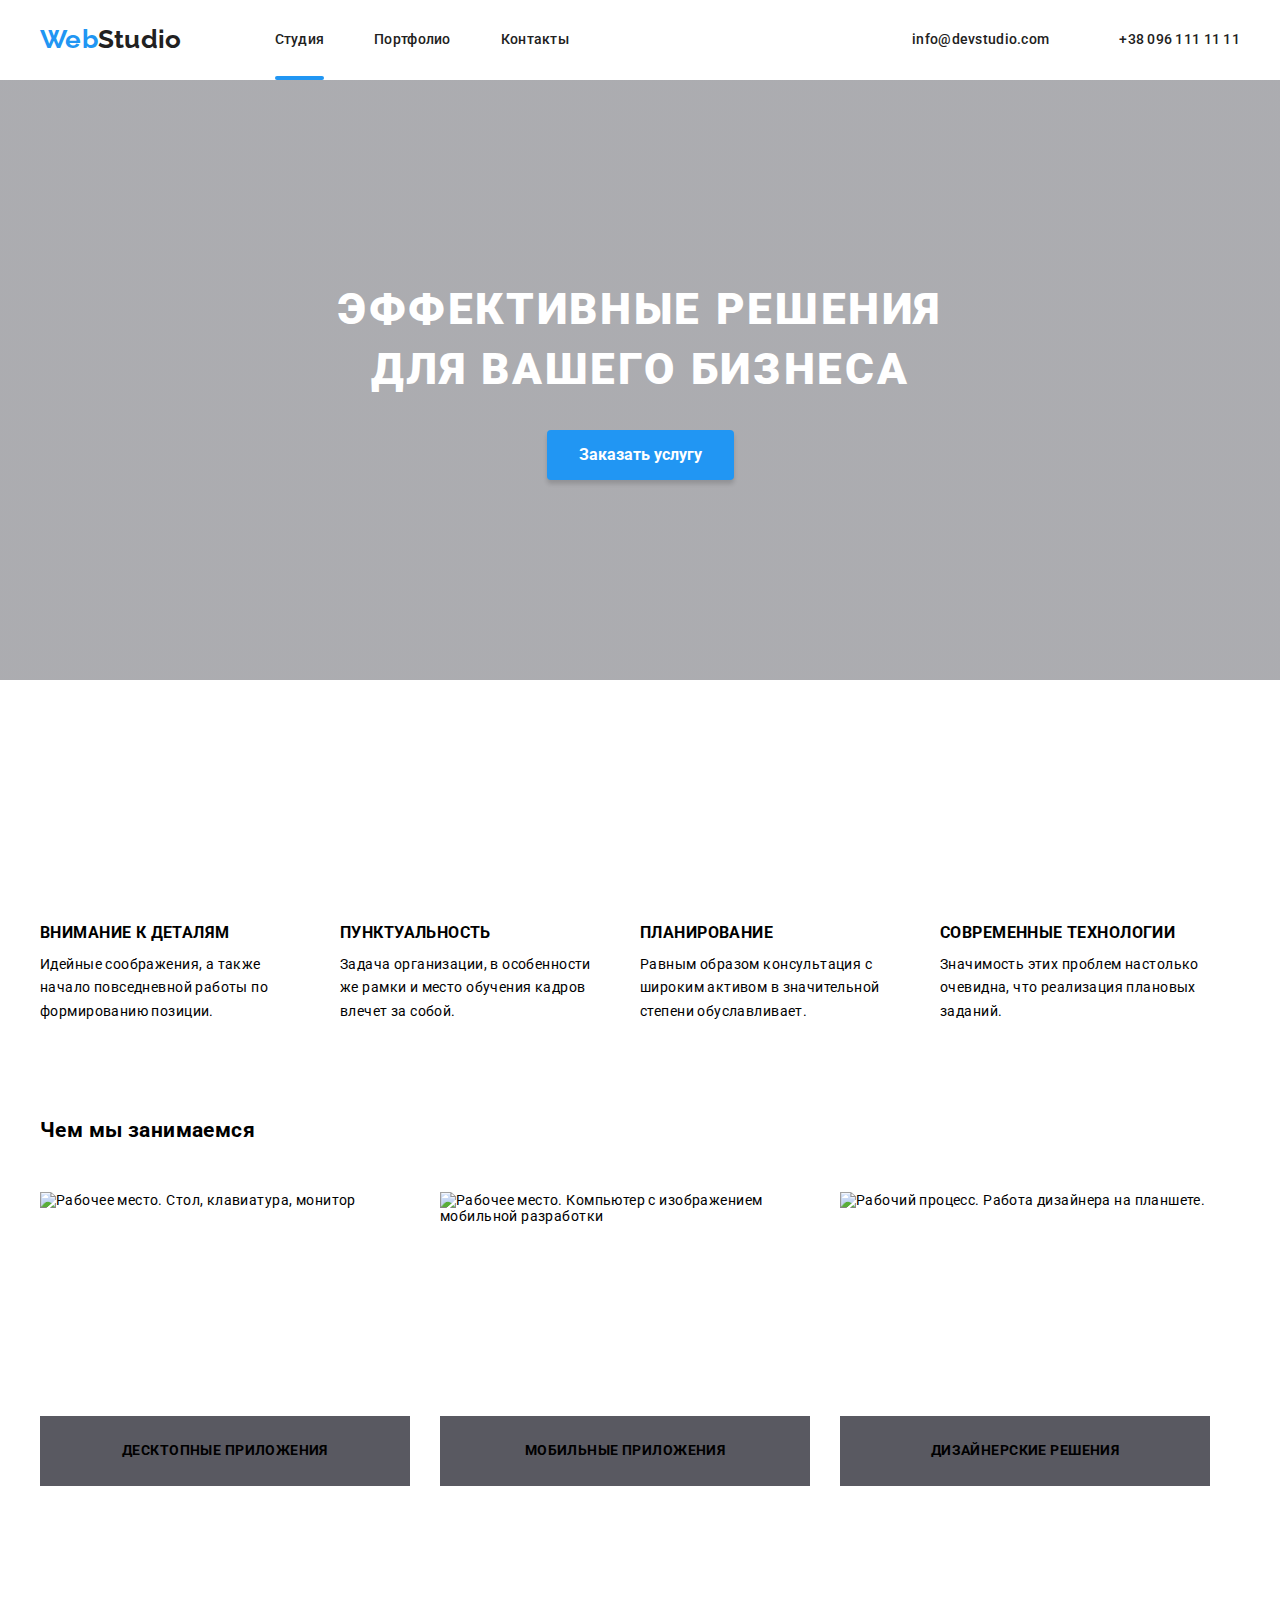
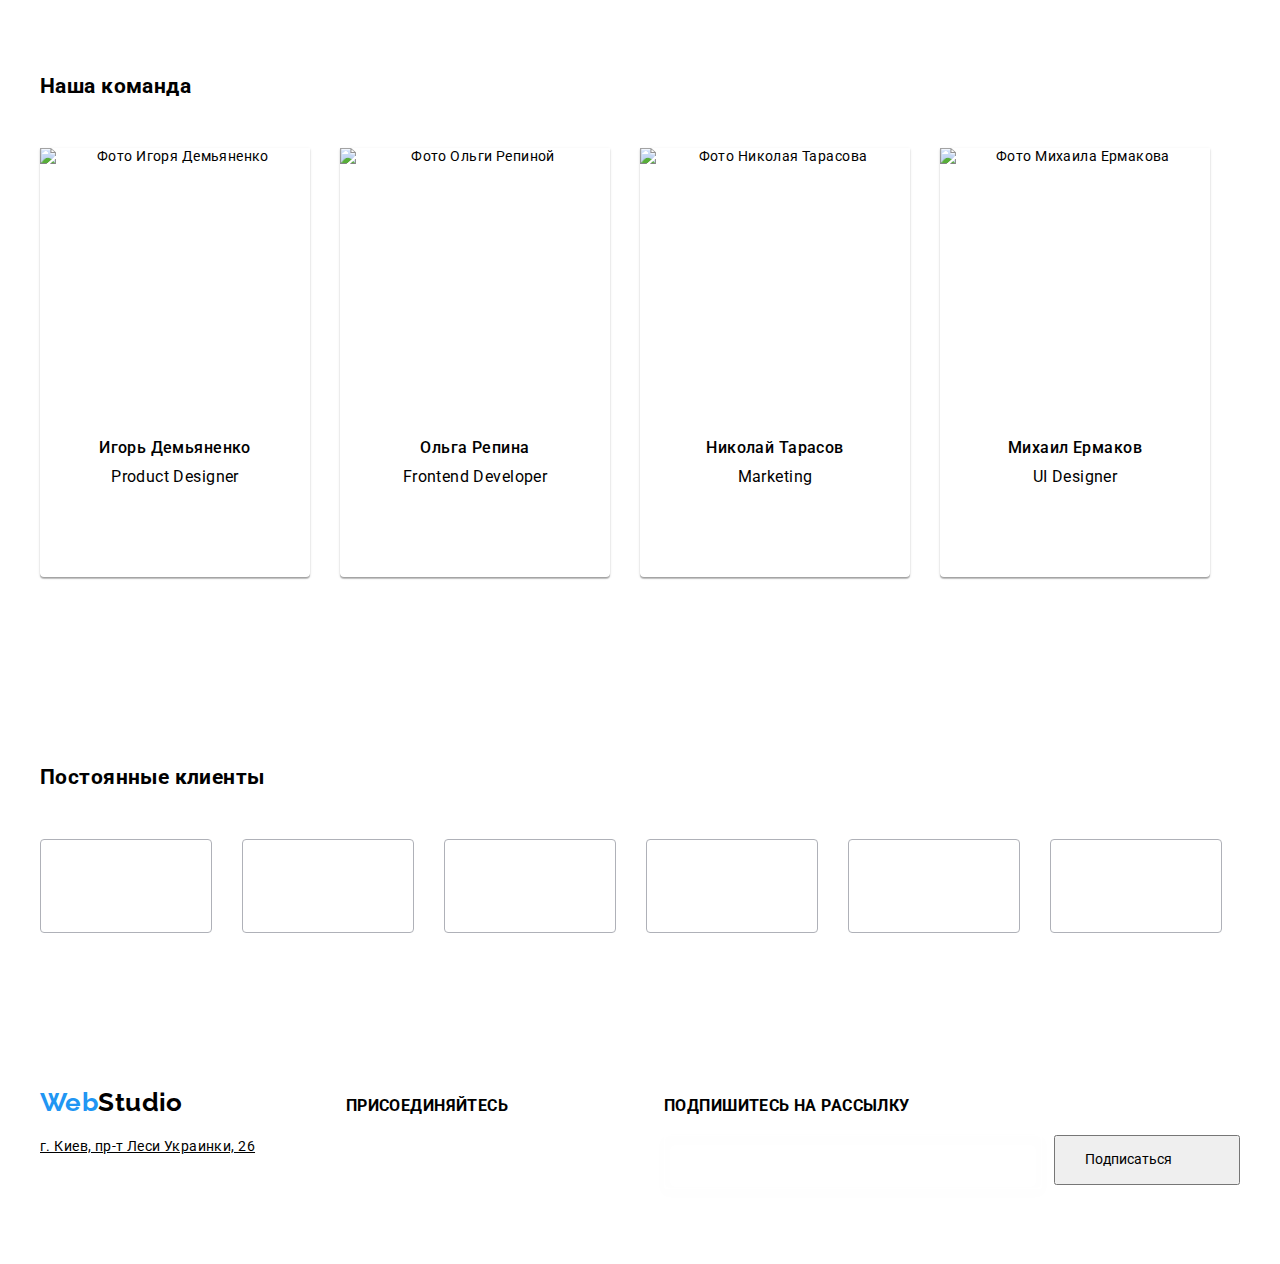
==== index.html @ 843eb381 "Д/З №7 Часть первая" ====
<!DOCTYPE html>
<html lang="ru">
  <head>
    <meta charset="UTF-8" />
    <meta http-equiv="X-UA-Compatible" content="IE=edge" />
    <meta name="viewport" content="width=device-width, initial-scale=1.0" />
    <link rel="preconnect" href="https://fonts.googleapis.com" />
    <link rel="preconnect" href="https://fonts.gstatic.com" crossorigin />
    <link
      href="https://fonts.googleapis.com/css2?family=Raleway:wght@700&family=Roboto:wght@400;500;700;900&display=swap"
      rel="stylesheet"
    />
    <!-- <link rel="stylesheet" href="https://cdnjs.cloudflare.com/ajax/libs/modern-normalize/1.1.0/modern-normalize.min.css" integrity="sha512-wpPYUAdjBVSE4KJnH1VR1HeZfpl1ub8YT/NKx4PuQ5NmX2tKuGu6U/JRp5y+Y8XG2tV+wKQpNHVUX03MfMFn9Q==" crossorigin="anonymous" referrerpolicy="no-referrer" /> -->
    <link rel="stylesheet" href="./css/main.min.css">
    <title>Go IT. Д\З №7</title>
  </head>
  <body data-modal-no-scroll>
    <!-- header -->
    <header class="header">
      <div class="container">
        <nav class="nav">
          <a href="#" class="logo"><span>Web</span>Studio</a>
          <ul class="nav__list">
            <li><a href="#" class="nav__link nav__link--active">Студия</a></li>
            <li><a href="./portfolio.html" class="nav__link">Портфолио</a></li>
            <li><a href="#footer" class="nav__link">Контакты</a></li>
          </ul>
        </nav>
        <ul class="contacts">
          <li class="contacts__item">
            <a href="mailto:info@devstudio.com" class="contacts__link">
              <svg class="contacts__icon" width="16" height="12">
                <use href="./img/sprites2.svg#icon-envelope"></use>
              </svg>
              <span>info@devstudio.com</span>
            </a>
          </li>
          <li class="contacts__item">
            <a href="tel:+380961111111" class="contacts__link">              
              <svg class="contacts__icon" width="10" height="16">
                <use href="./img/sprites2.svg#icon-smartphone"></use>
              </svg>
              <span>+38 096 111 11 11</span>
            </a>
          </li>
        </ul>
      </div>
    </header>
    <!-- /header -->
 
    <!-- main -->
    <main class="content">
      
        <!-- section first-screen -->
        <section class="first-screen">
          <div class="container">
            <div class="first-screen__wrapper">
              <h1 class="first-screen__title">
                Эффективные решения для вашего бизнеса
              </h1>
              <button data-modal-open type="button" class="first-screen__btn">
                Заказать услугу
              </button>
            </div>
          </div>
        </section>
        <!-- /section first-screen -->

        <!-- section advantages -->
        <section class="advantages">
          <div class="container">
            <h2 class="advantages__title">Приемущества</h2>
            <ul class="advantages__items list">
              <li class="advantages__item">
                <div class="advantages__icon">
                  <svg width="65" height="70" >
                    <use href="./img/sprites2.svg#icon-antenna"></use>
                  </svg>
                </div>
                <h3 class="advantages__subtitle">Внимание к деталям</h3>
                <p class="advantages__text">
                  Идейные соображения, а также начало повседневной работы по
                  формированию позиции.
                </p>
              </li>
              <li class="advantages__item">
                <div class="advantages__icon">
                  <svg width="67" height="70">
                    <use href="./img/sprites2.svg#icon-clock"></use>
                  </svg>
                </div>
                <h3 class="advantages__subtitle">Пунктуальность</h3>
                <p class="advantages__text">
                  Задача организации, в особенности же рамки и место обучения кадров
                  влечет за собой.
                </p>
              </li>
              <li class="advantages__item">
                <div class="advantages__icon">
                  <svg width="70" height="70">
                    <use href="./img/sprites2.svg#icon-diagram"></use>
                  </svg>
                </div>
                <h3 class="advantages__subtitle">Планирование</h3>
                <p class="advantages__text">
                  Равным образом консультация с широким активом в значительной
                  степени обуславливает.
                </p>
              </li>
              <li class="advantages__item">
                <div class="advantages__icon">
                  <svg width="70" height="70">
                    <use href="./img/sprites2.svg#icon-astronaut"></use>
                  </svg>
                </div>
                <h3 class="advantages__subtitle">Современные технологии</h3>
                <p class="advantages__text">
                  Значимость этих проблем настолько очевидна, что реализация
                  плановых заданий.
                </p>
              </li>
            </ul>
          </div>
        </section>
        <!-- /section advantages -->

        <!-- section work -->
        <section class="work">
          <div class="container">
            <h2 class="work__title title__section">Чем мы занимаемся</h2>
            <ul class="work__list list">
              <li class="work__item">
                <div class="box">
                  <img
                    class="work__img"
                    src="./img/desktop.jpg"
                    alt="Рабочее место. Стол, клавиатура, монитор"
                    width="370"
                    height="294"
                  />
                  <p>Десктопные Приложения</p>
                </div>

              </li>
              <li class="work__item">
                <div class="box">
                  <img
                    class="work__img"
                    src="./img/mobile.jpg"
                    alt="Рабочее место. Компьютер с изображением мобильной разработки"
                    width="370"
                    height="294"
                  />
                  <p>Мобильные приложения</p>
                </div>
              </li>
              <li class="work__item">
                <div class="box">
                  <img
                    class="work__img"
                    src="./img/design.jpg"
                    alt="Рабочий процесс. Работа дизайнера на планшете."
                    width="370"
                    height="294"
                  />
                  <p>Дизайнерские решения</p>
                </div>
              </li>
            </ul>
          </div>
        </section>
        <!-- /section work -->

        <!-- sectiom team -->
        <section class="team">
          <div class="container">
            <h2 class="team__title title__section">Наша команда</h2>
            <ul class="team__list list">
              <li class="team__item">
                <img
                  class="team__img"
                  src="./img/img-3.jpg"
                  alt="Фото Игоря Демьяненко"
                  width="270"
                  height="260"
                />
                <div class="box">
                  <h3 class="team__subtitle">Игорь Демьяненко</h3>
                  <p class="team__text">Product Designer</p>
                  <ul class="social-list list">
                    <li class="social-list__item">
                      <a href="#" class="social-link link">
                        <svg width="20" height="20">
                          <use href="./img/sprites2.svg#icon-instagram"></use>
                        </svg>
                      </a>
                    </li>
                    <li class="social-list__item">
                      <a href="#" class="social-link link">
                        <svg width="20" height="20">
                          <use href="./img/sprites2.svg#icon-twitter"></use>
                        </svg>
                      </a>
                    </li>
                    <li class="social-list__item">
                      <a href="#" class="social-link link">
                        <svg width="20" height="20">
                          <use href="./img/sprites2.svg#icon-facebook"></use>
                        </svg>
                      </a>
                    </li>
                    <li class="social-list__item">
                      <a href="#" class="social-link link">
                        <svg width="20" height="20">
                          <use href="./img/sprites2.svg#icon-linkedin"></use>
                        </svg>
                      </a>
                    </li>
                  </ul>
                </div>
              </li>
              <li class="team__item">
                <img
                  class="team__img"
                  src="./img/img-2.jpg"
                  alt="Фото Ольги Репиной"
                  width="270"
                  height="260"
                />
                <div class="box">
                  <h3 class="team__subtitle">Ольга Репина</h3>
                  <p class="team__text">Frontend Developer</p>
                  <ul class="social-list list">
                    <li class="social-list__item">
                      <a href="#" class="social-link link">
                        <svg width="20" height="20">
                          <use href="./img/sprites2.svg#icon-instagram"></use>
                        </svg>
                      </a>
                    </li>
                    <li class="social-list__item">
                      <a href="#" class="social-link link">
                        <svg width="20" height="20">
                          <use href="./img/sprites2.svg#icon-twitter"></use>
                        </svg>
                      </a>
                    </li>
                    <li class="social-list__item">
                      <a href="#" class="social-link link">
                        <svg width="20" height="20">
                          <use href="./img/sprites2.svg#icon-facebook"></use>
                        </svg>
                      </a>
                    </li>
                    <li class="social-list__item">
                      <a href="#" class="social-link link">
                        <svg width="20" height="20">
                          <use href="./img/sprites2.svg#icon-linkedin"></use>
                        </svg>
                      </a>
                    </li>
                  </ul>
                </div>
              </li>
              <li class="team__item">
                <img
                  class="team__img"
                  src="./img/img-1.jpg"
                  alt="Фото Николая Тарасова"
                  width="270"
                  height="260"
                />
                <div class="box">
                  <h3 class="team__subtitle">Николай Тарасов</h3>
                  <p class="team__text">Marketing</p>                  
                  <ul class="social-list list">
                    <li class="social-list__item">
                      <a href="#" class="social-link link">
                        <svg width="20" height="20">
                          <use href="./img/sprites2.svg#icon-instagram"></use>
                        </svg>
                      </a>
                    </li>
                    <li class="social-list__item">
                      <a href="#" class="social-link link">
                        <svg width="20" height="20">
                          <use href="./img/sprites2.svg#icon-twitter"></use>
                        </svg>
                      </a>
                    </li>
                    <li class="social-list__item">
                      <a href="#" class="social-link link">
                        <svg width="20" height="20">
                          <use href="./img/sprites2.svg#icon-facebook"></use>
                        </svg>
                      </a>
                    </li>
                    <li class="social-list__item">
                      <a href="#" class="social-link link">
                        <svg width="20" height="20">
                          <use href="./img/sprites2.svg#icon-linkedin"></use>
                        </svg>
                      </a>
                    </li>
                  </ul>
                </div>
              </li>
              <li class="team__item">
                <img
                  class="team__img"
                  src="./img/img.jpg"
                  alt="Фото Михаила Ермакова"
                  width="270"
                  height="260"
                />
                <div class="box">
                  <h3 class="team__subtitle">Михаил Ермаков</h3>
                  <p class="team__text">UI Designer</p>
                  <ul class="social-list list">
                    <li class="social-list__item">
                      <a href="#" class="social-link link">
                        <svg width="20" height="20">
                          <use href="./img/sprites2.svg#icon-instagram"></use>
                        </svg>
                      </a>
                    </li>
                    <li class="social-list__item">
                      <a href="#" class="social-link link">
                        <svg width="20" height="20">
                          <use href="./img/sprites2.svg#icon-twitter"></use>
                        </svg>
                      </a>
                    </li>
                    <li class="social-list__item">
                      <a href="#" class="social-link link">
                        <svg width="20" height="20">
                          <use href="./img/sprites2.svg#icon-facebook"></use>
                        </svg>
                      </a>
                    </li>
                    <li class="social-list__item">
                      <a href="#" class="social-link link">
                        <svg width="20" height="20">
                          <use href="./img/sprites2.svg#icon-linkedin"></use>
                        </svg>
                      </a>
                    </li>
                  </ul>
                </div>
              </li>
            </ul>
          </div>
        </section>
        <!-- /section team -->

        <!-- section clients -->
        <section class="clients">
          <div class="container">
            <h2 class="clients__title title__section">Постоянные клиенты</h2>
            <ul class="clients-list list">
              <li class="clients-list__item">
                <a href="#" class="clients-list__link link">
                  <svg width="41" height="47">
                    <use href="./img/sprites2.svg#icon-company1"></use>
                  </svg>
                </a>
              </li>
              <li class="clients-list__item">
                <a href="#" class="clients-list__link link">
                  <svg width="40" height="52">
                    <use href="./img/sprites2.svg#icon-company2"></use>
                  </svg>
                </a>
              </li>
              <li class="clients-list__item">
                <a href="#" class="clients-list__link link">
                  <svg width="44" height="42">
                    <use href="./img/sprites2.svg#icon-company3"></use>
                  </svg>
                </a>
              </li>
              <li class="clients-list__item">
                <a href="#" class="clients-list__link link">
                  <svg width="85" height="41">
                    <use href="./img/sprites2.svg#icon-company4"></use>
                  </svg>
                </a>
              </li>
              <li class="clients-list__item">
                <a href="#" class="clients-list__link link">
                  <svg width="63" height="46">
                    <use href="./img/sprites2.svg#icon-company5"></use>
                  </svg>
                </a>
              </li>
              <li class="clients-list__item">
                <a href="#" class="clients-list__link link">
                  <svg width="94" height="44">
                    <use href="./img/sprites2.svg#icon-company6"></use>
                  </svg>
                </a>
              </li>
            </ul>
          </div>
        </section>
        <!-- /section clients -->
    </main>
    <!-- /main -->

    <!-- footer -->
    <footer class="footer" id="footer">
      <div class="container">
        <div class="footer__address">
          <a href="#" class="logo  link"><span>Web</span>Studio</a>
          <address class="address">
            <a href="#" class="address__location  link">г. Киев, пр-т Леси Украинки, 26</a>
            <ul class="contacts list">
              <li>
                <a class="contacts__item  link" href="mailto:info@devstudio.com">info@devstudio.com</a>
              </li>
              <li>
                <a class="contacts__item  link" href="tel:+380961111111">+38 096 111 11 11</a>
              </li>
            </ul>
          </address>
        </div>
        <div class="footer__social social">
          <p>Присоединяйтесь</p>
          <ul class="social-list list">
            <li class="social-list__item">
              <a href="#" class="social-link link">
                <svg width="20" height="20">
                  <use href="./img/sprites2.svg#icon-instagram"></use>
                </svg>
              </a>
            </li>
            <li class="social-list__item">
              <a href="#" class="social-link link">
                <svg width="20" height="20">
                  <use href="./img/sprites2.svg#icon-twitter"></use>
                </svg>
              </a>
            </li>
            <li class="social-list__item">
              <a href="#" class="social-link link">
                <svg width="20" height="20">
                  <use href="./img/sprites2.svg#icon-facebook"></use>
                </svg>
              </a>
            </li>
            <li class="social-list__item">
              <a href="#" class="social-link link">
                <svg width="20" height="20">
                  <use href="./img/sprites2.svg#icon-linkedin"></use>
                </svg>
              </a>
            </li>
          </ul>
        </div>

        <!-- form -->
        <div class="footer__form">
          <p>Подпишитесь на рассылку</p>
          <form action="#" class="form-footer">
            <div class="form-footer__field">
              <input type="email" name="subscribe" placeholder="E-mail" id="subscribe" class="form-footer__input">
              <label for="subscribe">E-mail</label>
            </div>
            <div class="form__fild">
              <button type="submit" class="form-footer__btn btn">
                <span>Подписаться</span>
                <svg width="24" height="24" class="send">
                  <use href="./img/sprites2.svg#icon-send"></use>
                </svg>
              </button>
            </div>
          </form>
        </div>
      </div>
    </footer>
    <!-- /footer -->


    <!-- modal window -->
    <div data-modal class="bakdrop is-hidden">
      <div class="modal">
        <button data-modal-close type="button" class="close"></button>
        <strong>Оставьте свои данные, мы вам перезвоним</strong>
        <form action="#" class="form-modal">
          <label class="form-modal__label">
            <span>Имя</span>
            <input type="text" class="form-modal__input" name="name" id="text">
            <svg width="12" height="12" class="icon-name">
              <use href="./img/sprites2.svg#icon-name"></use>
            </svg>
          </label>


          <label class="form-modal__label">
            <span>Телефон</span>
            <input type="tel" class="form-modal__input" name="phone" id="tel">
            <svg width="13" height="13" class="icon-phone">
              <use href="./img/sprites2.svg#icon-phone"></use>
            </svg>
          </label>

          <label for="mail" class="form-modal__label">
            <span>Почта</span>
            <input type="email" class="form-modal__input" name="Email" id="mail">
            <svg width="15" height="12" class="icon-mail">
              <use href="./img/sprites2.svg#icon-mail"></use>
            </svg>
          </label>

          <label class="form-modal__label">
            <span>Комментарий</span>
            <textarea class="form-modal__text" id="textarea" name="mesSage" placeholder="Введите текст"></textarea>
          </label>

          <div class="form-modal__field">
            <input type="checkbox" class="form-modal__checkbox" id="checkbox">
            <label for="checkbox" class="form-modal__label">Соглашаюсь с рассылкой и принимаю <a href="#">Условия договора</a></label>
          </div>

          <button type="submit" class="form-modal__btn btn">Отправить</button></form>
      </div>
    </div>
    <!--/modal window -->

  <script src="./js/modal.js"></script>
  </body>
</html>
---- css/main.min.css ----
/*! normalize.css v8.0.1 | MIT License | github.com/necolas/normalize.css */html{line-height:1.15;-webkit-text-size-adjust:100%}body{margin:0}main{display:block}h1{font-size:2em;margin:0.67em 0}hr{-webkit-box-sizing:content-box;box-sizing:content-box;height:0;overflow:visible}pre{font-family:monospace, monospace;font-size:1em}a{background-color:transparent}abbr[title]{border-bottom:none;text-decoration:underline;-webkit-text-decoration:underline dotted;text-decoration:underline dotted}b,strong{font-weight:bolder}code,kbd,samp{font-family:monospace, monospace;font-size:1em}small{font-size:80%}sub,sup{font-size:75%;line-height:0;position:relative;vertical-align:baseline}sub{bottom:-0.25em}sup{top:-0.5em}img{border-style:none}button,input,optgroup,select,textarea{font-family:inherit;font-size:100%;line-height:1.15;margin:0}button,input{overflow:visible}button,select{text-transform:none}button,[type="button"],[type="reset"],[type="submit"]{-webkit-appearance:button}button::-moz-focus-inner,[type="button"]::-moz-focus-inner,[type="reset"]::-moz-focus-inner,[type="submit"]::-moz-focus-inner{border-style:none;padding:0}button:-moz-focusring,[type="button"]:-moz-focusring,[type="reset"]:-moz-focusring,[type="submit"]:-moz-focusring{outline:1px dotted ButtonText}fieldset{padding:0.35em 0.75em 0.625em}legend{-webkit-box-sizing:border-box;box-sizing:border-box;color:inherit;display:table;max-width:100%;padding:0;white-space:normal}progress{vertical-align:baseline}textarea{overflow:auto}[type="checkbox"],[type="radio"]{-webkit-box-sizing:border-box;box-sizing:border-box;padding:0}[type="number"]::-webkit-inner-spin-button,[type="number"]::-webkit-outer-spin-button{height:auto}[type="search"]{-webkit-appearance:textfield;outline-offset:-2px}[type="search"]::-webkit-search-decoration{-webkit-appearance:none}::-webkit-file-upload-button{-webkit-appearance:button;font:inherit}details{display:block}summary{display:list-item}template{display:none}[hidden]{display:none}h1,h2,h3,h4,h5,h6,p{padding:0;margin:0}ul{list-style:none;padding:0;margin:0}body{margin:0;color:var(--primaryColor);font-family:Roboto, sans-serif;font-weight:400;font-size:14px;letter-spacing:0.03em}img{max-width:100%;height:auto;display:block}.container{width:1200px;margin:0 auto;padding:0 15px}.nav{display:-webkit-box;display:-ms-flexbox;display:flex;-webkit-box-align:center;-ms-flex-align:center;align-items:center}.nav__list{display:-webkit-box;display:-ms-flexbox;display:flex}.nav__list li:not(:last-child){margin-right:50px}.nav__link{position:relative;font-weight:500;line-height:1.14;letter-spacing:0.02em;padding:32px 0px;display:block;-webkit-transition:color 0.25s cubic-bezier(0.4, 0, 0.2, 1);transition:color 0.25s cubic-bezier(0.4, 0, 0.2, 1)}.nav__link:hover,.nav__link:focus{color:#2196f3}.nav__link--active::after{content:"";position:absolute;bottom:0;left:0;width:100%;height:4px;background:#2196f3;border-radius:2px}.nav__link--active{color:#2196f3}.contacts{display:-webkit-box;display:-ms-flexbox;display:flex;margin-left:auto}.contacts__link{font-weight:500;line-height:1.14;letter-spacing:0.02em;color:#757575;display:-webkit-box;display:-ms-flexbox;display:flex;-webkit-box-align:center;-ms-flex-align:center;align-items:center;padding:32px 0;-webkit-transition:color 0.25s cubic-bezier(0.4, 0, 0.2, 1);transition:color 0.25s cubic-bezier(0.4, 0, 0.2, 1)}.contacts__link:hover,.contacts__link:focus{color:#2196f3}.contacts__icon{margin-right:10px;fill:#757575;-webkit-transition:fill 0.25s cubic-bezier(0.4, 0, 0.2, 1);transition:fill 0.25s cubic-bezier(0.4, 0, 0.2, 1)}.contacts__item:hover .contacts__icon,.contacts__link:focus .contacts__icon{fill:#2196f3}.contacts__item:last-child{margin-left:50px}.bakdrop{position:fixed;width:100%;height:100%;left:0px;top:0px;background:rgba(0,0,0,0.2);-webkit-transition:opacity 0.35s cubic-bezier(0.4, 0, 0.2, 1),visibility 0.35s cubic-bezier(0.4, 0, 0.2, 1);transition:opacity 0.35s cubic-bezier(0.4, 0, 0.2, 1),visibility 0.35s cubic-bezier(0.4, 0, 0.2, 1)}.modal{position:absolute;top:50%;left:50%;padding:40px;width:528px;height:581px;background-color:var(--colorText);-webkit-box-shadow:0px 1px 3px rgba(0,0,0,0.12),0px 1px 1px rgba(0,0,0,0.14),0px 2px 1px rgba(0,0,0,0.2);box-shadow:0px 1px 3px rgba(0,0,0,0.12),0px 1px 1px rgba(0,0,0,0.14),0px 2px 1px rgba(0,0,0,0.2);border-radius:4px;-webkit-transform:translate(-50%, -50%);transform:translate(-50%, -50%);-webkit-transition:opacity 0.35s cubic-bezier(0.4, 0, 0.2, 1),visibility 0.35s cubic-bezier(0.4, 0, 0.2, 1);transition:opacity 0.35s cubic-bezier(0.4, 0, 0.2, 1),visibility 0.35s cubic-bezier(0.4, 0, 0.2, 1)}.is-hidden{opacity:0;visibility:hidden;pointer-events:none;-webkit-transition:opacity 0.35s cubic-bezier(0.4, 0, 0.2, 1),visibility 0.35s cubic-bezier(0.4, 0, 0.2, 1);transition:opacity 0.35s cubic-bezier(0.4, 0, 0.2, 1),visibility 0.35s cubic-bezier(0.4, 0, 0.2, 1)}.close{position:absolute;top:8px;right:8px;background-color:var(--colorText);border:1px solid rgba(0,0,0,0.1);width:30px;height:30px;border-radius:50%;cursor:pointer}.close:hover::after,.close:focus::after,.close:hover::before,.close:focus::before{background:var(--activeColor)}.close:hover::after,.close:focus::after{-webkit-transform:rotate(-225deg);transform:rotate(-225deg)}.close:hover::before,.close:focus::before{-webkit-transform:rotate(225deg);transform:rotate(225deg)}.close::after,.close::before{content:"";position:absolute;top:14px;left:8px;height:1px;width:13px;background:#000;-webkit-transition:-webkit-transform 0.3s cubic-bezier(0.4, 0, 0.2, 1);transition:-webkit-transform 0.3s cubic-bezier(0.4, 0, 0.2, 1);transition:transform 0.3s cubic-bezier(0.4, 0, 0.2, 1);transition:transform 0.3s cubic-bezier(0.4, 0, 0.2, 1), -webkit-transform 0.3s cubic-bezier(0.4, 0, 0.2, 1)}.close::after{-webkit-transform:rotate(-45deg);transform:rotate(-45deg)}.close::before{-webkit-transform:rotate(45deg);transform:rotate(45deg)}.no-scroll{overflow:hidden}.footer__form{margin-left:auto}.form-footer{display:-webkit-box;display:-ms-flexbox;display:flex}.form-footer__field{position:relative}.form-footer__input{width:358px;height:50px;background-color:transparent;border:1px solid rgba(255,255,255,0.3);-webkit-filter:drop-shadow(0px 4px 4px rgba(0,0,0,0.15));filter:drop-shadow(0px 4px 4px rgba(0,0,0,0.15));border-radius:4px;padding-left:16px;font-size:16px;font-weight:400;line-height:1.25;color:rgba(255,255,255,0.6)}.form-footer__input:focus+label,.form-footer__input:not(:placeholder-shown)+label{-webkit-transform:translateY(30px);transform:translateY(30px)}.form-footer__input:focus-visible{border-color:var(--activeColor);outline:var(--activeColor)}.form-footer label{position:absolute;top:50%;left:16px;-webkit-transform:translateY(-50%);transform:translateY(-50%);-webkit-transition:-webkit-transform 0.2s linear;transition:-webkit-transform 0.2s linear;transition:transform 0.2s linear;transition:transform 0.2s linear, -webkit-transform 0.2s linear;font-size:16px;line-height:1.25;color:rgba(255,255,255,0.6)}input.form-footer__input::-webkit-input-placeholder{color:transparent}input.form-footer__input:-ms-input-placeholder{color:transparent}input.form-footer__input::-ms-input-placeholder{color:transparent}input.form-footer__input::placeholder{color:transparent}.form-footer__btn,.form-modal__btn{height:50px;margin-left:12px;padding:0px 29px}.form-footer__btn:hover,.form-footer__btn:focus,.form-modal__btn:hover,.form-modal__btn:focus{color:var(--activeColor);background-color:var(--btnBg)}.form-footer__btn .send{fill:var(--colorText);vertical-align:middle;margin-left:10px;-webkit-transition:fill 0.25s cubic-bezier(0.4, 0, 0.2, 1);transition:fill 0.25s cubic-bezier(0.4, 0, 0.2, 1)}.form-footer__btn:hover .send,.form-footer__btn:focus .send{fill:var(--activeColor)}.form-modal__input,.form-modal__label,.form-modal__btn{display:block}.modal strong{display:block;font-size:20px;line-height:1.15;font-weight:700;color:var(--primaryColor);margin-bottom:12px}.form-modal__label{position:relative;font-size:12px;line-height:1.17;color:var(--secondaryColor)}.form-modal__label:not(:last-child){margin-bottom:10px}.form-modal__label:nth-child(4){margin-bottom:20px}.form-modal__label span{display:block;margin-bottom:4px}.form-modal__input{width:100%;height:40px;border:1px solid rgba(33,33,33,0.2);border-radius:4px;padding-left:42px;-webkit-transition:border-color 0.25s cubic-bezier(0.4, 0, 0.2, 1),outline 0.25s cubic-bezier(0.4, 0, 0.2, 1);transition:border-color 0.25s cubic-bezier(0.4, 0, 0.2, 1),outline 0.25s cubic-bezier(0.4, 0, 0.2, 1)}.form-modal__input:focus-visible+svg{fill:var(--activeColor)}.form-modal__input:focus-visible,.form-modal__text:focus-visible{border-color:var(--activeColor);outline:var(--activeColor)}.icon-name,.icon-phone,.icon-mail{position:absolute;top:calc(50% + 4px);left:15px;-webkit-transition:fill 0.25s cubic-bezier(0.4, 0, 0.2, 1);transition:fill 0.25s cubic-bezier(0.4, 0, 0.2, 1)}.form-modal__text{width:100%;height:120px;border:1px solid rgba(33,33,33,0.2);border-radius:4px;resize:none;padding:12px 16px;-webkit-transition:border-color 0.25s cubic-bezier(0.4, 0, 0.2, 1);transition:border-color 0.25s cubic-bezier(0.4, 0, 0.2, 1)}.form-modal__text::-webkit-input-placeholder{font-size:14px;line-height:0.9;letter-spacing:0.01em;color:rgba(117,117,117,0.5)}.form-modal__text:-ms-input-placeholder{font-size:14px;line-height:0.9;letter-spacing:0.01em;color:rgba(117,117,117,0.5)}.form-modal__text::-ms-input-placeholder{font-size:14px;line-height:0.9;letter-spacing:0.01em;color:rgba(117,117,117,0.5)}.form-modal__text::placeholder{font-size:14px;line-height:0.9;letter-spacing:0.01em;color:rgba(117,117,117,0.5)}.form-modal__field{position:relative;display:-webkit-box;display:-ms-flexbox;display:flex;-webkit-box-align:center;-ms-flex-align:center;align-items:center;-webkit-box-pack:center;-ms-flex-pack:center;justify-content:center;margin-bottom:30px}.form-modal__checkbox{position:absolute;clip:rect(1px 1px 1px 1px);clip:rect(1px, 1px, 1px, 1px);padding:0;border:0;height:1px;width:1px;overflow:hidden}.form-modal__checkbox:focus{border:var(--activeColor)}.form-modal__field .form-modal__label{margin-left:8px;font-size:14px;line-height:1.7}.form-modal__field .form-modal__label::before{content:"";position:absolute;top:3px;left:-20px;display:block;width:16px;height:15px;cursor:pointer;background-image:url(../img/bd-check.svg);-webkit-transition:background-image 0.25s cubic-bezier(0.4, 0, 0.2, 1);transition:background-image 0.25s cubic-bezier(0.4, 0, 0.2, 1)}.form-modal__field .form-modal__label a{color:var(--activeColor)}.form-modal__checkbox:checked+.form-modal__label::before{background-image:url(../img/icon-check.svg)}.form-modal__btn{width:200px;margin:0 auto;-webkit-box-shadow:none;box-shadow:none}.form-modal__btn:hover,.form-modal__btn:active{border:1px solid var(--activeColor);-webkit-box-shadow:0px 4px 4px rgba(0,0,0,0.15);box-shadow:0px 4px 4px rgba(0,0,0,0.15)}.first-screen__btn{color:#fff;background-color:#2196f3;font-size:16px;line-height:1.9;font-weight:700;border-radius:4px;border:none;padding:0;cursor:pointer;-webkit-box-shadow:0px 4px 4px rgba(0,0,0,0.15);box-shadow:0px 4px 4px rgba(0,0,0,0.15);-webkit-transition:color 0.25s cubic-bezier(0.4, 0, 0.2, 1),background-color 0.25s cubic-bezier(0.4, 0, 0.2, 1),-webkit-box-shadow 0.25s cubic-bezier(0.4, 0, 0.2, 1);transition:color 0.25s cubic-bezier(0.4, 0, 0.2, 1),background-color 0.25s cubic-bezier(0.4, 0, 0.2, 1),-webkit-box-shadow 0.25s cubic-bezier(0.4, 0, 0.2, 1);transition:color 0.25s cubic-bezier(0.4, 0, 0.2, 1),background-color 0.25s cubic-bezier(0.4, 0, 0.2, 1),box-shadow 0.25s cubic-bezier(0.4, 0, 0.2, 1);transition:color 0.25s cubic-bezier(0.4, 0, 0.2, 1),background-color 0.25s cubic-bezier(0.4, 0, 0.2, 1),box-shadow 0.25s cubic-bezier(0.4, 0, 0.2, 1),-webkit-box-shadow 0.25s cubic-bezier(0.4, 0, 0.2, 1)}.first-screen__btn:hover,.first-screen__btn:focus{color:#2196f3;background-color:#f5f4fa}.logo{color:#000000;font-family:Raleway;font-weight:700;font-size:26px;line-height:1.2;margin-right:93px;padding:24px 0px}.logo span{color:#2196f3}.header{font-weight:500;line-height:1.14;letter-spacing:0.02em}.header .container{display:-webkit-box;display:-ms-flexbox;display:flex}.first-screen{background-color:var(--sectionBg);background-image:-webkit-gradient(linear, left top, left bottom, from(rgba(47,48,58,0.4)), to(rgba(47,48,58,0.4))),url(../img/bg.jpg);background-image:linear-gradient(rgba(47,48,58,0.4), rgba(47,48,58,0.4)),url(../img/bg.jpg);text-align:center;height:600px;max-width:1600px;margin:0 auto}.first-screen .container{display:-webkit-box;display:-ms-flexbox;display:flex;-webkit-box-pack:center;-ms-flex-pack:center;justify-content:center;-webkit-box-align:center;-ms-flex-align:center;align-items:center;height:100%}.first-screen__wrapper{width:696px}.first-screen__title{color:#fff;font-size:44px;font-weight:900;line-height:1.36;letter-spacing:0.06em;text-transform:uppercase;margin-bottom:30px}.first-screen__btn{padding:10px 32px}.advantages{padding-top:94px;padding-bottom:47px}.advantages__title{font-size:0px}.advantages__items{display:-webkit-box;display:-ms-flexbox;display:flex}.advantages__item{width:270px}.advantages__icon{display:-webkit-box;display:-ms-flexbox;display:flex;-webkit-box-pack:center;-ms-flex-pack:center;justify-content:center;-webkit-box-align:center;-ms-flex-align:center;align-items:center;margin-bottom:30px;height:120px;background-color:var(--btnBg);border-radius:4px}.advantages__item:not(:last-child){margin-right:30px}.advantages__subtitle{color:var(--primaryColor);font-weight:700;line-height:1.14;text-transform:uppercase;margin-bottom:10px}.advantages__text{color:var(--secondaryColor);line-height:1.7}.work{padding-top:47px;padding-bottom:94px}.work__title{margin-bottom:50px}.work__list{display:-webkit-box;display:-ms-flexbox;display:flex;margin:-15px}.work__item{margin:15px}.work__item .box{position:relative;width:100%;height:100%}.work__item .box p{position:absolute;bottom:0;display:-webkit-box;display:-ms-flexbox;display:flex;-webkit-box-pack:center;-ms-flex-pack:center;justify-content:center;-webkit-box-align:center;-ms-flex-align:center;align-items:center;font-weight:700;font-size:14px;line-height:1.14;text-transform:uppercase;color:var(--colorText);width:370px;height:70px;background:rgba(47,48,58,0.8)}.team{background-color:var(--btnBg);padding:94px 0px}.team__title{margin-bottom:50px}.team__list{display:-webkit-box;display:-ms-flexbox;display:flex;margin:-15px}.team__item{text-align:center;margin:15px;-webkit-box-shadow:0px 1px 3px rgba(0,0,0,0.12),0px 1px 1px rgba(0,0,0,0.14),0px 2px 1px rgba(0,0,0,0.2);box-shadow:0px 1px 3px rgba(0,0,0,0.12),0px 1px 1px rgba(0,0,0,0.14),0px 2px 1px rgba(0,0,0,0.2);border-radius:0px 0px 4px 4px}.team__item .box{padding:30px 32px;background-color:var(--colorText)}.team__subtitle{font-size:16px;line-height:1.19;font-weight:500;margin-bottom:10px}.team__text{color:var(--secondaryColor);font-size:16px;line-height:1.2;margin-bottom:16px}.social-list{display:-webkit-box;display:-ms-flexbox;display:flex;-webkit-box-pack:center;-ms-flex-pack:center;justify-content:center;-webkit-box-align:center;-ms-flex-align:center;align-items:center}.social-list__item a{width:44px;height:44px;border-radius:50%;display:-webkit-box;display:-ms-flexbox;display:flex;-webkit-box-pack:center;-ms-flex-pack:center;justify-content:center;-webkit-box-align:center;-ms-flex-align:center;align-items:center;-webkit-transition:color 0.25s cubic-bezier(0.4, 0, 0.2, 1),background-color 0.25s cubic-bezier(0.4, 0, 0.2, 1);transition:color 0.25s cubic-bezier(0.4, 0, 0.2, 1),background-color 0.25s cubic-bezier(0.4, 0, 0.2, 1)}.social-list__item a:hover,.social-list__item a:focus,.footer .social-list__item a:hover,.footer .social-list__item a:focus{background-color:var(--activeColor)}.social-list__item svg{fill:#afb1b8;-webkit-transition:fill 0.25s cubic-bezier(0.4, 0, 0.2, 1);transition:fill 0.25s cubic-bezier(0.4, 0, 0.2, 1)}.social-list .social-list__item a:hover svg,.social-link:focus svg{fill:var(--colorText)}.clients-list{display:-webkit-box;display:-ms-flexbox;display:flex}.clients{padding:94px 0px}.clients__title{margin-bottom:50px}.clients-list__item{width:170px;height:92px;border:1px solid #afb1b8;border-radius:4px}.clients-list__item a{width:100%;height:100%;display:-webkit-box;display:-ms-flexbox;display:flex;-webkit-box-pack:center;-ms-flex-pack:center;justify-content:center;-webkit-box-align:center;-ms-flex-align:center;align-items:center;-webkit-transition:border 0.25s cubic-bezier(0.4, 0, 0.2, 1);transition:border 0.25s cubic-bezier(0.4, 0, 0.2, 1)}.clients-list__item:hover,.clients-list__link:focus{border:1px solid var(--activeColor)}.clients-list__item svg{fill:#afb1b8;-webkit-transition:fill 0.25s cubic-bezier(0.4, 0, 0.2, 1);transition:fill 0.25s cubic-bezier(0.4, 0, 0.2, 1)}.clients-list .clients-list__item:hover svg,.clients-list__link:focus svg{fill:var(--activeColor);-webkit-transition:fill 0.25s cubic-bezier(0.4, 0, 0.2, 1);transition:fill 0.25s cubic-bezier(0.4, 0, 0.2, 1)}.clients-list__item:not(:last-child){margin-right:30px}.advantages{padding-top:94px;padding-bottom:47px}.advantages__title{font-size:0px}.advantages__items{display:-webkit-box;display:-ms-flexbox;display:flex}.advantages__item{width:270px}.advantages__icon{display:-webkit-box;display:-ms-flexbox;display:flex;-webkit-box-pack:center;-ms-flex-pack:center;justify-content:center;-webkit-box-align:center;-ms-flex-align:center;align-items:center;margin-bottom:30px;height:120px;background-color:var(--btnBg);border-radius:4px}.advantages__item:not(:last-child){margin-right:30px}.advantages__subtitle{color:var(--primaryColor);font-weight:700;line-height:1.14;text-transform:uppercase;margin-bottom:10px}.advantages__text{color:var(--secondaryColor);line-height:1.7}.footer{background-color:var(--sectionBg);padding:60px 0px}.footer .container{display:-webkit-box;display:-ms-flexbox;display:flex;-webkit-box-align:baseline;-ms-flex-align:baseline;align-items:baseline}.footer .logo{color:var(--colorText);display:block;margin-bottom:20px;padding:0}.footer__address{margin-right:70px}.address{font-style:normal}.address__location{color:var(--colorText);margin-bottom:9px;display:block}.address .contacts{display:inline}.address .contacts li:first-child{margin-bottom:9px}.address .contacts li:last-child{margin-left:0px}.address .contacts__item{color:rgba(255,255,255,0.6);font-weight:400;padding:0}.footer__social p,.footer__form p{font-weight:700;font-size:16px;line-height:1.14;color:var(--colorText);text-transform:uppercase;margin-bottom:20px}.footer .social-list__item svg{fill:var(--colorText)}.footer .social-list__item a{background-color:rgba(255,255,255,0.1)}.footer .social-list__item:not(:last-child){margin-right:10px}.section-portfolio{border-top:1px solid #ececec;padding:94px 0px}.section-portfolio .tittle{font-size:0}.filter-list{display:-webkit-box;display:-ms-flexbox;display:flex;-webkit-box-pack:center;-ms-flex-pack:center;justify-content:center;margin-bottom:50px}.filter-list__item:not(:last-child){margin-right:8px}.filter-list__btn{display:inline-block;color:var(--primaryColor);background-color:var(--btnBg);font-family:inherit;font-weight:500;line-height:1.5;text-align:center;-webkit-box-shadow:none;box-shadow:none;padding:6px 22px}.filter-list__btn:hover,.filter-list__btn:focus{background-color:var(--activeColor);color:var(--colorText);-webkit-box-shadow:0px 3px 1px rgba(0,0,0,0.1),0px 1px 2px rgba(0,0,0,0.08),0px 2px 2px rgba(0,0,0,0.12);box-shadow:0px 3px 1px rgba(0,0,0,0.1),0px 1px 2px rgba(0,0,0,0.08),0px 2px 2px rgba(0,0,0,0.12)}.filter-list__btn.btn-active{color:var(--colorText)}.content-list{display:-webkit-box;display:-ms-flexbox;display:flex;-ms-flex-wrap:wrap;flex-wrap:wrap;margin:-15px}.content-list__item{margin:15px;-webkit-transition:-webkit-box-shadow 0.25s cubic-bezier(0.4, 0, 0.2, 1);transition:-webkit-box-shadow 0.25s cubic-bezier(0.4, 0, 0.2, 1);transition:box-shadow 0.25s cubic-bezier(0.4, 0, 0.2, 1);transition:box-shadow 0.25s cubic-bezier(0.4, 0, 0.2, 1), -webkit-box-shadow 0.25s cubic-bezier(0.4, 0, 0.2, 1)}.content-list__item:hover{-webkit-box-shadow:0px 1px 1px rgba(0,0,0,0.12),0px 4px 4px rgba(0,0,0,0.06),1px 4px 6px rgba(0,0,0,0.16);box-shadow:0px 1px 1px rgba(0,0,0,0.12),0px 4px 4px rgba(0,0,0,0.06),1px 4px 6px rgba(0,0,0,0.16)}.content-list__item:hover .wrapper-img::before,.content-list__link:focus .wrapper-img::before,.content-list__item:hover .wrapper-img>p,.content-list__link:focus .wrapper-img>p{opacity:1;-webkit-transform:translateY(0%);transform:translateY(0%);overflow:auto}.content-list__link{display:inline-block;position:relative}.content-list__link:focus{-webkit-box-shadow:0px 1px 1px rgba(0,0,0,0.12),0px 4px 4px rgba(0,0,0,0.06),1px 4px 6px rgba(0,0,0,0.16);box-shadow:0px 1px 1px rgba(0,0,0,0.12),0px 4px 4px rgba(0,0,0,0.06),1px 4px 6px rgba(0,0,0,0.16)}.content-list__link .wrapper-img{position:relative;width:100%;height:100%;overflow:hidden}.content-list__link .wrapper-img::before{content:"";position:absolute;top:0;right:0;bottom:100%;width:100%;height:100%;background-color:rgba(33,150,243,0.9);opacity:0;-webkit-transform:translateY(100%);transform:translateY(100%);-webkit-transition:0.25s linear;transition:0.25s linear}.wrapper-img>p{position:absolute;top:0;right:0;width:100%;height:100%;padding:60px 24px;font-size:18px;line-height:1.6;color:var(--colorText);opacity:0;-webkit-transform:translateY(100%);transform:translateY(100%);-webkit-transition-property:opasity, -webkit-transform;transition-property:opasity, -webkit-transform;transition-property:opasity, transform;transition-property:opasity, transform, -webkit-transform;-webkit-transition:0.25s linear;transition:0.25s linear}.wrapper-text{padding:20px 24px;border-left:1px solid #eeeeee;border-right:1px solid #eeeeee;border-bottom:1px solid #eeeeee}.content-list__tittle{font-size:18px;line-height:2;letter-spacing:0.06em;margin-bottom:4px}.content-list__text{color:var(--secondaryColor);font-size:16px;line-height:1.86}.nav__link,.contacts__link,.logo{text-decoration:none;color:#212121}
/*# sourceMappingURL=main.min.css.map */
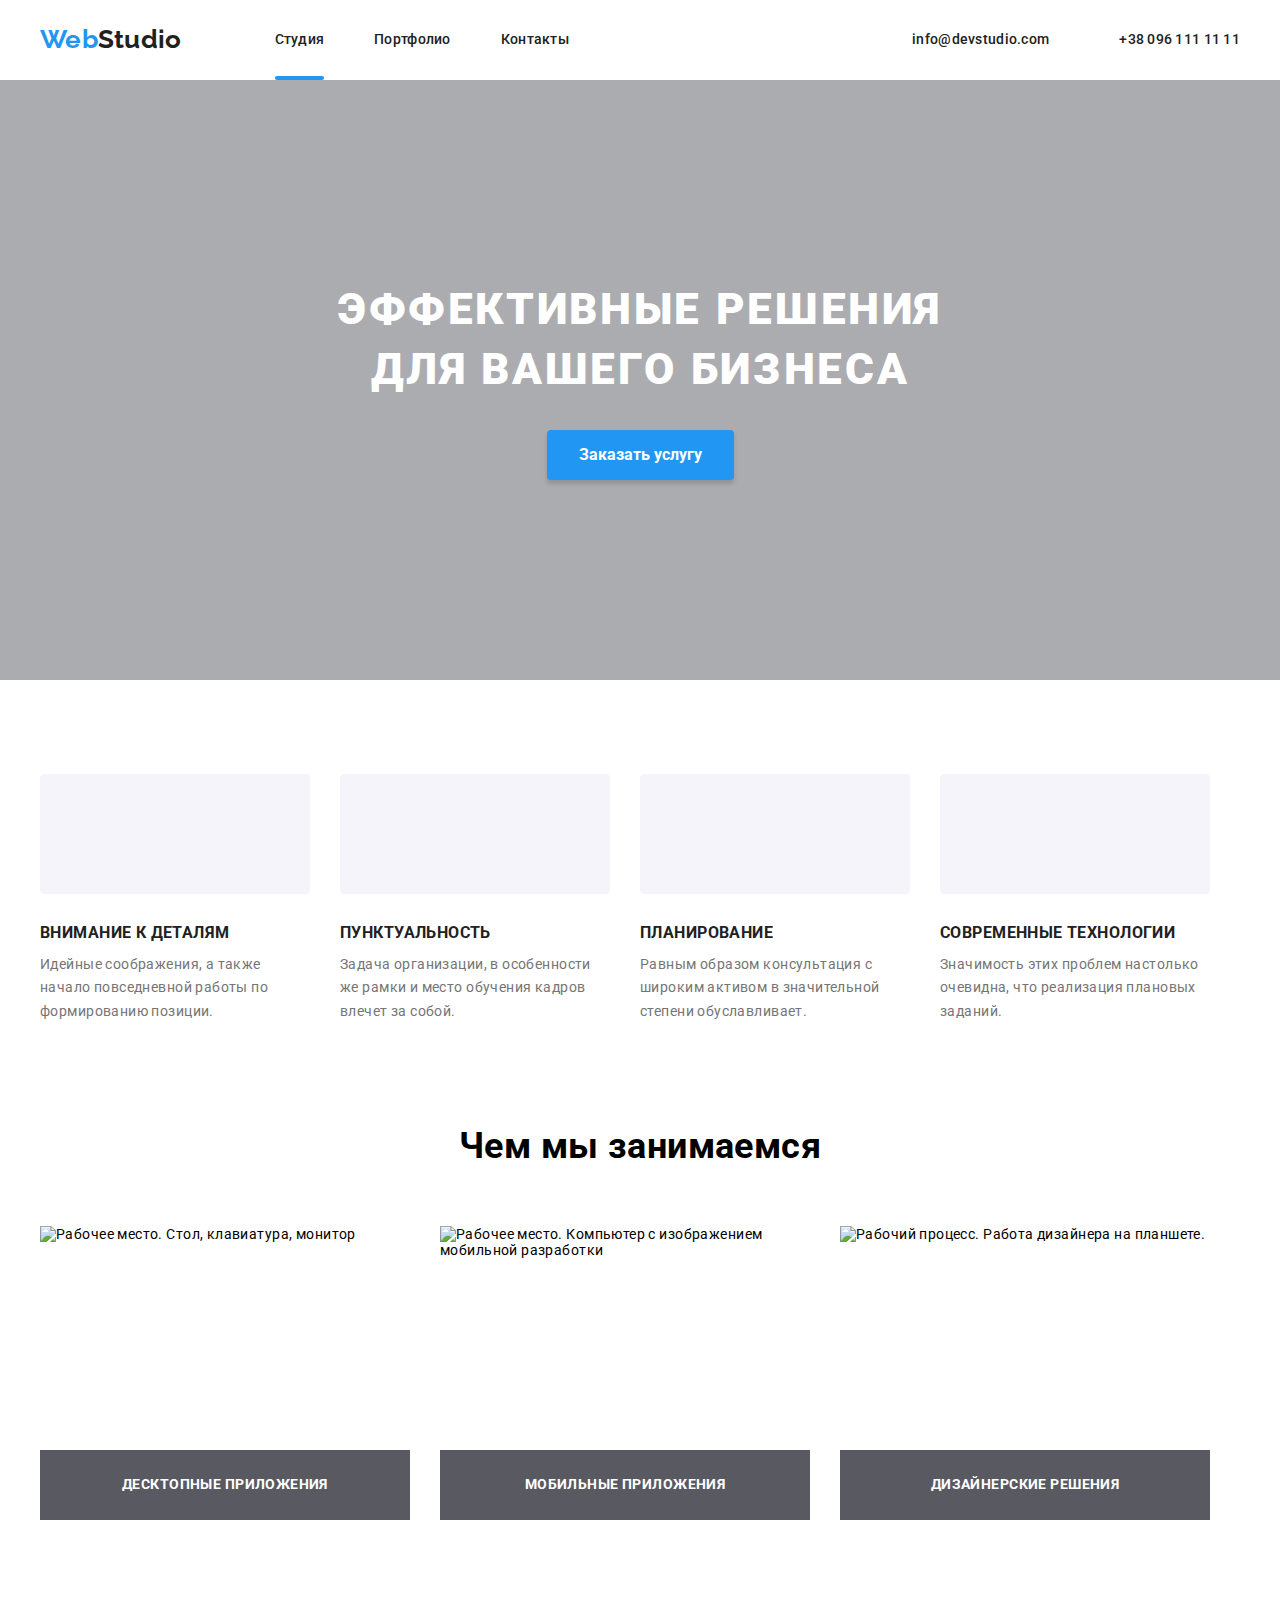
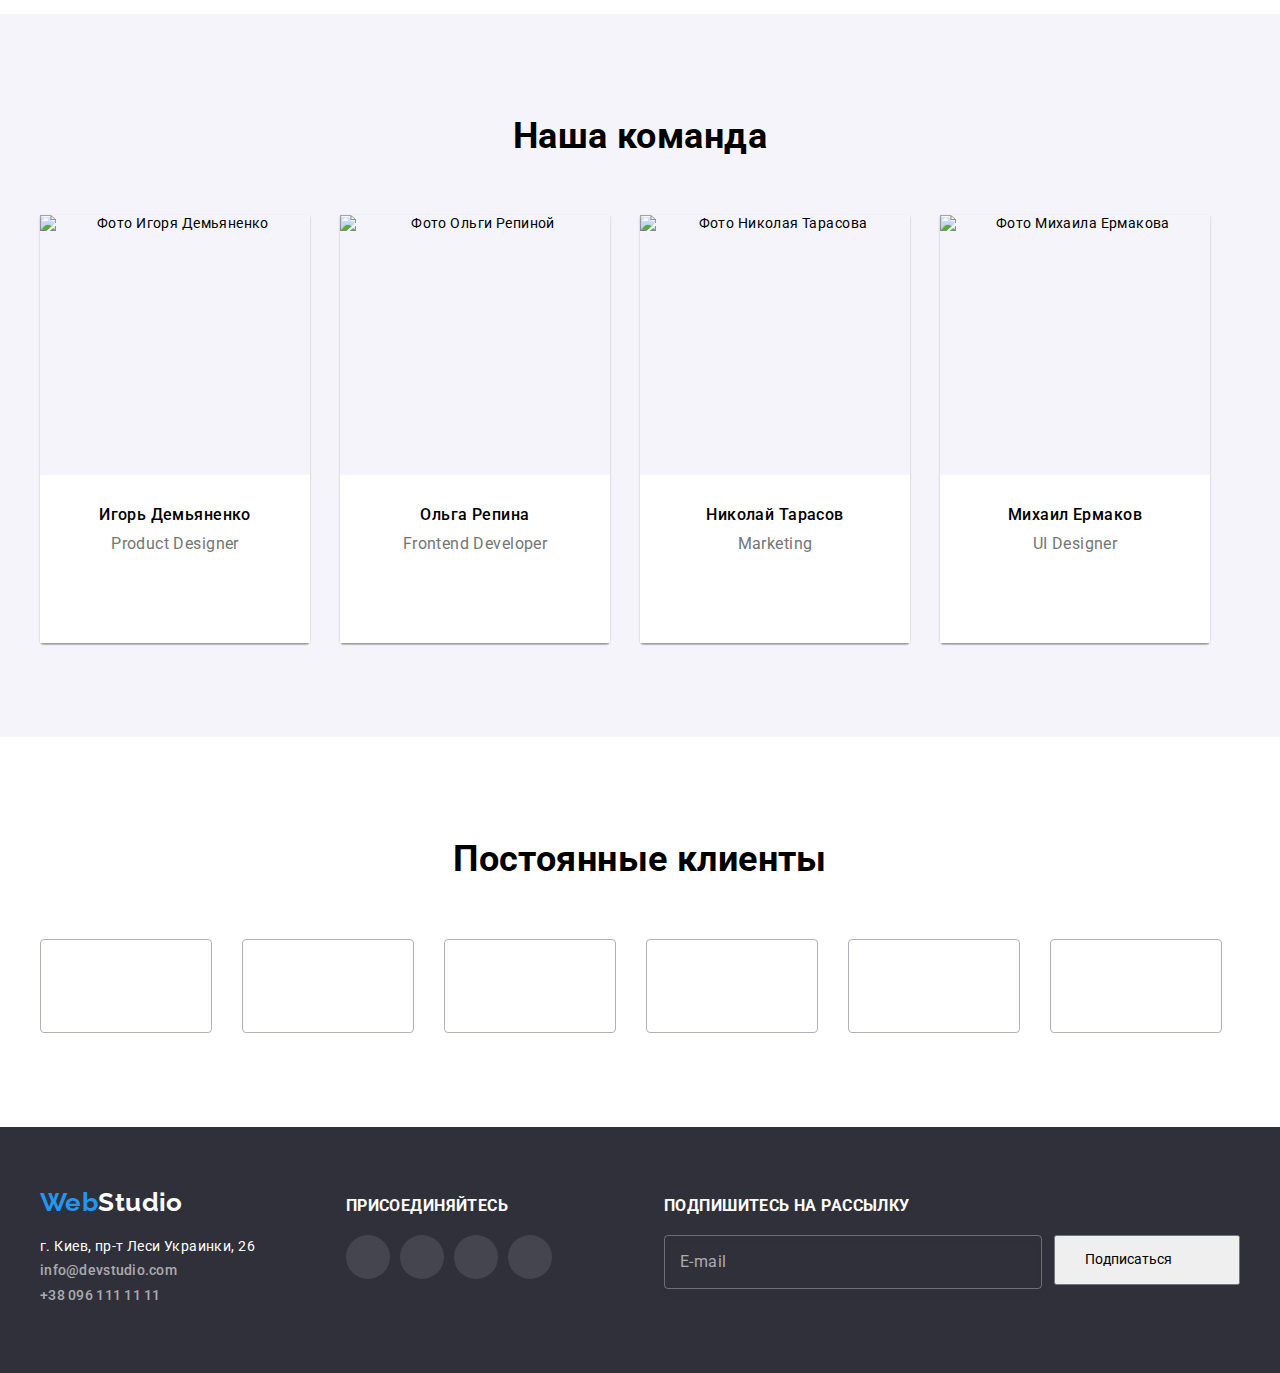
==== commit d8662b08: "Д/З №7 часть вторая" ====
--- a/index.html
+++ b/index.html
@@ -70,10 +70,11 @@
         <section class="advantages">
           <div class="container">
             <h2 class="advantages__title">Приемущества</h2>
-            <ul class="advantages__items list">
+            <ul class="advantages__list">
+
               <li class="advantages__item">
-                <div class="advantages__icon">
-                  <svg width="65" height="70" >
+                <div class="advantages__wrapper">
+                  <svg class="advantages__icon" width="65" height="70">
                     <use href="./img/sprites2.svg#icon-antenna"></use>
                   </svg>
                 </div>
@@ -83,9 +84,10 @@
                   формированию позиции.
                 </p>
               </li>
+
               <li class="advantages__item">
-                <div class="advantages__icon">
-                  <svg width="67" height="70">
+                <div class="advantages__wrapper">
+                  <svg class="advantages__icon" width="67" height="70">
                     <use href="./img/sprites2.svg#icon-clock"></use>
                   </svg>
                 </div>
@@ -95,9 +97,10 @@
                   влечет за собой.
                 </p>
               </li>
+
               <li class="advantages__item">
-                <div class="advantages__icon">
-                  <svg width="70" height="70">
+                <div class="advantages__wrapper">
+                  <svg class="advantages__icon" width="70" height="70">
                     <use href="./img/sprites2.svg#icon-diagram"></use>
                   </svg>
                 </div>
@@ -107,9 +110,10 @@
                   степени обуславливает.
                 </p>
               </li>
+
               <li class="advantages__item">
-                <div class="advantages__icon">
-                  <svg width="70" height="70">
+                <div class="advantages__wrapper">
+                  <svg class="advantages__icon" width="70" height="70">
                     <use href="./img/sprites2.svg#icon-astronaut"></use>
                   </svg>
                 </div>
@@ -119,6 +123,7 @@
                   плановых заданий.
                 </p>
               </li>
+
             </ul>
           </div>
         </section>
@@ -127,10 +132,10 @@
         <!-- section work -->
         <section class="work">
           <div class="container">
-            <h2 class="work__title title__section">Чем мы занимаемся</h2>
-            <ul class="work__list list">
+            <h2 class="work__title">Чем мы занимаемся</h2>
+            <ul class="work__list">
               <li class="work__item">
-                <div class="box">
+                <div class="work__wrapper">
                   <img
                     class="work__img"
                     src="./img/desktop.jpg"
@@ -143,7 +148,7 @@
 
               </li>
               <li class="work__item">
-                <div class="box">
+                <div class="work__wrapper">
                   <img
                     class="work__img"
                     src="./img/mobile.jpg"
@@ -155,7 +160,7 @@
                 </div>
               </li>
               <li class="work__item">
-                <div class="box">
+                <div class="work__wrapper">
                   <img
                     class="work__img"
                     src="./img/design.jpg"
@@ -174,8 +179,8 @@
         <!-- sectiom team -->
         <section class="team">
           <div class="container">
-            <h2 class="team__title title__section">Наша команда</h2>
-            <ul class="team__list list">
+            <h2 class="team__title">Наша команда</h2>
+            <ul class="team__list">
               <li class="team__item">
                 <img
                   class="team__img"
@@ -184,34 +189,36 @@
                   width="270"
                   height="260"
                 />
-                <div class="box">
+                <div class="team__wrapper">
                   <h3 class="team__subtitle">Игорь Демьяненко</h3>
                   <p class="team__text">Product Designer</p>
-                  <ul class="social-list list">
-                    <li class="social-list__item">
-                      <a href="#" class="social-link link">
-                        <svg width="20" height="20">
+
+                  <!-- social-list -->
+                  <ul class="social-list">
+                    <li class="social-list__item">
+                      <a href="#" class="social-list__link">
+                        <svg class="social-list__icon" width="20" height="20">
                           <use href="./img/sprites2.svg#icon-instagram"></use>
                         </svg>
                       </a>
                     </li>
                     <li class="social-list__item">
-                      <a href="#" class="social-link link">
-                        <svg width="20" height="20">
+                      <a href="#" class="social-list__link">
+                        <svg class="social-list__icon" width="20" height="20">
                           <use href="./img/sprites2.svg#icon-twitter"></use>
                         </svg>
                       </a>
                     </li>
                     <li class="social-list__item">
-                      <a href="#" class="social-link link">
-                        <svg width="20" height="20">
+                      <a href="#" class="social-list__link">
+                        <svg class="social-list__icon" width="20" height="20">
                           <use href="./img/sprites2.svg#icon-facebook"></use>
                         </svg>
                       </a>
                     </li>
                     <li class="social-list__item">
-                      <a href="#" class="social-link link">
-                        <svg width="20" height="20">
+                      <a href="#" class="social-list__link">
+                        <svg class="social-list__icon" width="20" height="20">
                           <use href="./img/sprites2.svg#icon-linkedin"></use>
                         </svg>
                       </a>
@@ -227,34 +234,36 @@
                   width="270"
                   height="260"
                 />
-                <div class="box">
+                <div class="team__wrapper">
                   <h3 class="team__subtitle">Ольга Репина</h3>
                   <p class="team__text">Frontend Developer</p>
-                  <ul class="social-list list">
-                    <li class="social-list__item">
-                      <a href="#" class="social-link link">
-                        <svg width="20" height="20">
+
+                  <!-- social-list -->
+                  <ul class="social-list">
+                    <li class="social-list__item">
+                      <a href="#" class="social-list__link">
+                        <svg class="social-list__icon" width="20" height="20">
                           <use href="./img/sprites2.svg#icon-instagram"></use>
                         </svg>
                       </a>
                     </li>
                     <li class="social-list__item">
-                      <a href="#" class="social-link link">
-                        <svg width="20" height="20">
+                      <a href="#" class="social-list__link">
+                        <svg class="social-list__icon" width="20" height="20">
                           <use href="./img/sprites2.svg#icon-twitter"></use>
                         </svg>
                       </a>
                     </li>
                     <li class="social-list__item">
-                      <a href="#" class="social-link link">
-                        <svg width="20" height="20">
+                      <a href="#" class="social-list__link">
+                        <svg class="social-list__icon" width="20" height="20">
                           <use href="./img/sprites2.svg#icon-facebook"></use>
                         </svg>
                       </a>
                     </li>
                     <li class="social-list__item">
-                      <a href="#" class="social-link link">
-                        <svg width="20" height="20">
+                      <a href="#" class="social-list__link">
+                        <svg class="social-list__icon" width="20" height="20">
                           <use href="./img/sprites2.svg#icon-linkedin"></use>
                         </svg>
                       </a>
@@ -270,34 +279,36 @@
                   width="270"
                   height="260"
                 />
-                <div class="box">
+                <div class="team__wrapper">
                   <h3 class="team__subtitle">Николай Тарасов</h3>
-                  <p class="team__text">Marketing</p>                  
-                  <ul class="social-list list">
-                    <li class="social-list__item">
-                      <a href="#" class="social-link link">
-                        <svg width="20" height="20">
+                  <p class="team__text">Marketing</p>
+
+                  <!-- social-list -->
+                  <ul class="social-list">
+                    <li class="social-list__item">
+                      <a href="#" class="social-list__link">
+                        <svg class="social-list__icon" width="20" height="20">
                           <use href="./img/sprites2.svg#icon-instagram"></use>
                         </svg>
                       </a>
                     </li>
                     <li class="social-list__item">
-                      <a href="#" class="social-link link">
-                        <svg width="20" height="20">
+                      <a href="#" class="social-list__link">
+                        <svg class="social-list__icon" width="20" height="20">
                           <use href="./img/sprites2.svg#icon-twitter"></use>
                         </svg>
                       </a>
                     </li>
                     <li class="social-list__item">
-                      <a href="#" class="social-link link">
-                        <svg width="20" height="20">
+                      <a href="#" class="social-list__link">
+                        <svg class="social-list__icon" width="20" height="20">
                           <use href="./img/sprites2.svg#icon-facebook"></use>
                         </svg>
                       </a>
                     </li>
                     <li class="social-list__item">
-                      <a href="#" class="social-link link">
-                        <svg width="20" height="20">
+                      <a href="#" class="social-list__link">
+                        <svg class="social-list__icon" width="20" height="20">
                           <use href="./img/sprites2.svg#icon-linkedin"></use>
                         </svg>
                       </a>
@@ -313,34 +324,36 @@
                   width="270"
                   height="260"
                 />
-                <div class="box">
+                <div class="team__wrapper">
                   <h3 class="team__subtitle">Михаил Ермаков</h3>
                   <p class="team__text">UI Designer</p>
-                  <ul class="social-list list">
-                    <li class="social-list__item">
-                      <a href="#" class="social-link link">
-                        <svg width="20" height="20">
+
+                  <!-- social-list -->
+                  <ul class="social-list">
+                    <li class="social-list__item">
+                      <a href="#" class="social-list__link">
+                        <svg class="social-list__icon" width="20" height="20">
                           <use href="./img/sprites2.svg#icon-instagram"></use>
                         </svg>
                       </a>
                     </li>
                     <li class="social-list__item">
-                      <a href="#" class="social-link link">
-                        <svg width="20" height="20">
+                      <a href="#" class="social-list__link">
+                        <svg class="social-list__icon" width="20" height="20">
                           <use href="./img/sprites2.svg#icon-twitter"></use>
                         </svg>
                       </a>
                     </li>
                     <li class="social-list__item">
-                      <a href="#" class="social-link link">
-                        <svg width="20" height="20">
+                      <a href="#" class="social-list__link">
+                        <svg class="social-list__icon" width="20" height="20">
                           <use href="./img/sprites2.svg#icon-facebook"></use>
                         </svg>
                       </a>
                     </li>
                     <li class="social-list__item">
-                      <a href="#" class="social-link link">
-                        <svg width="20" height="20">
+                      <a href="#" class="social-list__link">
+                        <svg class="social-list__icon" width="20" height="20">
                           <use href="./img/sprites2.svg#icon-linkedin"></use>
                         </svg>
                       </a>
@@ -356,46 +369,46 @@
         <!-- section clients -->
         <section class="clients">
           <div class="container">
-            <h2 class="clients__title title__section">Постоянные клиенты</h2>
-            <ul class="clients-list list">
-              <li class="clients-list__item">
-                <a href="#" class="clients-list__link link">
-                  <svg width="41" height="47">
+            <h2 class="clients__title">Постоянные клиенты</h2>
+            <ul class="clients__list">
+              <li class="clients__item">
+                <a href="#" class="clients__link">
+                  <svg class="clients__icon" width="41" height="47">
                     <use href="./img/sprites2.svg#icon-company1"></use>
                   </svg>
                 </a>
               </li>
-              <li class="clients-list__item">
-                <a href="#" class="clients-list__link link">
-                  <svg width="40" height="52">
+              <li class="clients__item">
+                <a href="#" class="clients__link">
+                  <svg class="clients__icon" width="40" height="52">
                     <use href="./img/sprites2.svg#icon-company2"></use>
                   </svg>
                 </a>
               </li>
-              <li class="clients-list__item">
-                <a href="#" class="clients-list__link link">
-                  <svg width="44" height="42">
+              <li class="clients__item">
+                <a href="#" class="clients__link">
+                  <svg class="clients__icon" width="44" height="42">
                     <use href="./img/sprites2.svg#icon-company3"></use>
                   </svg>
                 </a>
               </li>
-              <li class="clients-list__item">
-                <a href="#" class="clients-list__link link">
-                  <svg width="85" height="41">
+              <li class="clients__item">
+                <a href="#" class="clients__link">
+                  <svg class="clients__icon" width="85" height="41">
                     <use href="./img/sprites2.svg#icon-company4"></use>
                   </svg>
                 </a>
               </li>
-              <li class="clients-list__item">
-                <a href="#" class="clients-list__link link">
-                  <svg width="63" height="46">
+              <li class="clients__item">
+                <a href="#" class="clients__link">
+                  <svg class="clients__icon" width="63" height="46">
                     <use href="./img/sprites2.svg#icon-company5"></use>
                   </svg>
                 </a>
               </li>
-              <li class="clients-list__item">
-                <a href="#" class="clients-list__link link">
-                  <svg width="94" height="44">
+              <li class="clients__item">
+                <a href="#" class="clients__link">
+                  <svg class="clients__icon" width="94" height="44">
                     <use href="./img/sprites2.svg#icon-company6"></use>
                   </svg>
                 </a>
@@ -411,46 +424,51 @@
     <footer class="footer" id="footer">
       <div class="container">
         <div class="footer__address">
-          <a href="#" class="logo  link"><span>Web</span>Studio</a>
+          <a href="#" class="logo"><span>Web</span>Studio</a>
           <address class="address">
             <a href="#" class="address__location  link">г. Киев, пр-т Леси Украинки, 26</a>
-            <ul class="contacts list">
-              <li>
-                <a class="contacts__item  link" href="mailto:info@devstudio.com">info@devstudio.com</a>
-              </li>
-              <li>
-                <a class="contacts__item  link" href="tel:+380961111111">+38 096 111 11 11</a>
+            
+            <!-- contacts -->
+            <ul class="contacts">
+              <li class="contacts__item">
+                <a class="contacts__link" href="mailto:info@devstudio.com">info@devstudio.com</a>
+              </li>
+              <li class="contacts__item">
+                <a class="contacts__link" href="tel:+380961111111">+38 096 111 11 11</a>
               </li>
             </ul>
           </address>
         </div>
-        <div class="footer__social social">
-          <p>Присоединяйтесь</p>
-          <ul class="social-list list">
+
+        <div class="footer__social">
+          <p class="footer__social-title">Присоединяйтесь</p>
+          
+          <!-- social-list -->
+          <ul class="social-list">
             <li class="social-list__item">
-              <a href="#" class="social-link link">
-                <svg width="20" height="20">
+              <a href="#" class="social-list__link">
+                <svg class="social-list__icon" width="20" height="20">
                   <use href="./img/sprites2.svg#icon-instagram"></use>
                 </svg>
               </a>
             </li>
             <li class="social-list__item">
-              <a href="#" class="social-link link">
-                <svg width="20" height="20">
+              <a href="#" class="social-list__link">
+                <svg class="social-list__icon" class="social__icon" width="20" height="20">
                   <use href="./img/sprites2.svg#icon-twitter"></use>
                 </svg>
               </a>
             </li>
             <li class="social-list__item">
-              <a href="#" class="social-link link">
-                <svg width="20" height="20">
+              <a href="#" class="social-list__link">
+                <svg class="social-list__icon" width="20" height="20">
                   <use href="./img/sprites2.svg#icon-facebook"></use>
                 </svg>
               </a>
             </li>
             <li class="social-list__item">
-              <a href="#" class="social-link link">
-                <svg width="20" height="20">
+              <a href="#" class="social-list__link">
+                <svg class="social-list__icon" width="20" height="20">
                   <use href="./img/sprites2.svg#icon-linkedin"></use>
                 </svg>
               </a>
@@ -460,7 +478,7 @@
 
         <!-- form -->
         <div class="footer__form">
-          <p>Подпишитесь на рассылку</p>
+          <p class="footer__form-title">Подпишитесь на рассылку</p>
           <form action="#" class="form-footer">
             <div class="form-footer__field">
               <input type="email" name="subscribe" placeholder="E-mail" id="subscribe" class="form-footer__input">
--- a/css/main.min.css
+++ b/css/main.min.css
@@ -1,2 +1 @@
-/*! normalize.css v8.0.1 | MIT License | github.com/necolas/normalize.css */html{line-height:1.15;-webkit-text-size-adjust:100%}body{margin:0}main{display:block}h1{font-size:2em;margin:0.67em 0}hr{-webkit-box-sizing:content-box;box-sizing:content-box;height:0;overflow:visible}pre{font-family:monospace, monospace;font-size:1em}a{background-color:transparent}abbr[title]{border-bottom:none;text-decoration:underline;-webkit-text-decoration:underline dotted;text-decoration:underline dotted}b,strong{font-weight:bolder}code,kbd,samp{font-family:monospace, monospace;font-size:1em}small{font-size:80%}sub,sup{font-size:75%;line-height:0;position:relative;vertical-align:baseline}sub{bottom:-0.25em}sup{top:-0.5em}img{border-style:none}button,input,optgroup,select,textarea{font-family:inherit;font-size:100%;line-height:1.15;margin:0}button,input{overflow:visible}button,select{text-transform:none}button,[type="button"],[type="reset"],[type="submit"]{-webkit-appearance:button}button::-moz-focus-inner,[type="button"]::-moz-focus-inner,[type="reset"]::-moz-focus-inner,[type="submit"]::-moz-focus-inner{border-style:none;padding:0}button:-moz-focusring,[type="button"]:-moz-focusring,[type="reset"]:-moz-focusring,[type="submit"]:-moz-focusring{outline:1px dotted ButtonText}fieldset{padding:0.35em 0.75em 0.625em}legend{-webkit-box-sizing:border-box;box-sizing:border-box;color:inherit;display:table;max-width:100%;padding:0;white-space:normal}progress{vertical-align:baseline}textarea{overflow:auto}[type="checkbox"],[type="radio"]{-webkit-box-sizing:border-box;box-sizing:border-box;padding:0}[type="number"]::-webkit-inner-spin-button,[type="number"]::-webkit-outer-spin-button{height:auto}[type="search"]{-webkit-appearance:textfield;outline-offset:-2px}[type="search"]::-webkit-search-decoration{-webkit-appearance:none}::-webkit-file-upload-button{-webkit-appearance:button;font:inherit}details{display:block}summary{display:list-item}template{display:none}[hidden]{display:none}h1,h2,h3,h4,h5,h6,p{padding:0;margin:0}ul{list-style:none;padding:0;margin:0}body{margin:0;color:var(--primaryColor);font-family:Roboto, sans-serif;font-weight:400;font-size:14px;letter-spacing:0.03em}img{max-width:100%;height:auto;display:block}.container{width:1200px;margin:0 auto;padding:0 15px}.nav{display:-webkit-box;display:-ms-flexbox;display:flex;-webkit-box-align:center;-ms-flex-align:center;align-items:center}.nav__list{display:-webkit-box;display:-ms-flexbox;display:flex}.nav__list li:not(:last-child){margin-right:50px}.nav__link{position:relative;font-weight:500;line-height:1.14;letter-spacing:0.02em;padding:32px 0px;display:block;-webkit-transition:color 0.25s cubic-bezier(0.4, 0, 0.2, 1);transition:color 0.25s cubic-bezier(0.4, 0, 0.2, 1)}.nav__link:hover,.nav__link:focus{color:#2196f3}.nav__link--active::after{content:"";position:absolute;bottom:0;left:0;width:100%;height:4px;background:#2196f3;border-radius:2px}.nav__link--active{color:#2196f3}.contacts{display:-webkit-box;display:-ms-flexbox;display:flex;margin-left:auto}.contacts__link{font-weight:500;line-height:1.14;letter-spacing:0.02em;color:#757575;display:-webkit-box;display:-ms-flexbox;display:flex;-webkit-box-align:center;-ms-flex-align:center;align-items:center;padding:32px 0;-webkit-transition:color 0.25s cubic-bezier(0.4, 0, 0.2, 1);transition:color 0.25s cubic-bezier(0.4, 0, 0.2, 1)}.contacts__link:hover,.contacts__link:focus{color:#2196f3}.contacts__icon{margin-right:10px;fill:#757575;-webkit-transition:fill 0.25s cubic-bezier(0.4, 0, 0.2, 1);transition:fill 0.25s cubic-bezier(0.4, 0, 0.2, 1)}.contacts__item:hover .contacts__icon,.contacts__link:focus .contacts__icon{fill:#2196f3}.contacts__item:last-child{margin-left:50px}.bakdrop{position:fixed;width:100%;height:100%;left:0px;top:0px;background:rgba(0,0,0,0.2);-webkit-transition:opacity 0.35s cubic-bezier(0.4, 0, 0.2, 1),visibility 0.35s cubic-bezier(0.4, 0, 0.2, 1);transition:opacity 0.35s cubic-bezier(0.4, 0, 0.2, 1),visibility 0.35s cubic-bezier(0.4, 0, 0.2, 1)}.modal{position:absolute;top:50%;left:50%;padding:40px;width:528px;height:581px;background-color:var(--colorText);-webkit-box-shadow:0px 1px 3px rgba(0,0,0,0.12),0px 1px 1px rgba(0,0,0,0.14),0px 2px 1px rgba(0,0,0,0.2);box-shadow:0px 1px 3px rgba(0,0,0,0.12),0px 1px 1px rgba(0,0,0,0.14),0px 2px 1px rgba(0,0,0,0.2);border-radius:4px;-webkit-transform:translate(-50%, -50%);transform:translate(-50%, -50%);-webkit-transition:opacity 0.35s cubic-bezier(0.4, 0, 0.2, 1),visibility 0.35s cubic-bezier(0.4, 0, 0.2, 1);transition:opacity 0.35s cubic-bezier(0.4, 0, 0.2, 1),visibility 0.35s cubic-bezier(0.4, 0, 0.2, 1)}.is-hidden{opacity:0;visibility:hidden;pointer-events:none;-webkit-transition:opacity 0.35s cubic-bezier(0.4, 0, 0.2, 1),visibility 0.35s cubic-bezier(0.4, 0, 0.2, 1);transition:opacity 0.35s cubic-bezier(0.4, 0, 0.2, 1),visibility 0.35s cubic-bezier(0.4, 0, 0.2, 1)}.close{position:absolute;top:8px;right:8px;background-color:var(--colorText);border:1px solid rgba(0,0,0,0.1);width:30px;height:30px;border-radius:50%;cursor:pointer}.close:hover::after,.close:focus::after,.close:hover::before,.close:focus::before{background:var(--activeColor)}.close:hover::after,.close:focus::after{-webkit-transform:rotate(-225deg);transform:rotate(-225deg)}.close:hover::before,.close:focus::before{-webkit-transform:rotate(225deg);transform:rotate(225deg)}.close::after,.close::before{content:"";position:absolute;top:14px;left:8px;height:1px;width:13px;background:#000;-webkit-transition:-webkit-transform 0.3s cubic-bezier(0.4, 0, 0.2, 1);transition:-webkit-transform 0.3s cubic-bezier(0.4, 0, 0.2, 1);transition:transform 0.3s cubic-bezier(0.4, 0, 0.2, 1);transition:transform 0.3s cubic-bezier(0.4, 0, 0.2, 1), -webkit-transform 0.3s cubic-bezier(0.4, 0, 0.2, 1)}.close::after{-webkit-transform:rotate(-45deg);transform:rotate(-45deg)}.close::before{-webkit-transform:rotate(45deg);transform:rotate(45deg)}.no-scroll{overflow:hidden}.footer__form{margin-left:auto}.form-footer{display:-webkit-box;display:-ms-flexbox;display:flex}.form-footer__field{position:relative}.form-footer__input{width:358px;height:50px;background-color:transparent;border:1px solid rgba(255,255,255,0.3);-webkit-filter:drop-shadow(0px 4px 4px rgba(0,0,0,0.15));filter:drop-shadow(0px 4px 4px rgba(0,0,0,0.15));border-radius:4px;padding-left:16px;font-size:16px;font-weight:400;line-height:1.25;color:rgba(255,255,255,0.6)}.form-footer__input:focus+label,.form-footer__input:not(:placeholder-shown)+label{-webkit-transform:translateY(30px);transform:translateY(30px)}.form-footer__input:focus-visible{border-color:var(--activeColor);outline:var(--activeColor)}.form-footer label{position:absolute;top:50%;left:16px;-webkit-transform:translateY(-50%);transform:translateY(-50%);-webkit-transition:-webkit-transform 0.2s linear;transition:-webkit-transform 0.2s linear;transition:transform 0.2s linear;transition:transform 0.2s linear, -webkit-transform 0.2s linear;font-size:16px;line-height:1.25;color:rgba(255,255,255,0.6)}input.form-footer__input::-webkit-input-placeholder{color:transparent}input.form-footer__input:-ms-input-placeholder{color:transparent}input.form-footer__input::-ms-input-placeholder{color:transparent}input.form-footer__input::placeholder{color:transparent}.form-footer__btn,.form-modal__btn{height:50px;margin-left:12px;padding:0px 29px}.form-footer__btn:hover,.form-footer__btn:focus,.form-modal__btn:hover,.form-modal__btn:focus{color:var(--activeColor);background-color:var(--btnBg)}.form-footer__btn .send{fill:var(--colorText);vertical-align:middle;margin-left:10px;-webkit-transition:fill 0.25s cubic-bezier(0.4, 0, 0.2, 1);transition:fill 0.25s cubic-bezier(0.4, 0, 0.2, 1)}.form-footer__btn:hover .send,.form-footer__btn:focus .send{fill:var(--activeColor)}.form-modal__input,.form-modal__label,.form-modal__btn{display:block}.modal strong{display:block;font-size:20px;line-height:1.15;font-weight:700;color:var(--primaryColor);margin-bottom:12px}.form-modal__label{position:relative;font-size:12px;line-height:1.17;color:var(--secondaryColor)}.form-modal__label:not(:last-child){margin-bottom:10px}.form-modal__label:nth-child(4){margin-bottom:20px}.form-modal__label span{display:block;margin-bottom:4px}.form-modal__input{width:100%;height:40px;border:1px solid rgba(33,33,33,0.2);border-radius:4px;padding-left:42px;-webkit-transition:border-color 0.25s cubic-bezier(0.4, 0, 0.2, 1),outline 0.25s cubic-bezier(0.4, 0, 0.2, 1);transition:border-color 0.25s cubic-bezier(0.4, 0, 0.2, 1),outline 0.25s cubic-bezier(0.4, 0, 0.2, 1)}.form-modal__input:focus-visible+svg{fill:var(--activeColor)}.form-modal__input:focus-visible,.form-modal__text:focus-visible{border-color:var(--activeColor);outline:var(--activeColor)}.icon-name,.icon-phone,.icon-mail{position:absolute;top:calc(50% + 4px);left:15px;-webkit-transition:fill 0.25s cubic-bezier(0.4, 0, 0.2, 1);transition:fill 0.25s cubic-bezier(0.4, 0, 0.2, 1)}.form-modal__text{width:100%;height:120px;border:1px solid rgba(33,33,33,0.2);border-radius:4px;resize:none;padding:12px 16px;-webkit-transition:border-color 0.25s cubic-bezier(0.4, 0, 0.2, 1);transition:border-color 0.25s cubic-bezier(0.4, 0, 0.2, 1)}.form-modal__text::-webkit-input-placeholder{font-size:14px;line-height:0.9;letter-spacing:0.01em;color:rgba(117,117,117,0.5)}.form-modal__text:-ms-input-placeholder{font-size:14px;line-height:0.9;letter-spacing:0.01em;color:rgba(117,117,117,0.5)}.form-modal__text::-ms-input-placeholder{font-size:14px;line-height:0.9;letter-spacing:0.01em;color:rgba(117,117,117,0.5)}.form-modal__text::placeholder{font-size:14px;line-height:0.9;letter-spacing:0.01em;color:rgba(117,117,117,0.5)}.form-modal__field{position:relative;display:-webkit-box;display:-ms-flexbox;display:flex;-webkit-box-align:center;-ms-flex-align:center;align-items:center;-webkit-box-pack:center;-ms-flex-pack:center;justify-content:center;margin-bottom:30px}.form-modal__checkbox{position:absolute;clip:rect(1px 1px 1px 1px);clip:rect(1px, 1px, 1px, 1px);padding:0;border:0;height:1px;width:1px;overflow:hidden}.form-modal__checkbox:focus{border:var(--activeColor)}.form-modal__field .form-modal__label{margin-left:8px;font-size:14px;line-height:1.7}.form-modal__field .form-modal__label::before{content:"";position:absolute;top:3px;left:-20px;display:block;width:16px;height:15px;cursor:pointer;background-image:url(../img/bd-check.svg);-webkit-transition:background-image 0.25s cubic-bezier(0.4, 0, 0.2, 1);transition:background-image 0.25s cubic-bezier(0.4, 0, 0.2, 1)}.form-modal__field .form-modal__label a{color:var(--activeColor)}.form-modal__checkbox:checked+.form-modal__label::before{background-image:url(../img/icon-check.svg)}.form-modal__btn{width:200px;margin:0 auto;-webkit-box-shadow:none;box-shadow:none}.form-modal__btn:hover,.form-modal__btn:active{border:1px solid var(--activeColor);-webkit-box-shadow:0px 4px 4px rgba(0,0,0,0.15);box-shadow:0px 4px 4px rgba(0,0,0,0.15)}.first-screen__btn{color:#fff;background-color:#2196f3;font-size:16px;line-height:1.9;font-weight:700;border-radius:4px;border:none;padding:0;cursor:pointer;-webkit-box-shadow:0px 4px 4px rgba(0,0,0,0.15);box-shadow:0px 4px 4px rgba(0,0,0,0.15);-webkit-transition:color 0.25s cubic-bezier(0.4, 0, 0.2, 1),background-color 0.25s cubic-bezier(0.4, 0, 0.2, 1),-webkit-box-shadow 0.25s cubic-bezier(0.4, 0, 0.2, 1);transition:color 0.25s cubic-bezier(0.4, 0, 0.2, 1),background-color 0.25s cubic-bezier(0.4, 0, 0.2, 1),-webkit-box-shadow 0.25s cubic-bezier(0.4, 0, 0.2, 1);transition:color 0.25s cubic-bezier(0.4, 0, 0.2, 1),background-color 0.25s cubic-bezier(0.4, 0, 0.2, 1),box-shadow 0.25s cubic-bezier(0.4, 0, 0.2, 1);transition:color 0.25s cubic-bezier(0.4, 0, 0.2, 1),background-color 0.25s cubic-bezier(0.4, 0, 0.2, 1),box-shadow 0.25s cubic-bezier(0.4, 0, 0.2, 1),-webkit-box-shadow 0.25s cubic-bezier(0.4, 0, 0.2, 1)}.first-screen__btn:hover,.first-screen__btn:focus{color:#2196f3;background-color:#f5f4fa}.logo{color:#000000;font-family:Raleway;font-weight:700;font-size:26px;line-height:1.2;margin-right:93px;padding:24px 0px}.logo span{color:#2196f3}.header{font-weight:500;line-height:1.14;letter-spacing:0.02em}.header .container{display:-webkit-box;display:-ms-flexbox;display:flex}.first-screen{background-color:var(--sectionBg);background-image:-webkit-gradient(linear, left top, left bottom, from(rgba(47,48,58,0.4)), to(rgba(47,48,58,0.4))),url(../img/bg.jpg);background-image:linear-gradient(rgba(47,48,58,0.4), rgba(47,48,58,0.4)),url(../img/bg.jpg);text-align:center;height:600px;max-width:1600px;margin:0 auto}.first-screen .container{display:-webkit-box;display:-ms-flexbox;display:flex;-webkit-box-pack:center;-ms-flex-pack:center;justify-content:center;-webkit-box-align:center;-ms-flex-align:center;align-items:center;height:100%}.first-screen__wrapper{width:696px}.first-screen__title{color:#fff;font-size:44px;font-weight:900;line-height:1.36;letter-spacing:0.06em;text-transform:uppercase;margin-bottom:30px}.first-screen__btn{padding:10px 32px}.advantages{padding-top:94px;padding-bottom:47px}.advantages__title{font-size:0px}.advantages__items{display:-webkit-box;display:-ms-flexbox;display:flex}.advantages__item{width:270px}.advantages__icon{display:-webkit-box;display:-ms-flexbox;display:flex;-webkit-box-pack:center;-ms-flex-pack:center;justify-content:center;-webkit-box-align:center;-ms-flex-align:center;align-items:center;margin-bottom:30px;height:120px;background-color:var(--btnBg);border-radius:4px}.advantages__item:not(:last-child){margin-right:30px}.advantages__subtitle{color:var(--primaryColor);font-weight:700;line-height:1.14;text-transform:uppercase;margin-bottom:10px}.advantages__text{color:var(--secondaryColor);line-height:1.7}.work{padding-top:47px;padding-bottom:94px}.work__title{margin-bottom:50px}.work__list{display:-webkit-box;display:-ms-flexbox;display:flex;margin:-15px}.work__item{margin:15px}.work__item .box{position:relative;width:100%;height:100%}.work__item .box p{position:absolute;bottom:0;display:-webkit-box;display:-ms-flexbox;display:flex;-webkit-box-pack:center;-ms-flex-pack:center;justify-content:center;-webkit-box-align:center;-ms-flex-align:center;align-items:center;font-weight:700;font-size:14px;line-height:1.14;text-transform:uppercase;color:var(--colorText);width:370px;height:70px;background:rgba(47,48,58,0.8)}.team{background-color:var(--btnBg);padding:94px 0px}.team__title{margin-bottom:50px}.team__list{display:-webkit-box;display:-ms-flexbox;display:flex;margin:-15px}.team__item{text-align:center;margin:15px;-webkit-box-shadow:0px 1px 3px rgba(0,0,0,0.12),0px 1px 1px rgba(0,0,0,0.14),0px 2px 1px rgba(0,0,0,0.2);box-shadow:0px 1px 3px rgba(0,0,0,0.12),0px 1px 1px rgba(0,0,0,0.14),0px 2px 1px rgba(0,0,0,0.2);border-radius:0px 0px 4px 4px}.team__item .box{padding:30px 32px;background-color:var(--colorText)}.team__subtitle{font-size:16px;line-height:1.19;font-weight:500;margin-bottom:10px}.team__text{color:var(--secondaryColor);font-size:16px;line-height:1.2;margin-bottom:16px}.social-list{display:-webkit-box;display:-ms-flexbox;display:flex;-webkit-box-pack:center;-ms-flex-pack:center;justify-content:center;-webkit-box-align:center;-ms-flex-align:center;align-items:center}.social-list__item a{width:44px;height:44px;border-radius:50%;display:-webkit-box;display:-ms-flexbox;display:flex;-webkit-box-pack:center;-ms-flex-pack:center;justify-content:center;-webkit-box-align:center;-ms-flex-align:center;align-items:center;-webkit-transition:color 0.25s cubic-bezier(0.4, 0, 0.2, 1),background-color 0.25s cubic-bezier(0.4, 0, 0.2, 1);transition:color 0.25s cubic-bezier(0.4, 0, 0.2, 1),background-color 0.25s cubic-bezier(0.4, 0, 0.2, 1)}.social-list__item a:hover,.social-list__item a:focus,.footer .social-list__item a:hover,.footer .social-list__item a:focus{background-color:var(--activeColor)}.social-list__item svg{fill:#afb1b8;-webkit-transition:fill 0.25s cubic-bezier(0.4, 0, 0.2, 1);transition:fill 0.25s cubic-bezier(0.4, 0, 0.2, 1)}.social-list .social-list__item a:hover svg,.social-link:focus svg{fill:var(--colorText)}.clients-list{display:-webkit-box;display:-ms-flexbox;display:flex}.clients{padding:94px 0px}.clients__title{margin-bottom:50px}.clients-list__item{width:170px;height:92px;border:1px solid #afb1b8;border-radius:4px}.clients-list__item a{width:100%;height:100%;display:-webkit-box;display:-ms-flexbox;display:flex;-webkit-box-pack:center;-ms-flex-pack:center;justify-content:center;-webkit-box-align:center;-ms-flex-align:center;align-items:center;-webkit-transition:border 0.25s cubic-bezier(0.4, 0, 0.2, 1);transition:border 0.25s cubic-bezier(0.4, 0, 0.2, 1)}.clients-list__item:hover,.clients-list__link:focus{border:1px solid var(--activeColor)}.clients-list__item svg{fill:#afb1b8;-webkit-transition:fill 0.25s cubic-bezier(0.4, 0, 0.2, 1);transition:fill 0.25s cubic-bezier(0.4, 0, 0.2, 1)}.clients-list .clients-list__item:hover svg,.clients-list__link:focus svg{fill:var(--activeColor);-webkit-transition:fill 0.25s cubic-bezier(0.4, 0, 0.2, 1);transition:fill 0.25s cubic-bezier(0.4, 0, 0.2, 1)}.clients-list__item:not(:last-child){margin-right:30px}.advantages{padding-top:94px;padding-bottom:47px}.advantages__title{font-size:0px}.advantages__items{display:-webkit-box;display:-ms-flexbox;display:flex}.advantages__item{width:270px}.advantages__icon{display:-webkit-box;display:-ms-flexbox;display:flex;-webkit-box-pack:center;-ms-flex-pack:center;justify-content:center;-webkit-box-align:center;-ms-flex-align:center;align-items:center;margin-bottom:30px;height:120px;background-color:var(--btnBg);border-radius:4px}.advantages__item:not(:last-child){margin-right:30px}.advantages__subtitle{color:var(--primaryColor);font-weight:700;line-height:1.14;text-transform:uppercase;margin-bottom:10px}.advantages__text{color:var(--secondaryColor);line-height:1.7}.footer{background-color:var(--sectionBg);padding:60px 0px}.footer .container{display:-webkit-box;display:-ms-flexbox;display:flex;-webkit-box-align:baseline;-ms-flex-align:baseline;align-items:baseline}.footer .logo{color:var(--colorText);display:block;margin-bottom:20px;padding:0}.footer__address{margin-right:70px}.address{font-style:normal}.address__location{color:var(--colorText);margin-bottom:9px;display:block}.address .contacts{display:inline}.address .contacts li:first-child{margin-bottom:9px}.address .contacts li:last-child{margin-left:0px}.address .contacts__item{color:rgba(255,255,255,0.6);font-weight:400;padding:0}.footer__social p,.footer__form p{font-weight:700;font-size:16px;line-height:1.14;color:var(--colorText);text-transform:uppercase;margin-bottom:20px}.footer .social-list__item svg{fill:var(--colorText)}.footer .social-list__item a{background-color:rgba(255,255,255,0.1)}.footer .social-list__item:not(:last-child){margin-right:10px}.section-portfolio{border-top:1px solid #ececec;padding:94px 0px}.section-portfolio .tittle{font-size:0}.filter-list{display:-webkit-box;display:-ms-flexbox;display:flex;-webkit-box-pack:center;-ms-flex-pack:center;justify-content:center;margin-bottom:50px}.filter-list__item:not(:last-child){margin-right:8px}.filter-list__btn{display:inline-block;color:var(--primaryColor);background-color:var(--btnBg);font-family:inherit;font-weight:500;line-height:1.5;text-align:center;-webkit-box-shadow:none;box-shadow:none;padding:6px 22px}.filter-list__btn:hover,.filter-list__btn:focus{background-color:var(--activeColor);color:var(--colorText);-webkit-box-shadow:0px 3px 1px rgba(0,0,0,0.1),0px 1px 2px rgba(0,0,0,0.08),0px 2px 2px rgba(0,0,0,0.12);box-shadow:0px 3px 1px rgba(0,0,0,0.1),0px 1px 2px rgba(0,0,0,0.08),0px 2px 2px rgba(0,0,0,0.12)}.filter-list__btn.btn-active{color:var(--colorText)}.content-list{display:-webkit-box;display:-ms-flexbox;display:flex;-ms-flex-wrap:wrap;flex-wrap:wrap;margin:-15px}.content-list__item{margin:15px;-webkit-transition:-webkit-box-shadow 0.25s cubic-bezier(0.4, 0, 0.2, 1);transition:-webkit-box-shadow 0.25s cubic-bezier(0.4, 0, 0.2, 1);transition:box-shadow 0.25s cubic-bezier(0.4, 0, 0.2, 1);transition:box-shadow 0.25s cubic-bezier(0.4, 0, 0.2, 1), -webkit-box-shadow 0.25s cubic-bezier(0.4, 0, 0.2, 1)}.content-list__item:hover{-webkit-box-shadow:0px 1px 1px rgba(0,0,0,0.12),0px 4px 4px rgba(0,0,0,0.06),1px 4px 6px rgba(0,0,0,0.16);box-shadow:0px 1px 1px rgba(0,0,0,0.12),0px 4px 4px rgba(0,0,0,0.06),1px 4px 6px rgba(0,0,0,0.16)}.content-list__item:hover .wrapper-img::before,.content-list__link:focus .wrapper-img::before,.content-list__item:hover .wrapper-img>p,.content-list__link:focus .wrapper-img>p{opacity:1;-webkit-transform:translateY(0%);transform:translateY(0%);overflow:auto}.content-list__link{display:inline-block;position:relative}.content-list__link:focus{-webkit-box-shadow:0px 1px 1px rgba(0,0,0,0.12),0px 4px 4px rgba(0,0,0,0.06),1px 4px 6px rgba(0,0,0,0.16);box-shadow:0px 1px 1px rgba(0,0,0,0.12),0px 4px 4px rgba(0,0,0,0.06),1px 4px 6px rgba(0,0,0,0.16)}.content-list__link .wrapper-img{position:relative;width:100%;height:100%;overflow:hidden}.content-list__link .wrapper-img::before{content:"";position:absolute;top:0;right:0;bottom:100%;width:100%;height:100%;background-color:rgba(33,150,243,0.9);opacity:0;-webkit-transform:translateY(100%);transform:translateY(100%);-webkit-transition:0.25s linear;transition:0.25s linear}.wrapper-img>p{position:absolute;top:0;right:0;width:100%;height:100%;padding:60px 24px;font-size:18px;line-height:1.6;color:var(--colorText);opacity:0;-webkit-transform:translateY(100%);transform:translateY(100%);-webkit-transition-property:opasity, -webkit-transform;transition-property:opasity, -webkit-transform;transition-property:opasity, transform;transition-property:opasity, transform, -webkit-transform;-webkit-transition:0.25s linear;transition:0.25s linear}.wrapper-text{padding:20px 24px;border-left:1px solid #eeeeee;border-right:1px solid #eeeeee;border-bottom:1px solid #eeeeee}.content-list__tittle{font-size:18px;line-height:2;letter-spacing:0.06em;margin-bottom:4px}.content-list__text{color:var(--secondaryColor);font-size:16px;line-height:1.86}.nav__link,.contacts__link,.logo{text-decoration:none;color:#212121}
-/*# sourceMappingURL=main.min.css.map */+/*! normalize.css v8.0.1 | MIT License | github.com/necolas/normalize.css */html{line-height:1.15;-webkit-text-size-adjust:100%}body{margin:0}main{display:block}h1{font-size:2em;margin:.67em 0}hr{-webkit-box-sizing:content-box;box-sizing:content-box;height:0;overflow:visible}pre{font-family:monospace,monospace;font-size:1em}a{background-color:transparent}abbr[title]{border-bottom:none;text-decoration:underline;-webkit-text-decoration:underline dotted;text-decoration:underline dotted}b,strong{font-weight:bolder}code,kbd,samp{font-family:monospace,monospace;font-size:1em}small{font-size:80%}sub,sup{font-size:75%;line-height:0;position:relative;vertical-align:baseline}sub{bottom:-0.25em}sup{top:-0.5em}img{border-style:none}button,input,optgroup,select,textarea{font-family:inherit;font-size:100%;line-height:1.15;margin:0}button,input{overflow:visible}button,select{text-transform:none}button,[type=button],[type=reset],[type=submit]{-webkit-appearance:button}button::-moz-focus-inner,[type=button]::-moz-focus-inner,[type=reset]::-moz-focus-inner,[type=submit]::-moz-focus-inner{border-style:none;padding:0}button:-moz-focusring,[type=button]:-moz-focusring,[type=reset]:-moz-focusring,[type=submit]:-moz-focusring{outline:1px dotted ButtonText}fieldset{padding:.35em .75em .625em}legend{-webkit-box-sizing:border-box;box-sizing:border-box;color:inherit;display:table;max-width:100%;padding:0;white-space:normal}progress{vertical-align:baseline}textarea{overflow:auto}[type=checkbox],[type=radio]{-webkit-box-sizing:border-box;box-sizing:border-box;padding:0}[type=number]::-webkit-inner-spin-button,[type=number]::-webkit-outer-spin-button{height:auto}[type=search]{-webkit-appearance:textfield;outline-offset:-2px}[type=search]::-webkit-search-decoration{-webkit-appearance:none}::-webkit-file-upload-button{-webkit-appearance:button;font:inherit}details{display:block}summary{display:list-item}template{display:none}[hidden]{display:none}h1,h2,h3,h4,h5,h6,p{padding:0;margin:0}ul{list-style:none;padding:0;margin:0}body{margin:0;color:var(--primaryColor);font-family:Roboto,sans-serif;font-weight:400;font-size:14px;letter-spacing:.03em}img{max-width:100%;height:auto;display:block}.container{width:1200px;margin:0 auto;padding:0 15px}.footer .container{display:-webkit-box;display:-ms-flexbox;display:flex;-webkit-box-align:baseline;-ms-flex-align:baseline;align-items:baseline}.logo{color:#000;font-family:Raleway;font-weight:700;font-size:26px;line-height:1.2;margin-right:93px;padding:24px 0px}.logo span{color:#2196f3}.footer .logo{color:#fff;display:block;margin-bottom:20px;padding:0}.nav{display:-webkit-box;display:-ms-flexbox;display:flex;-webkit-box-align:center;-ms-flex-align:center;align-items:center}.nav__list{display:-webkit-box;display:-ms-flexbox;display:flex}.nav__list li:not(:last-child){margin-right:50px}.nav__link{position:relative;font-weight:500;line-height:1.14;letter-spacing:.02em;padding:32px 0px;display:block;-webkit-transition:color .25s cubic-bezier(0.4, 0, 0.2, 1);transition:color .25s cubic-bezier(0.4, 0, 0.2, 1)}.nav__link:hover,.nav__link:focus{color:#2196f3}.nav__link--active::after{content:"";position:absolute;bottom:0;left:0;width:100%;height:4px;background:#2196f3;border-radius:2px}.nav__link--active{color:#2196f3}.contacts{display:-webkit-box;display:-ms-flexbox;display:flex;margin-left:auto}.address .contacts{display:inline;color:rgba(255,255,255,.6);font-weight:400;padding:0}.address .contacts .contacts__item{margin-left:0}.contacts__link{font-weight:500;line-height:1.14;letter-spacing:.02em;color:#757575;display:-webkit-box;display:-ms-flexbox;display:flex;-webkit-box-align:center;-ms-flex-align:center;align-items:center;padding:32px 0;-webkit-transition:color .25s cubic-bezier(0.4, 0, 0.2, 1);transition:color .25s cubic-bezier(0.4, 0, 0.2, 1)}.contacts__link:hover,.contacts__link:focus{color:#2196f3}.address .contacts__link:first-child{padding:0;color:inherit;margin-bottom:9px}.address .contacts__link:last-child{padding:0;margin-left:0px}.contacts__icon{margin-right:10px;fill:#757575;-webkit-transition:fill .25s cubic-bezier(0.4, 0, 0.2, 1);transition:fill .25s cubic-bezier(0.4, 0, 0.2, 1)}.contacts__item:hover .contacts__icon,.contacts__link:focus .contacts__icon{fill:#2196f3}.contacts__item:last-child{margin-left:50px}.bakdrop{position:fixed;width:100%;height:100%;left:0px;top:0px;background:rgba(0,0,0,.2);-webkit-transition:opacity .35s cubic-bezier(0.4, 0, 0.2, 1),visibility .35s cubic-bezier(0.4, 0, 0.2, 1);transition:opacity .35s cubic-bezier(0.4, 0, 0.2, 1),visibility .35s cubic-bezier(0.4, 0, 0.2, 1)}.modal{position:absolute;top:50%;left:50%;padding:40px;width:528px;height:581px;background-color:var(--colorText);-webkit-box-shadow:0px 1px 3px rgba(0,0,0,.12),0px 1px 1px rgba(0,0,0,.14),0px 2px 1px rgba(0,0,0,.2);box-shadow:0px 1px 3px rgba(0,0,0,.12),0px 1px 1px rgba(0,0,0,.14),0px 2px 1px rgba(0,0,0,.2);border-radius:4px;-webkit-transform:translate(-50%, -50%);transform:translate(-50%, -50%);-webkit-transition:opacity .35s cubic-bezier(0.4, 0, 0.2, 1),visibility .35s cubic-bezier(0.4, 0, 0.2, 1);transition:opacity .35s cubic-bezier(0.4, 0, 0.2, 1),visibility .35s cubic-bezier(0.4, 0, 0.2, 1)}.is-hidden{opacity:0;visibility:hidden;pointer-events:none;-webkit-transition:opacity .35s cubic-bezier(0.4, 0, 0.2, 1),visibility .35s cubic-bezier(0.4, 0, 0.2, 1);transition:opacity .35s cubic-bezier(0.4, 0, 0.2, 1),visibility .35s cubic-bezier(0.4, 0, 0.2, 1)}.close{position:absolute;top:8px;right:8px;background-color:var(--colorText);border:1px solid rgba(0,0,0,.1);width:30px;height:30px;border-radius:50%;cursor:pointer}.close:hover::after,.close:focus::after,.close:hover::before,.close:focus::before{background:var(--activeColor)}.close:hover::after,.close:focus::after{-webkit-transform:rotate(-225deg);transform:rotate(-225deg)}.close:hover::before,.close:focus::before{-webkit-transform:rotate(225deg);transform:rotate(225deg)}.close::after,.close::before{content:"";position:absolute;top:14px;left:8px;height:1px;width:13px;background:#000;-webkit-transition:-webkit-transform .3s cubic-bezier(0.4, 0, 0.2, 1);transition:-webkit-transform .3s cubic-bezier(0.4, 0, 0.2, 1);transition:transform .3s cubic-bezier(0.4, 0, 0.2, 1);transition:transform .3s cubic-bezier(0.4, 0, 0.2, 1), -webkit-transform .3s cubic-bezier(0.4, 0, 0.2, 1)}.close::after{-webkit-transform:rotate(-45deg);transform:rotate(-45deg)}.close::before{-webkit-transform:rotate(45deg);transform:rotate(45deg)}.no-scroll{overflow:hidden}.footer__form{margin-left:auto}.form-footer{display:-webkit-box;display:-ms-flexbox;display:flex}.form-footer__field{position:relative}.form-footer__input{width:358px;height:50px;background-color:transparent;border:1px solid rgba(255,255,255,.3);-webkit-filter:drop-shadow(0px 4px 4px rgba(0, 0, 0, 0.15));filter:drop-shadow(0px 4px 4px rgba(0, 0, 0, 0.15));border-radius:4px;padding-left:16px;font-size:16px;font-weight:400;line-height:1.25;color:rgba(255,255,255,.6)}.form-footer__input:not(:-moz-placeholder-shown)+label{transform:translateY(30px)}.form-footer__input:not(:-ms-input-placeholder)+label{transform:translateY(30px)}.form-footer__input:focus+label,.form-footer__input:not(:placeholder-shown)+label{-webkit-transform:translateY(30px);transform:translateY(30px)}.form-footer__input:focus-visible{border-color:var(--activeColor);outline:var(--activeColor)}.form-footer label{position:absolute;top:50%;left:16px;-webkit-transform:translateY(-50%);transform:translateY(-50%);-webkit-transition:-webkit-transform .2s linear;transition:-webkit-transform .2s linear;transition:transform .2s linear;transition:transform .2s linear, -webkit-transform .2s linear;font-size:16px;line-height:1.25;color:rgba(255,255,255,.6)}input.form-footer__input::-webkit-input-placeholder{color:transparent}input.form-footer__input::-moz-placeholder{color:transparent}input.form-footer__input:-ms-input-placeholder{color:transparent}input.form-footer__input::-ms-input-placeholder{color:transparent}input.form-footer__input::placeholder{color:transparent}.form-footer__btn,.form-modal__btn{height:50px;margin-left:12px;padding:0px 29px}.form-footer__btn:hover,.form-footer__btn:focus,.form-modal__btn:hover,.form-modal__btn:focus{color:var(--activeColor);background-color:var(--btnBg)}.form-footer__btn .send{fill:var(--colorText);vertical-align:middle;margin-left:10px;-webkit-transition:fill .25s cubic-bezier(0.4, 0, 0.2, 1);transition:fill .25s cubic-bezier(0.4, 0, 0.2, 1)}.form-footer__btn:hover .send,.form-footer__btn:focus .send{fill:var(--activeColor)}.form-modal__input,.form-modal__label,.form-modal__btn{display:block}.modal strong{display:block;font-size:20px;line-height:1.15;font-weight:700;color:var(--primaryColor);margin-bottom:12px}.form-modal__label{position:relative;font-size:12px;line-height:1.17;color:var(--secondaryColor)}.form-modal__label:not(:last-child){margin-bottom:10px}.form-modal__label:nth-child(4){margin-bottom:20px}.form-modal__label span{display:block;margin-bottom:4px}.form-modal__input{width:100%;height:40px;border:1px solid rgba(33,33,33,.2);border-radius:4px;padding-left:42px;-webkit-transition:border-color .25s cubic-bezier(0.4, 0, 0.2, 1),outline .25s cubic-bezier(0.4, 0, 0.2, 1);transition:border-color .25s cubic-bezier(0.4, 0, 0.2, 1),outline .25s cubic-bezier(0.4, 0, 0.2, 1)}.form-modal__input:focus-visible+svg{fill:var(--activeColor)}.form-modal__input:focus-visible,.form-modal__text:focus-visible{border-color:var(--activeColor);outline:var(--activeColor)}.icon-name,.icon-phone,.icon-mail{position:absolute;top:calc(50% + 4px);left:15px;-webkit-transition:fill .25s cubic-bezier(0.4, 0, 0.2, 1);transition:fill .25s cubic-bezier(0.4, 0, 0.2, 1)}.form-modal__text{width:100%;height:120px;border:1px solid rgba(33,33,33,.2);border-radius:4px;resize:none;padding:12px 16px;-webkit-transition:border-color .25s cubic-bezier(0.4, 0, 0.2, 1);transition:border-color .25s cubic-bezier(0.4, 0, 0.2, 1)}.form-modal__text::-webkit-input-placeholder{font-size:14px;line-height:.9;letter-spacing:.01em;color:rgba(117,117,117,.5)}.form-modal__text::-moz-placeholder{font-size:14px;line-height:.9;letter-spacing:.01em;color:rgba(117,117,117,.5)}.form-modal__text:-ms-input-placeholder{font-size:14px;line-height:.9;letter-spacing:.01em;color:rgba(117,117,117,.5)}.form-modal__text::-ms-input-placeholder{font-size:14px;line-height:.9;letter-spacing:.01em;color:rgba(117,117,117,.5)}.form-modal__text::placeholder{font-size:14px;line-height:.9;letter-spacing:.01em;color:rgba(117,117,117,.5)}.form-modal__field{position:relative;display:-webkit-box;display:-ms-flexbox;display:flex;-webkit-box-align:center;-ms-flex-align:center;align-items:center;-webkit-box-pack:center;-ms-flex-pack:center;justify-content:center;margin-bottom:30px}.form-modal__checkbox{position:absolute;clip:rect(1px 1px 1px 1px);clip:rect(1px, 1px, 1px, 1px);padding:0;border:0;height:1px;width:1px;overflow:hidden}.form-modal__checkbox:focus{border:var(--activeColor)}.form-modal__field .form-modal__label{margin-left:8px;font-size:14px;line-height:1.7}.form-modal__field .form-modal__label::before{content:"";position:absolute;top:3px;left:-20px;display:block;width:16px;height:15px;cursor:pointer;background-image:url(../img/bd-check.svg);-webkit-transition:background-image .25s cubic-bezier(0.4, 0, 0.2, 1);transition:background-image .25s cubic-bezier(0.4, 0, 0.2, 1)}.form-modal__field .form-modal__label a{color:var(--activeColor)}.form-modal__checkbox:checked+.form-modal__label::before{background-image:url(../img/icon-check.svg)}.form-modal__btn{width:200px;margin:0 auto;-webkit-box-shadow:none;box-shadow:none}.form-modal__btn:hover,.form-modal__btn:active{border:1px solid var(--activeColor);-webkit-box-shadow:0px 4px 4px rgba(0,0,0,.15);box-shadow:0px 4px 4px rgba(0,0,0,.15)}.first-screen__btn{color:#fff;background-color:#2196f3;font-size:16px;line-height:1.9;font-weight:700;border-radius:4px;border:none;padding:0;cursor:pointer;-webkit-box-shadow:0px 4px 4px rgba(0,0,0,.15);box-shadow:0px 4px 4px rgba(0,0,0,.15);-webkit-transition:color .25s cubic-bezier(0.4, 0, 0.2, 1),background-color .25s cubic-bezier(0.4, 0, 0.2, 1),-webkit-box-shadow .25s cubic-bezier(0.4, 0, 0.2, 1);transition:color .25s cubic-bezier(0.4, 0, 0.2, 1),background-color .25s cubic-bezier(0.4, 0, 0.2, 1),-webkit-box-shadow .25s cubic-bezier(0.4, 0, 0.2, 1);transition:color .25s cubic-bezier(0.4, 0, 0.2, 1),background-color .25s cubic-bezier(0.4, 0, 0.2, 1),box-shadow .25s cubic-bezier(0.4, 0, 0.2, 1);transition:color .25s cubic-bezier(0.4, 0, 0.2, 1),background-color .25s cubic-bezier(0.4, 0, 0.2, 1),box-shadow .25s cubic-bezier(0.4, 0, 0.2, 1),-webkit-box-shadow .25s cubic-bezier(0.4, 0, 0.2, 1)}.first-screen__btn:hover,.first-screen__btn:focus{color:#2196f3;background-color:#f5f4fa}.social-list{display:-webkit-box;display:-ms-flexbox;display:flex;-webkit-box-pack:center;-ms-flex-pack:center;justify-content:center;-webkit-box-align:center;-ms-flex-align:center;align-items:center}.footer .social-list__item:not(:last-child){margin-right:10px}.social-list__link{width:44px;height:44px;border-radius:50%;display:-webkit-box;display:-ms-flexbox;display:flex;-webkit-box-pack:center;-ms-flex-pack:center;justify-content:center;-webkit-box-align:center;-ms-flex-align:center;align-items:center;-webkit-transition:color .25s cubic-bezier(0.4, 0, 0.2, 1),background-color .25s cubic-bezier(0.4, 0, 0.2, 1);transition:color .25s cubic-bezier(0.4, 0, 0.2, 1),background-color .25s cubic-bezier(0.4, 0, 0.2, 1)}.social-list__link:hover,.social-list__link:focus,.footer .social-list__link:hover,.footer .social-list__link:hover{background-color:#2196f3}.footer .social-list__link{background-color:rgba(255,255,255,.1)}.social-list__icon{fill:#afb1b8;-webkit-transition:fill .25s cubic-bezier(0.4, 0, 0.2, 1);transition:fill .25s cubic-bezier(0.4, 0, 0.2, 1)}.footer .social-list__icon{fill:#fff}.social-list__link:hover .social-list__icon,.social-link:focus .social-list__icon{fill:#fff}.address{font-style:normal}.address__location{color:#fff;margin-bottom:9px;display:block;text-decoration:none}.address__location:hover,.address__location:focus{color:#2196f3}.header{font-weight:500;line-height:1.14;letter-spacing:.02em}.header .container{display:-webkit-box;display:-ms-flexbox;display:flex}.first-screen{background-color:var(--sectionBg);background-image:-webkit-gradient(linear, left top, left bottom, from(rgba(47, 48, 58, 0.4)), to(rgba(47, 48, 58, 0.4))),url(../img/bg.jpg);background-image:linear-gradient(rgba(47, 48, 58, 0.4), rgba(47, 48, 58, 0.4)),url(../img/bg.jpg);text-align:center;height:600px;max-width:1600px;margin:0 auto}.first-screen .container{display:-webkit-box;display:-ms-flexbox;display:flex;-webkit-box-pack:center;-ms-flex-pack:center;justify-content:center;-webkit-box-align:center;-ms-flex-align:center;align-items:center;height:100%}.first-screen__wrapper{width:696px}.first-screen__title{color:#fff;font-size:44px;font-weight:900;line-height:1.36;letter-spacing:.06em;text-transform:uppercase;margin-bottom:30px}.first-screen__btn{padding:10px 32px}.advantages{padding-top:94px;padding-bottom:47px}.advantages__title{font-size:0px}.advantages__list{display:-webkit-box;display:-ms-flexbox;display:flex}.advantages__item{width:270px}.advantages__item:not(:last-child){margin-right:30px}.advantages__wrapper{display:-webkit-box;display:-ms-flexbox;display:flex;-webkit-box-pack:center;-ms-flex-pack:center;justify-content:center;-webkit-box-align:center;-ms-flex-align:center;align-items:center;margin-bottom:30px;height:120px;background-color:#f5f4fa;border-radius:4px}.advantages__subtitle{color:#212121;font-weight:700;line-height:1.14;text-transform:uppercase;margin-bottom:10px}.advantages__text{color:#757575;line-height:1.7}.work{padding-top:47px;padding-bottom:94px}.work__title{margin-bottom:50px}.work__list{display:-webkit-box;display:-ms-flexbox;display:flex;margin:-15px}.work__item{margin:15px}.work__wrapper{position:relative;width:100%;height:100%}.work__wrapper p{position:absolute;bottom:0;display:-webkit-box;display:-ms-flexbox;display:flex;-webkit-box-pack:center;-ms-flex-pack:center;justify-content:center;-webkit-box-align:center;-ms-flex-align:center;align-items:center;font-weight:700;font-size:14px;line-height:1.14;text-transform:uppercase;color:#fff;width:370px;height:70px;background:rgba(47,48,58,.8)}.team{background-color:#f5f4fa;padding:94px 0px}.team__title{margin-bottom:50px}.team__list{display:-webkit-box;display:-ms-flexbox;display:flex;margin:-15px}.team__item{text-align:center;margin:15px;-webkit-box-shadow:0px 1px 3px rgba(0,0,0,.12),0px 1px 1px rgba(0,0,0,.14),0px 2px 1px rgba(0,0,0,.2);box-shadow:0px 1px 3px rgba(0,0,0,.12),0px 1px 1px rgba(0,0,0,.14),0px 2px 1px rgba(0,0,0,.2);border-radius:0px 0px 4px 4px}.team__wrapper{padding:30px 32px;background-color:#fff}.team__subtitle{font-size:16px;line-height:1.19;font-weight:500;margin-bottom:10px}.team__text{color:#757575;font-size:16px;line-height:1.2;margin-bottom:16px}.clients{padding:94px 0px}.clients__list{display:-webkit-box;display:-ms-flexbox;display:flex}.clients__title{margin-bottom:50px}.clients__item{width:170px;height:92px;border:1px solid #afb1b8;border-radius:4px}.clients__item:hover,.clients__item:focus{border:1px solid #2196f3}.clients__item:not(:last-child){margin-right:30px}.clients__link{width:100%;height:100%;display:-webkit-box;display:-ms-flexbox;display:flex;-webkit-box-pack:center;-ms-flex-pack:center;justify-content:center;-webkit-box-align:center;-ms-flex-align:center;align-items:center;-webkit-transition:border .25s cubic-bezier(0.4, 0, 0.2, 1);transition:border .25s cubic-bezier(0.4, 0, 0.2, 1)}.clients__icon{fill:#afb1b8;-webkit-transition:fill .25s cubic-bezier(0.4, 0, 0.2, 1);transition:fill .25s cubic-bezier(0.4, 0, 0.2, 1)}.clients__item:hover .clients__icon,.clients__link:focus .clients__icon{fill:#2196f3;-webkit-transition:fill .25s cubic-bezier(0.4, 0, 0.2, 1);transition:fill .25s cubic-bezier(0.4, 0, 0.2, 1)}.advantages{padding-top:94px;padding-bottom:47px}.advantages__title{font-size:0px}.advantages__list{display:-webkit-box;display:-ms-flexbox;display:flex}.advantages__item{width:270px}.advantages__item:not(:last-child){margin-right:30px}.advantages__wrapper{display:-webkit-box;display:-ms-flexbox;display:flex;-webkit-box-pack:center;-ms-flex-pack:center;justify-content:center;-webkit-box-align:center;-ms-flex-align:center;align-items:center;margin-bottom:30px;height:120px;background-color:#f5f4fa;border-radius:4px}.advantages__subtitle{color:#212121;font-weight:700;line-height:1.14;text-transform:uppercase;margin-bottom:10px}.advantages__text{color:#757575;line-height:1.7}.footer{background-color:#2f303a;padding:60px 0px}.footer__address{margin-right:70px}.footer__social-title,.footer__form-title{font-weight:700;font-size:16px;line-height:1.14;color:#fff;text-transform:uppercase;margin-bottom:20px}.section-portfolio{border-top:1px solid #ececec;padding:94px 0px}.section-portfolio .tittle{font-size:0}.filter-list{display:-webkit-box;display:-ms-flexbox;display:flex;-webkit-box-pack:center;-ms-flex-pack:center;justify-content:center;margin-bottom:50px}.filter-list__item:not(:last-child){margin-right:8px}.filter-list__btn{display:inline-block;color:var(--primaryColor);background-color:var(--btnBg);font-family:inherit;font-weight:500;line-height:1.5;text-align:center;-webkit-box-shadow:none;box-shadow:none;padding:6px 22px}.filter-list__btn:hover,.filter-list__btn:focus{background-color:var(--activeColor);color:var(--colorText);-webkit-box-shadow:0px 3px 1px rgba(0,0,0,.1),0px 1px 2px rgba(0,0,0,.08),0px 2px 2px rgba(0,0,0,.12);box-shadow:0px 3px 1px rgba(0,0,0,.1),0px 1px 2px rgba(0,0,0,.08),0px 2px 2px rgba(0,0,0,.12)}.filter-list__btn.btn-active{color:var(--colorText)}.content-list{display:-webkit-box;display:-ms-flexbox;display:flex;-ms-flex-wrap:wrap;flex-wrap:wrap;margin:-15px}.content-list__item{margin:15px;-webkit-transition:-webkit-box-shadow .25s cubic-bezier(0.4, 0, 0.2, 1);transition:-webkit-box-shadow .25s cubic-bezier(0.4, 0, 0.2, 1);transition:box-shadow .25s cubic-bezier(0.4, 0, 0.2, 1);transition:box-shadow .25s cubic-bezier(0.4, 0, 0.2, 1), -webkit-box-shadow .25s cubic-bezier(0.4, 0, 0.2, 1)}.content-list__item:hover{-webkit-box-shadow:0px 1px 1px rgba(0,0,0,.12),0px 4px 4px rgba(0,0,0,.06),1px 4px 6px rgba(0,0,0,.16);box-shadow:0px 1px 1px rgba(0,0,0,.12),0px 4px 4px rgba(0,0,0,.06),1px 4px 6px rgba(0,0,0,.16)}.content-list__item:hover .wrapper-img::before,.content-list__link:focus .wrapper-img::before,.content-list__item:hover .wrapper-img>p,.content-list__link:focus .wrapper-img>p{opacity:1;-webkit-transform:translateY(0%);transform:translateY(0%);overflow:auto}.content-list__link{display:inline-block;position:relative}.content-list__link:focus{-webkit-box-shadow:0px 1px 1px rgba(0,0,0,.12),0px 4px 4px rgba(0,0,0,.06),1px 4px 6px rgba(0,0,0,.16);box-shadow:0px 1px 1px rgba(0,0,0,.12),0px 4px 4px rgba(0,0,0,.06),1px 4px 6px rgba(0,0,0,.16)}.content-list__link .wrapper-img{position:relative;width:100%;height:100%;overflow:hidden}.content-list__link .wrapper-img::before{content:"";position:absolute;top:0;right:0;bottom:100%;width:100%;height:100%;background-color:rgba(33,150,243,.9);opacity:0;-webkit-transform:translateY(100%);transform:translateY(100%);-webkit-transition:.25s linear;transition:.25s linear}.wrapper-img>p{position:absolute;top:0;right:0;width:100%;height:100%;padding:60px 24px;font-size:18px;line-height:1.6;color:var(--colorText);opacity:0;-webkit-transform:translateY(100%);transform:translateY(100%);-webkit-transition-property:opasity,-webkit-transform;transition-property:opasity,-webkit-transform;transition-property:opasity,transform;transition-property:opasity,transform,-webkit-transform;-webkit-transition:.25s linear;transition:.25s linear}.wrapper-text{padding:20px 24px;border-left:1px solid #eee;border-right:1px solid #eee;border-bottom:1px solid #eee}.content-list__tittle{font-size:18px;line-height:2;letter-spacing:.06em;margin-bottom:4px}.content-list__text{color:var(--secondaryColor);font-size:16px;line-height:1.86}.logo,.nav__link,.contacts__link,.clients__link{text-decoration:none;color:#212121}.work__title,.team__title,.clients__title{font-size:36px;font-weight:700;line-height:1.6;text-align:center}/*# sourceMappingURL=main.min.css.map */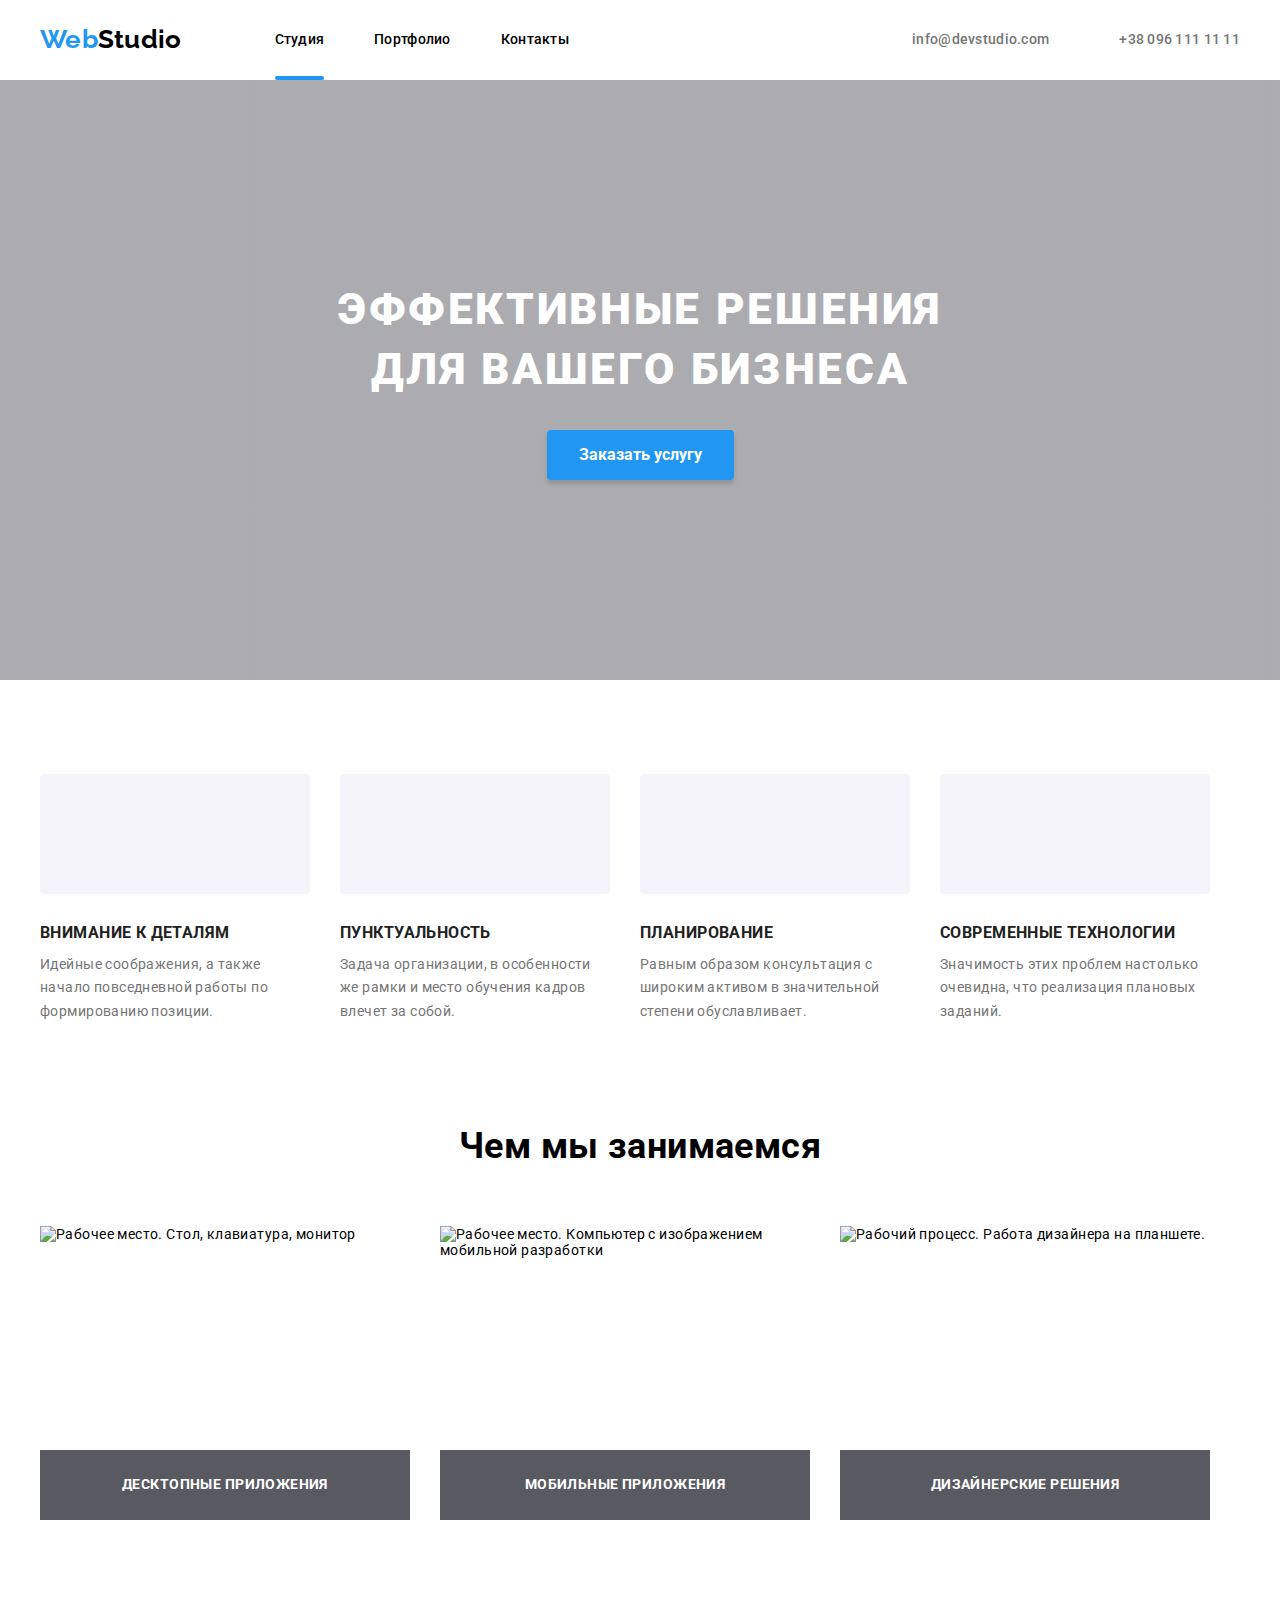
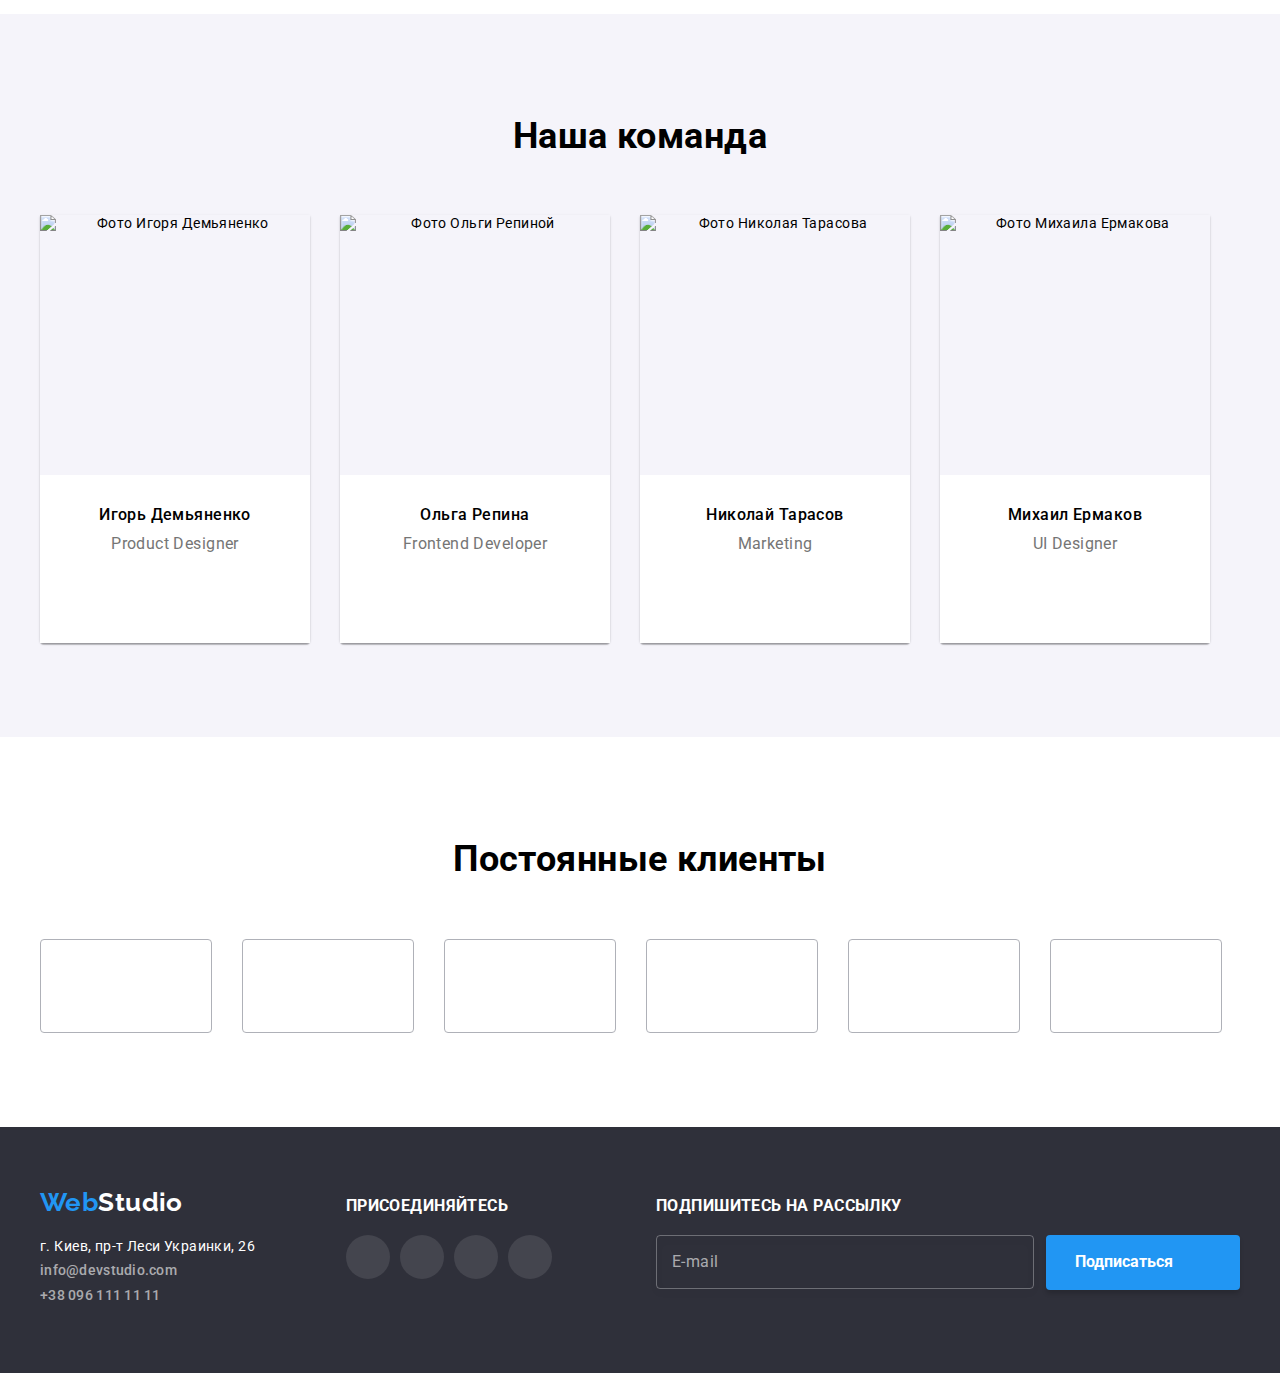
==== commit f3e70cdb: "Д/З №7 часть три" ====
--- a/index.html
+++ b/index.html
@@ -476,18 +476,18 @@
           </ul>
         </div>
 
-        <!-- form -->
+        <!-- form-footer -->
         <div class="footer__form">
           <p class="footer__form-title">Подпишитесь на рассылку</p>
           <form action="#" class="form-footer">
-            <div class="form-footer__field">
+            <div class="form-footer__field-input">
               <input type="email" name="subscribe" placeholder="E-mail" id="subscribe" class="form-footer__input">
-              <label for="subscribe">E-mail</label>
+              <label class="form-footer__label" for="subscribe">E-mail</label>
             </div>
-            <div class="form__fild">
-              <button type="submit" class="form-footer__btn btn">
+            <div class="form-footer__fild">
+              <button type="submit" class="form-footer__btn">
                 <span>Подписаться</span>
-                <svg width="24" height="24" class="send">
+                <svg class="form-footer__icon" width="24" height="24">
                   <use href="./img/sprites2.svg#icon-send"></use>
                 </svg>
               </button>
--- a/css/main.min.css
+++ b/css/main.min.css
@@ -1 +1 @@
-/*! normalize.css v8.0.1 | MIT License | github.com/necolas/normalize.css */html{line-height:1.15;-webkit-text-size-adjust:100%}body{margin:0}main{display:block}h1{font-size:2em;margin:.67em 0}hr{-webkit-box-sizing:content-box;box-sizing:content-box;height:0;overflow:visible}pre{font-family:monospace,monospace;font-size:1em}a{background-color:transparent}abbr[title]{border-bottom:none;text-decoration:underline;-webkit-text-decoration:underline dotted;text-decoration:underline dotted}b,strong{font-weight:bolder}code,kbd,samp{font-family:monospace,monospace;font-size:1em}small{font-size:80%}sub,sup{font-size:75%;line-height:0;position:relative;vertical-align:baseline}sub{bottom:-0.25em}sup{top:-0.5em}img{border-style:none}button,input,optgroup,select,textarea{font-family:inherit;font-size:100%;line-height:1.15;margin:0}button,input{overflow:visible}button,select{text-transform:none}button,[type=button],[type=reset],[type=submit]{-webkit-appearance:button}button::-moz-focus-inner,[type=button]::-moz-focus-inner,[type=reset]::-moz-focus-inner,[type=submit]::-moz-focus-inner{border-style:none;padding:0}button:-moz-focusring,[type=button]:-moz-focusring,[type=reset]:-moz-focusring,[type=submit]:-moz-focusring{outline:1px dotted ButtonText}fieldset{padding:.35em .75em .625em}legend{-webkit-box-sizing:border-box;box-sizing:border-box;color:inherit;display:table;max-width:100%;padding:0;white-space:normal}progress{vertical-align:baseline}textarea{overflow:auto}[type=checkbox],[type=radio]{-webkit-box-sizing:border-box;box-sizing:border-box;padding:0}[type=number]::-webkit-inner-spin-button,[type=number]::-webkit-outer-spin-button{height:auto}[type=search]{-webkit-appearance:textfield;outline-offset:-2px}[type=search]::-webkit-search-decoration{-webkit-appearance:none}::-webkit-file-upload-button{-webkit-appearance:button;font:inherit}details{display:block}summary{display:list-item}template{display:none}[hidden]{display:none}h1,h2,h3,h4,h5,h6,p{padding:0;margin:0}ul{list-style:none;padding:0;margin:0}body{margin:0;color:var(--primaryColor);font-family:Roboto,sans-serif;font-weight:400;font-size:14px;letter-spacing:.03em}img{max-width:100%;height:auto;display:block}.container{width:1200px;margin:0 auto;padding:0 15px}.footer .container{display:-webkit-box;display:-ms-flexbox;display:flex;-webkit-box-align:baseline;-ms-flex-align:baseline;align-items:baseline}.logo{color:#000;font-family:Raleway;font-weight:700;font-size:26px;line-height:1.2;margin-right:93px;padding:24px 0px}.logo span{color:#2196f3}.footer .logo{color:#fff;display:block;margin-bottom:20px;padding:0}.nav{display:-webkit-box;display:-ms-flexbox;display:flex;-webkit-box-align:center;-ms-flex-align:center;align-items:center}.nav__list{display:-webkit-box;display:-ms-flexbox;display:flex}.nav__list li:not(:last-child){margin-right:50px}.nav__link{position:relative;font-weight:500;line-height:1.14;letter-spacing:.02em;padding:32px 0px;display:block;-webkit-transition:color .25s cubic-bezier(0.4, 0, 0.2, 1);transition:color .25s cubic-bezier(0.4, 0, 0.2, 1)}.nav__link:hover,.nav__link:focus{color:#2196f3}.nav__link--active::after{content:"";position:absolute;bottom:0;left:0;width:100%;height:4px;background:#2196f3;border-radius:2px}.nav__link--active{color:#2196f3}.contacts{display:-webkit-box;display:-ms-flexbox;display:flex;margin-left:auto}.address .contacts{display:inline;color:rgba(255,255,255,.6);font-weight:400;padding:0}.address .contacts .contacts__item{margin-left:0}.contacts__link{font-weight:500;line-height:1.14;letter-spacing:.02em;color:#757575;display:-webkit-box;display:-ms-flexbox;display:flex;-webkit-box-align:center;-ms-flex-align:center;align-items:center;padding:32px 0;-webkit-transition:color .25s cubic-bezier(0.4, 0, 0.2, 1);transition:color .25s cubic-bezier(0.4, 0, 0.2, 1)}.contacts__link:hover,.contacts__link:focus{color:#2196f3}.address .contacts__link:first-child{padding:0;color:inherit;margin-bottom:9px}.address .contacts__link:last-child{padding:0;margin-left:0px}.contacts__icon{margin-right:10px;fill:#757575;-webkit-transition:fill .25s cubic-bezier(0.4, 0, 0.2, 1);transition:fill .25s cubic-bezier(0.4, 0, 0.2, 1)}.contacts__item:hover .contacts__icon,.contacts__link:focus .contacts__icon{fill:#2196f3}.contacts__item:last-child{margin-left:50px}.bakdrop{position:fixed;width:100%;height:100%;left:0px;top:0px;background:rgba(0,0,0,.2);-webkit-transition:opacity .35s cubic-bezier(0.4, 0, 0.2, 1),visibility .35s cubic-bezier(0.4, 0, 0.2, 1);transition:opacity .35s cubic-bezier(0.4, 0, 0.2, 1),visibility .35s cubic-bezier(0.4, 0, 0.2, 1)}.modal{position:absolute;top:50%;left:50%;padding:40px;width:528px;height:581px;background-color:var(--colorText);-webkit-box-shadow:0px 1px 3px rgba(0,0,0,.12),0px 1px 1px rgba(0,0,0,.14),0px 2px 1px rgba(0,0,0,.2);box-shadow:0px 1px 3px rgba(0,0,0,.12),0px 1px 1px rgba(0,0,0,.14),0px 2px 1px rgba(0,0,0,.2);border-radius:4px;-webkit-transform:translate(-50%, -50%);transform:translate(-50%, -50%);-webkit-transition:opacity .35s cubic-bezier(0.4, 0, 0.2, 1),visibility .35s cubic-bezier(0.4, 0, 0.2, 1);transition:opacity .35s cubic-bezier(0.4, 0, 0.2, 1),visibility .35s cubic-bezier(0.4, 0, 0.2, 1)}.is-hidden{opacity:0;visibility:hidden;pointer-events:none;-webkit-transition:opacity .35s cubic-bezier(0.4, 0, 0.2, 1),visibility .35s cubic-bezier(0.4, 0, 0.2, 1);transition:opacity .35s cubic-bezier(0.4, 0, 0.2, 1),visibility .35s cubic-bezier(0.4, 0, 0.2, 1)}.close{position:absolute;top:8px;right:8px;background-color:var(--colorText);border:1px solid rgba(0,0,0,.1);width:30px;height:30px;border-radius:50%;cursor:pointer}.close:hover::after,.close:focus::after,.close:hover::before,.close:focus::before{background:var(--activeColor)}.close:hover::after,.close:focus::after{-webkit-transform:rotate(-225deg);transform:rotate(-225deg)}.close:hover::before,.close:focus::before{-webkit-transform:rotate(225deg);transform:rotate(225deg)}.close::after,.close::before{content:"";position:absolute;top:14px;left:8px;height:1px;width:13px;background:#000;-webkit-transition:-webkit-transform .3s cubic-bezier(0.4, 0, 0.2, 1);transition:-webkit-transform .3s cubic-bezier(0.4, 0, 0.2, 1);transition:transform .3s cubic-bezier(0.4, 0, 0.2, 1);transition:transform .3s cubic-bezier(0.4, 0, 0.2, 1), -webkit-transform .3s cubic-bezier(0.4, 0, 0.2, 1)}.close::after{-webkit-transform:rotate(-45deg);transform:rotate(-45deg)}.close::before{-webkit-transform:rotate(45deg);transform:rotate(45deg)}.no-scroll{overflow:hidden}.footer__form{margin-left:auto}.form-footer{display:-webkit-box;display:-ms-flexbox;display:flex}.form-footer__field{position:relative}.form-footer__input{width:358px;height:50px;background-color:transparent;border:1px solid rgba(255,255,255,.3);-webkit-filter:drop-shadow(0px 4px 4px rgba(0, 0, 0, 0.15));filter:drop-shadow(0px 4px 4px rgba(0, 0, 0, 0.15));border-radius:4px;padding-left:16px;font-size:16px;font-weight:400;line-height:1.25;color:rgba(255,255,255,.6)}.form-footer__input:not(:-moz-placeholder-shown)+label{transform:translateY(30px)}.form-footer__input:not(:-ms-input-placeholder)+label{transform:translateY(30px)}.form-footer__input:focus+label,.form-footer__input:not(:placeholder-shown)+label{-webkit-transform:translateY(30px);transform:translateY(30px)}.form-footer__input:focus-visible{border-color:var(--activeColor);outline:var(--activeColor)}.form-footer label{position:absolute;top:50%;left:16px;-webkit-transform:translateY(-50%);transform:translateY(-50%);-webkit-transition:-webkit-transform .2s linear;transition:-webkit-transform .2s linear;transition:transform .2s linear;transition:transform .2s linear, -webkit-transform .2s linear;font-size:16px;line-height:1.25;color:rgba(255,255,255,.6)}input.form-footer__input::-webkit-input-placeholder{color:transparent}input.form-footer__input::-moz-placeholder{color:transparent}input.form-footer__input:-ms-input-placeholder{color:transparent}input.form-footer__input::-ms-input-placeholder{color:transparent}input.form-footer__input::placeholder{color:transparent}.form-footer__btn,.form-modal__btn{height:50px;margin-left:12px;padding:0px 29px}.form-footer__btn:hover,.form-footer__btn:focus,.form-modal__btn:hover,.form-modal__btn:focus{color:var(--activeColor);background-color:var(--btnBg)}.form-footer__btn .send{fill:var(--colorText);vertical-align:middle;margin-left:10px;-webkit-transition:fill .25s cubic-bezier(0.4, 0, 0.2, 1);transition:fill .25s cubic-bezier(0.4, 0, 0.2, 1)}.form-footer__btn:hover .send,.form-footer__btn:focus .send{fill:var(--activeColor)}.form-modal__input,.form-modal__label,.form-modal__btn{display:block}.modal strong{display:block;font-size:20px;line-height:1.15;font-weight:700;color:var(--primaryColor);margin-bottom:12px}.form-modal__label{position:relative;font-size:12px;line-height:1.17;color:var(--secondaryColor)}.form-modal__label:not(:last-child){margin-bottom:10px}.form-modal__label:nth-child(4){margin-bottom:20px}.form-modal__label span{display:block;margin-bottom:4px}.form-modal__input{width:100%;height:40px;border:1px solid rgba(33,33,33,.2);border-radius:4px;padding-left:42px;-webkit-transition:border-color .25s cubic-bezier(0.4, 0, 0.2, 1),outline .25s cubic-bezier(0.4, 0, 0.2, 1);transition:border-color .25s cubic-bezier(0.4, 0, 0.2, 1),outline .25s cubic-bezier(0.4, 0, 0.2, 1)}.form-modal__input:focus-visible+svg{fill:var(--activeColor)}.form-modal__input:focus-visible,.form-modal__text:focus-visible{border-color:var(--activeColor);outline:var(--activeColor)}.icon-name,.icon-phone,.icon-mail{position:absolute;top:calc(50% + 4px);left:15px;-webkit-transition:fill .25s cubic-bezier(0.4, 0, 0.2, 1);transition:fill .25s cubic-bezier(0.4, 0, 0.2, 1)}.form-modal__text{width:100%;height:120px;border:1px solid rgba(33,33,33,.2);border-radius:4px;resize:none;padding:12px 16px;-webkit-transition:border-color .25s cubic-bezier(0.4, 0, 0.2, 1);transition:border-color .25s cubic-bezier(0.4, 0, 0.2, 1)}.form-modal__text::-webkit-input-placeholder{font-size:14px;line-height:.9;letter-spacing:.01em;color:rgba(117,117,117,.5)}.form-modal__text::-moz-placeholder{font-size:14px;line-height:.9;letter-spacing:.01em;color:rgba(117,117,117,.5)}.form-modal__text:-ms-input-placeholder{font-size:14px;line-height:.9;letter-spacing:.01em;color:rgba(117,117,117,.5)}.form-modal__text::-ms-input-placeholder{font-size:14px;line-height:.9;letter-spacing:.01em;color:rgba(117,117,117,.5)}.form-modal__text::placeholder{font-size:14px;line-height:.9;letter-spacing:.01em;color:rgba(117,117,117,.5)}.form-modal__field{position:relative;display:-webkit-box;display:-ms-flexbox;display:flex;-webkit-box-align:center;-ms-flex-align:center;align-items:center;-webkit-box-pack:center;-ms-flex-pack:center;justify-content:center;margin-bottom:30px}.form-modal__checkbox{position:absolute;clip:rect(1px 1px 1px 1px);clip:rect(1px, 1px, 1px, 1px);padding:0;border:0;height:1px;width:1px;overflow:hidden}.form-modal__checkbox:focus{border:var(--activeColor)}.form-modal__field .form-modal__label{margin-left:8px;font-size:14px;line-height:1.7}.form-modal__field .form-modal__label::before{content:"";position:absolute;top:3px;left:-20px;display:block;width:16px;height:15px;cursor:pointer;background-image:url(../img/bd-check.svg);-webkit-transition:background-image .25s cubic-bezier(0.4, 0, 0.2, 1);transition:background-image .25s cubic-bezier(0.4, 0, 0.2, 1)}.form-modal__field .form-modal__label a{color:var(--activeColor)}.form-modal__checkbox:checked+.form-modal__label::before{background-image:url(../img/icon-check.svg)}.form-modal__btn{width:200px;margin:0 auto;-webkit-box-shadow:none;box-shadow:none}.form-modal__btn:hover,.form-modal__btn:active{border:1px solid var(--activeColor);-webkit-box-shadow:0px 4px 4px rgba(0,0,0,.15);box-shadow:0px 4px 4px rgba(0,0,0,.15)}.first-screen__btn{color:#fff;background-color:#2196f3;font-size:16px;line-height:1.9;font-weight:700;border-radius:4px;border:none;padding:0;cursor:pointer;-webkit-box-shadow:0px 4px 4px rgba(0,0,0,.15);box-shadow:0px 4px 4px rgba(0,0,0,.15);-webkit-transition:color .25s cubic-bezier(0.4, 0, 0.2, 1),background-color .25s cubic-bezier(0.4, 0, 0.2, 1),-webkit-box-shadow .25s cubic-bezier(0.4, 0, 0.2, 1);transition:color .25s cubic-bezier(0.4, 0, 0.2, 1),background-color .25s cubic-bezier(0.4, 0, 0.2, 1),-webkit-box-shadow .25s cubic-bezier(0.4, 0, 0.2, 1);transition:color .25s cubic-bezier(0.4, 0, 0.2, 1),background-color .25s cubic-bezier(0.4, 0, 0.2, 1),box-shadow .25s cubic-bezier(0.4, 0, 0.2, 1);transition:color .25s cubic-bezier(0.4, 0, 0.2, 1),background-color .25s cubic-bezier(0.4, 0, 0.2, 1),box-shadow .25s cubic-bezier(0.4, 0, 0.2, 1),-webkit-box-shadow .25s cubic-bezier(0.4, 0, 0.2, 1)}.first-screen__btn:hover,.first-screen__btn:focus{color:#2196f3;background-color:#f5f4fa}.social-list{display:-webkit-box;display:-ms-flexbox;display:flex;-webkit-box-pack:center;-ms-flex-pack:center;justify-content:center;-webkit-box-align:center;-ms-flex-align:center;align-items:center}.footer .social-list__item:not(:last-child){margin-right:10px}.social-list__link{width:44px;height:44px;border-radius:50%;display:-webkit-box;display:-ms-flexbox;display:flex;-webkit-box-pack:center;-ms-flex-pack:center;justify-content:center;-webkit-box-align:center;-ms-flex-align:center;align-items:center;-webkit-transition:color .25s cubic-bezier(0.4, 0, 0.2, 1),background-color .25s cubic-bezier(0.4, 0, 0.2, 1);transition:color .25s cubic-bezier(0.4, 0, 0.2, 1),background-color .25s cubic-bezier(0.4, 0, 0.2, 1)}.social-list__link:hover,.social-list__link:focus,.footer .social-list__link:hover,.footer .social-list__link:hover{background-color:#2196f3}.footer .social-list__link{background-color:rgba(255,255,255,.1)}.social-list__icon{fill:#afb1b8;-webkit-transition:fill .25s cubic-bezier(0.4, 0, 0.2, 1);transition:fill .25s cubic-bezier(0.4, 0, 0.2, 1)}.footer .social-list__icon{fill:#fff}.social-list__link:hover .social-list__icon,.social-link:focus .social-list__icon{fill:#fff}.address{font-style:normal}.address__location{color:#fff;margin-bottom:9px;display:block;text-decoration:none}.address__location:hover,.address__location:focus{color:#2196f3}.header{font-weight:500;line-height:1.14;letter-spacing:.02em}.header .container{display:-webkit-box;display:-ms-flexbox;display:flex}.first-screen{background-color:var(--sectionBg);background-image:-webkit-gradient(linear, left top, left bottom, from(rgba(47, 48, 58, 0.4)), to(rgba(47, 48, 58, 0.4))),url(../img/bg.jpg);background-image:linear-gradient(rgba(47, 48, 58, 0.4), rgba(47, 48, 58, 0.4)),url(../img/bg.jpg);text-align:center;height:600px;max-width:1600px;margin:0 auto}.first-screen .container{display:-webkit-box;display:-ms-flexbox;display:flex;-webkit-box-pack:center;-ms-flex-pack:center;justify-content:center;-webkit-box-align:center;-ms-flex-align:center;align-items:center;height:100%}.first-screen__wrapper{width:696px}.first-screen__title{color:#fff;font-size:44px;font-weight:900;line-height:1.36;letter-spacing:.06em;text-transform:uppercase;margin-bottom:30px}.first-screen__btn{padding:10px 32px}.advantages{padding-top:94px;padding-bottom:47px}.advantages__title{font-size:0px}.advantages__list{display:-webkit-box;display:-ms-flexbox;display:flex}.advantages__item{width:270px}.advantages__item:not(:last-child){margin-right:30px}.advantages__wrapper{display:-webkit-box;display:-ms-flexbox;display:flex;-webkit-box-pack:center;-ms-flex-pack:center;justify-content:center;-webkit-box-align:center;-ms-flex-align:center;align-items:center;margin-bottom:30px;height:120px;background-color:#f5f4fa;border-radius:4px}.advantages__subtitle{color:#212121;font-weight:700;line-height:1.14;text-transform:uppercase;margin-bottom:10px}.advantages__text{color:#757575;line-height:1.7}.work{padding-top:47px;padding-bottom:94px}.work__title{margin-bottom:50px}.work__list{display:-webkit-box;display:-ms-flexbox;display:flex;margin:-15px}.work__item{margin:15px}.work__wrapper{position:relative;width:100%;height:100%}.work__wrapper p{position:absolute;bottom:0;display:-webkit-box;display:-ms-flexbox;display:flex;-webkit-box-pack:center;-ms-flex-pack:center;justify-content:center;-webkit-box-align:center;-ms-flex-align:center;align-items:center;font-weight:700;font-size:14px;line-height:1.14;text-transform:uppercase;color:#fff;width:370px;height:70px;background:rgba(47,48,58,.8)}.team{background-color:#f5f4fa;padding:94px 0px}.team__title{margin-bottom:50px}.team__list{display:-webkit-box;display:-ms-flexbox;display:flex;margin:-15px}.team__item{text-align:center;margin:15px;-webkit-box-shadow:0px 1px 3px rgba(0,0,0,.12),0px 1px 1px rgba(0,0,0,.14),0px 2px 1px rgba(0,0,0,.2);box-shadow:0px 1px 3px rgba(0,0,0,.12),0px 1px 1px rgba(0,0,0,.14),0px 2px 1px rgba(0,0,0,.2);border-radius:0px 0px 4px 4px}.team__wrapper{padding:30px 32px;background-color:#fff}.team__subtitle{font-size:16px;line-height:1.19;font-weight:500;margin-bottom:10px}.team__text{color:#757575;font-size:16px;line-height:1.2;margin-bottom:16px}.clients{padding:94px 0px}.clients__list{display:-webkit-box;display:-ms-flexbox;display:flex}.clients__title{margin-bottom:50px}.clients__item{width:170px;height:92px;border:1px solid #afb1b8;border-radius:4px}.clients__item:hover,.clients__item:focus{border:1px solid #2196f3}.clients__item:not(:last-child){margin-right:30px}.clients__link{width:100%;height:100%;display:-webkit-box;display:-ms-flexbox;display:flex;-webkit-box-pack:center;-ms-flex-pack:center;justify-content:center;-webkit-box-align:center;-ms-flex-align:center;align-items:center;-webkit-transition:border .25s cubic-bezier(0.4, 0, 0.2, 1);transition:border .25s cubic-bezier(0.4, 0, 0.2, 1)}.clients__icon{fill:#afb1b8;-webkit-transition:fill .25s cubic-bezier(0.4, 0, 0.2, 1);transition:fill .25s cubic-bezier(0.4, 0, 0.2, 1)}.clients__item:hover .clients__icon,.clients__link:focus .clients__icon{fill:#2196f3;-webkit-transition:fill .25s cubic-bezier(0.4, 0, 0.2, 1);transition:fill .25s cubic-bezier(0.4, 0, 0.2, 1)}.advantages{padding-top:94px;padding-bottom:47px}.advantages__title{font-size:0px}.advantages__list{display:-webkit-box;display:-ms-flexbox;display:flex}.advantages__item{width:270px}.advantages__item:not(:last-child){margin-right:30px}.advantages__wrapper{display:-webkit-box;display:-ms-flexbox;display:flex;-webkit-box-pack:center;-ms-flex-pack:center;justify-content:center;-webkit-box-align:center;-ms-flex-align:center;align-items:center;margin-bottom:30px;height:120px;background-color:#f5f4fa;border-radius:4px}.advantages__subtitle{color:#212121;font-weight:700;line-height:1.14;text-transform:uppercase;margin-bottom:10px}.advantages__text{color:#757575;line-height:1.7}.footer{background-color:#2f303a;padding:60px 0px}.footer__address{margin-right:70px}.footer__social-title,.footer__form-title{font-weight:700;font-size:16px;line-height:1.14;color:#fff;text-transform:uppercase;margin-bottom:20px}.section-portfolio{border-top:1px solid #ececec;padding:94px 0px}.section-portfolio .tittle{font-size:0}.filter-list{display:-webkit-box;display:-ms-flexbox;display:flex;-webkit-box-pack:center;-ms-flex-pack:center;justify-content:center;margin-bottom:50px}.filter-list__item:not(:last-child){margin-right:8px}.filter-list__btn{display:inline-block;color:var(--primaryColor);background-color:var(--btnBg);font-family:inherit;font-weight:500;line-height:1.5;text-align:center;-webkit-box-shadow:none;box-shadow:none;padding:6px 22px}.filter-list__btn:hover,.filter-list__btn:focus{background-color:var(--activeColor);color:var(--colorText);-webkit-box-shadow:0px 3px 1px rgba(0,0,0,.1),0px 1px 2px rgba(0,0,0,.08),0px 2px 2px rgba(0,0,0,.12);box-shadow:0px 3px 1px rgba(0,0,0,.1),0px 1px 2px rgba(0,0,0,.08),0px 2px 2px rgba(0,0,0,.12)}.filter-list__btn.btn-active{color:var(--colorText)}.content-list{display:-webkit-box;display:-ms-flexbox;display:flex;-ms-flex-wrap:wrap;flex-wrap:wrap;margin:-15px}.content-list__item{margin:15px;-webkit-transition:-webkit-box-shadow .25s cubic-bezier(0.4, 0, 0.2, 1);transition:-webkit-box-shadow .25s cubic-bezier(0.4, 0, 0.2, 1);transition:box-shadow .25s cubic-bezier(0.4, 0, 0.2, 1);transition:box-shadow .25s cubic-bezier(0.4, 0, 0.2, 1), -webkit-box-shadow .25s cubic-bezier(0.4, 0, 0.2, 1)}.content-list__item:hover{-webkit-box-shadow:0px 1px 1px rgba(0,0,0,.12),0px 4px 4px rgba(0,0,0,.06),1px 4px 6px rgba(0,0,0,.16);box-shadow:0px 1px 1px rgba(0,0,0,.12),0px 4px 4px rgba(0,0,0,.06),1px 4px 6px rgba(0,0,0,.16)}.content-list__item:hover .wrapper-img::before,.content-list__link:focus .wrapper-img::before,.content-list__item:hover .wrapper-img>p,.content-list__link:focus .wrapper-img>p{opacity:1;-webkit-transform:translateY(0%);transform:translateY(0%);overflow:auto}.content-list__link{display:inline-block;position:relative}.content-list__link:focus{-webkit-box-shadow:0px 1px 1px rgba(0,0,0,.12),0px 4px 4px rgba(0,0,0,.06),1px 4px 6px rgba(0,0,0,.16);box-shadow:0px 1px 1px rgba(0,0,0,.12),0px 4px 4px rgba(0,0,0,.06),1px 4px 6px rgba(0,0,0,.16)}.content-list__link .wrapper-img{position:relative;width:100%;height:100%;overflow:hidden}.content-list__link .wrapper-img::before{content:"";position:absolute;top:0;right:0;bottom:100%;width:100%;height:100%;background-color:rgba(33,150,243,.9);opacity:0;-webkit-transform:translateY(100%);transform:translateY(100%);-webkit-transition:.25s linear;transition:.25s linear}.wrapper-img>p{position:absolute;top:0;right:0;width:100%;height:100%;padding:60px 24px;font-size:18px;line-height:1.6;color:var(--colorText);opacity:0;-webkit-transform:translateY(100%);transform:translateY(100%);-webkit-transition-property:opasity,-webkit-transform;transition-property:opasity,-webkit-transform;transition-property:opasity,transform;transition-property:opasity,transform,-webkit-transform;-webkit-transition:.25s linear;transition:.25s linear}.wrapper-text{padding:20px 24px;border-left:1px solid #eee;border-right:1px solid #eee;border-bottom:1px solid #eee}.content-list__tittle{font-size:18px;line-height:2;letter-spacing:.06em;margin-bottom:4px}.content-list__text{color:var(--secondaryColor);font-size:16px;line-height:1.86}.logo,.nav__link,.contacts__link,.clients__link{text-decoration:none;color:#212121}.work__title,.team__title,.clients__title{font-size:36px;font-weight:700;line-height:1.6;text-align:center}/*# sourceMappingURL=main.min.css.map */+/*! normalize.css v8.0.1 | MIT License | github.com/necolas/normalize.css */html{line-height:1.15;-webkit-text-size-adjust:100%}body{margin:0}main{display:block}h1{font-size:2em;margin:.67em 0}hr{-webkit-box-sizing:content-box;box-sizing:content-box;height:0;overflow:visible}pre{font-family:monospace,monospace;font-size:1em}a{background-color:transparent}abbr[title]{border-bottom:none;text-decoration:underline;-webkit-text-decoration:underline dotted;text-decoration:underline dotted}b,strong{font-weight:bolder}code,kbd,samp{font-family:monospace,monospace;font-size:1em}small{font-size:80%}sub,sup{font-size:75%;line-height:0;position:relative;vertical-align:baseline}sub{bottom:-0.25em}sup{top:-0.5em}img{border-style:none}button,input,optgroup,select,textarea{font-family:inherit;font-size:100%;line-height:1.15;margin:0}button,input{overflow:visible}button,select{text-transform:none}button,[type=button],[type=reset],[type=submit]{-webkit-appearance:button}button::-moz-focus-inner,[type=button]::-moz-focus-inner,[type=reset]::-moz-focus-inner,[type=submit]::-moz-focus-inner{border-style:none;padding:0}button:-moz-focusring,[type=button]:-moz-focusring,[type=reset]:-moz-focusring,[type=submit]:-moz-focusring{outline:1px dotted ButtonText}fieldset{padding:.35em .75em .625em}legend{-webkit-box-sizing:border-box;box-sizing:border-box;color:inherit;display:table;max-width:100%;padding:0;white-space:normal}progress{vertical-align:baseline}textarea{overflow:auto}[type=checkbox],[type=radio]{-webkit-box-sizing:border-box;box-sizing:border-box;padding:0}[type=number]::-webkit-inner-spin-button,[type=number]::-webkit-outer-spin-button{height:auto}[type=search]{-webkit-appearance:textfield;outline-offset:-2px}[type=search]::-webkit-search-decoration{-webkit-appearance:none}::-webkit-file-upload-button{-webkit-appearance:button;font:inherit}details{display:block}summary{display:list-item}template{display:none}[hidden]{display:none}h1,h2,h3,h4,h5,h6,p{padding:0;margin:0}ul{list-style:none;padding:0;margin:0}body{margin:0;color:var(--primaryColor);font-family:Roboto,sans-serif;font-weight:400;font-size:14px;letter-spacing:.03em}img{max-width:100%;height:auto;display:block}.container{width:1200px;margin:0 auto;padding:0 15px}.footer .container{display:-webkit-box;display:-ms-flexbox;display:flex;-webkit-box-align:baseline;-ms-flex-align:baseline;align-items:baseline}.logo{color:#000;font-family:Raleway;font-weight:700;font-size:26px;line-height:1.2;margin-right:93px;padding:24px 0px}.logo span{color:#2196f3}.footer .logo{color:#fff;display:block;margin-bottom:20px;padding:0}.nav{display:-webkit-box;display:-ms-flexbox;display:flex;-webkit-box-align:center;-ms-flex-align:center;align-items:center}.nav__list{display:-webkit-box;display:-ms-flexbox;display:flex}.nav__list li:not(:last-child){margin-right:50px}.nav__link{position:relative;font-weight:500;line-height:1.14;letter-spacing:.02em;padding:32px 0px;display:block;-webkit-transition:color .25s cubic-bezier(0.4, 0, 0.2, 1);transition:color .25s cubic-bezier(0.4, 0, 0.2, 1)}.nav__link:hover,.nav__link:focus{color:#2196f3}.nav__link--active::after{content:"";position:absolute;bottom:0;left:0;width:100%;height:4px;background:#2196f3;border-radius:2px}.nav__link--active{color:#2196f3}.contacts{display:-webkit-box;display:-ms-flexbox;display:flex;margin-left:auto}.address .contacts{display:inline;color:rgba(255,255,255,.6);font-weight:400;padding:0}.header .contacts{color:#757575}.header .contacts__item:last-child{margin-left:50px}.address .contacts__item:last-child{margin-left:0}.contacts__link{font-weight:500;line-height:1.14;letter-spacing:.02em;display:-webkit-box;display:-ms-flexbox;display:flex;-webkit-box-align:center;-ms-flex-align:center;align-items:center;padding:32px 0;-webkit-transition:color .25s cubic-bezier(0.4, 0, 0.2, 1);transition:color .25s cubic-bezier(0.4, 0, 0.2, 1)}.contacts__link:hover,.contacts__link:focus{color:#2196f3}.address .contacts__link:first-child{padding:0;margin-bottom:9px}.address .contacts__link:last-child{padding:0;margin-left:0px}.contacts__icon{margin-right:10px;fill:#757575;-webkit-transition:fill .25s cubic-bezier(0.4, 0, 0.2, 1);transition:fill .25s cubic-bezier(0.4, 0, 0.2, 1)}.contacts__item:hover .contacts__icon,.contacts__link:focus .contacts__icon{fill:#2196f3}.bakdrop{position:fixed;width:100%;height:100%;left:0px;top:0px;background:rgba(0,0,0,.2);-webkit-transition:opacity .35s cubic-bezier(0.4, 0, 0.2, 1),visibility .35s cubic-bezier(0.4, 0, 0.2, 1);transition:opacity .35s cubic-bezier(0.4, 0, 0.2, 1),visibility .35s cubic-bezier(0.4, 0, 0.2, 1)}.modal{position:absolute;top:50%;left:50%;padding:40px;width:528px;height:581px;background-color:var(--colorText);-webkit-box-shadow:0px 1px 3px rgba(0,0,0,.12),0px 1px 1px rgba(0,0,0,.14),0px 2px 1px rgba(0,0,0,.2);box-shadow:0px 1px 3px rgba(0,0,0,.12),0px 1px 1px rgba(0,0,0,.14),0px 2px 1px rgba(0,0,0,.2);border-radius:4px;-webkit-transform:translate(-50%, -50%);transform:translate(-50%, -50%);-webkit-transition:opacity .35s cubic-bezier(0.4, 0, 0.2, 1),visibility .35s cubic-bezier(0.4, 0, 0.2, 1);transition:opacity .35s cubic-bezier(0.4, 0, 0.2, 1),visibility .35s cubic-bezier(0.4, 0, 0.2, 1)}.is-hidden{opacity:0;visibility:hidden;pointer-events:none;-webkit-transition:opacity .35s cubic-bezier(0.4, 0, 0.2, 1),visibility .35s cubic-bezier(0.4, 0, 0.2, 1);transition:opacity .35s cubic-bezier(0.4, 0, 0.2, 1),visibility .35s cubic-bezier(0.4, 0, 0.2, 1)}.close{position:absolute;top:8px;right:8px;background-color:var(--colorText);border:1px solid rgba(0,0,0,.1);width:30px;height:30px;border-radius:50%;cursor:pointer}.close:hover::after,.close:focus::after,.close:hover::before,.close:focus::before{background:var(--activeColor)}.close:hover::after,.close:focus::after{-webkit-transform:rotate(-225deg);transform:rotate(-225deg)}.close:hover::before,.close:focus::before{-webkit-transform:rotate(225deg);transform:rotate(225deg)}.close::after,.close::before{content:"";position:absolute;top:14px;left:8px;height:1px;width:13px;background:#000;-webkit-transition:-webkit-transform .3s cubic-bezier(0.4, 0, 0.2, 1);transition:-webkit-transform .3s cubic-bezier(0.4, 0, 0.2, 1);transition:transform .3s cubic-bezier(0.4, 0, 0.2, 1);transition:transform .3s cubic-bezier(0.4, 0, 0.2, 1), -webkit-transform .3s cubic-bezier(0.4, 0, 0.2, 1)}.close::after{-webkit-transform:rotate(-45deg);transform:rotate(-45deg)}.close::before{-webkit-transform:rotate(45deg);transform:rotate(45deg)}.no-scroll{overflow:hidden}.footer__form{margin-left:auto}.form-footer{display:-webkit-box;display:-ms-flexbox;display:flex}.form-footer__field-input{position:relative}.form-footer__input{width:358px;height:50px;background-color:transparent;border:1px solid rgba(255,255,255,.3);-webkit-filter:drop-shadow(0px 4px 4px rgba(0, 0, 0, 0.15));filter:drop-shadow(0px 4px 4px rgba(0, 0, 0, 0.15));border-radius:4px;padding-left:16px;font-size:16px;font-weight:400;line-height:1.25;color:rgba(255,255,255,.6)}.form-footer__input:focus-visible{border-color:#2196f3;outline:#2196f3}.form-footer__input:not(:-moz-placeholder-shown)+label{transform:translateY(30px)}.form-footer__input:not(:-ms-input-placeholder)+label{transform:translateY(30px)}.form-footer__input:focus+label,.form-footer__input:not(:placeholder-shown)+label{-webkit-transform:translateY(30px);transform:translateY(30px)}.form-footer__input::-webkit-input-placeholder{color:transparent}.form-footer__input::-moz-placeholder{color:transparent}.form-footer__input:-ms-input-placeholder{color:transparent}.form-footer__input::-ms-input-placeholder{color:transparent}.form-footer__input::placeholder{color:transparent}.form-footer__label{position:absolute;top:50%;left:16px;-webkit-transform:translateY(-50%);transform:translateY(-50%);-webkit-transition:-webkit-transform .2s linear;transition:-webkit-transform .2s linear;transition:transform .2s linear;transition:transform .2s linear, -webkit-transform .2s linear;font-size:16px;line-height:1.25;color:rgba(255,255,255,.6)}.form-footer__btn{margin-left:12px;padding:12px 29px}.form-footer__icon{fill:#fff;vertical-align:middle;margin-left:10px;-webkit-transition:fill .25s cubic-bezier(0.4, 0, 0.2, 1);transition:fill .25s cubic-bezier(0.4, 0, 0.2, 1)}.form-footer__btn:hover .form-footer__icon,.form-footer__btn:focus .form-footer__icon{fill:#2196f3}.form-modal__input,.form-modal__label,.form-modal__btn{display:block}.modal strong{display:block;font-size:20px;line-height:1.15;font-weight:700;color:#212121;margin-bottom:12px}.form-modal__label{position:relative;font-size:12px;line-height:1.17;color:#757575}.form-modal__label:not(:last-child){margin-bottom:10px}.form-modal__label:nth-child(4){margin-bottom:20px}.form-modal__label span{display:block;margin-bottom:4px}.form-modal__input{width:100%;height:40px;border:1px solid rgba(33,33,33,.2);border-radius:4px;padding-left:42px;-webkit-transition:border-color .25s cubic-bezier(0.4, 0, 0.2, 1),outline .25s cubic-bezier(0.4, 0, 0.2, 1);transition:border-color .25s cubic-bezier(0.4, 0, 0.2, 1),outline .25s cubic-bezier(0.4, 0, 0.2, 1)}.form-modal__input:focus-visible+svg{fill:#2196f3}.form-modal__input:focus-visible,.form-modal__text:focus-visible{border-color:#2196f3;outline:#2196f3}.icon-name,.icon-phone,.icon-mail{position:absolute;top:calc(50% + 4px);left:15px;-webkit-transition:fill .25s cubic-bezier(0.4, 0, 0.2, 1);transition:fill .25s cubic-bezier(0.4, 0, 0.2, 1)}.form-modal__text{width:100%;height:120px;border:1px solid rgba(33,33,33,.2);border-radius:4px;resize:none;padding:12px 16px;-webkit-transition:border-color .25s cubic-bezier(0.4, 0, 0.2, 1);transition:border-color .25s cubic-bezier(0.4, 0, 0.2, 1)}.form-modal__text::-webkit-input-placeholder{font-size:14px;line-height:.9;letter-spacing:.01em;color:rgba(117,117,117,.5)}.form-modal__text::-moz-placeholder{font-size:14px;line-height:.9;letter-spacing:.01em;color:rgba(117,117,117,.5)}.form-modal__text:-ms-input-placeholder{font-size:14px;line-height:.9;letter-spacing:.01em;color:rgba(117,117,117,.5)}.form-modal__text::-ms-input-placeholder{font-size:14px;line-height:.9;letter-spacing:.01em;color:rgba(117,117,117,.5)}.form-modal__text::placeholder{font-size:14px;line-height:.9;letter-spacing:.01em;color:rgba(117,117,117,.5)}.form-modal__field{position:relative;display:-webkit-box;display:-ms-flexbox;display:flex;-webkit-box-align:center;-ms-flex-align:center;align-items:center;-webkit-box-pack:center;-ms-flex-pack:center;justify-content:center;margin-bottom:30px}.form-modal__checkbox{position:absolute;clip:rect(1px 1px 1px 1px);clip:rect(1px, 1px, 1px, 1px);padding:0;border:0;height:1px;width:1px;overflow:hidden}.form-modal__checkbox:focus{border:#2196f3}.form-modal__field .form-modal__label{margin-left:8px;font-size:14px;line-height:1.7}.form-modal__field .form-modal__label::before{content:"";position:absolute;top:3px;left:-20px;display:block;width:16px;height:15px;cursor:pointer;background-image:url(../img/bd-check.svg);-webkit-transition:background-image .25s cubic-bezier(0.4, 0, 0.2, 1);transition:background-image .25s cubic-bezier(0.4, 0, 0.2, 1)}.form-modal__field .form-modal__label a{color:#2196f3}.form-modal__checkbox:checked+.form-modal__label::before{background-image:url(../img/icon-check.svg)}.form-modal__btn{padding:10px 0;width:200px;margin:0 auto;-webkit-box-shadow:none;box-shadow:none}.form-modal__btn:hover,.form-modal__btn:active{border:1px solid #2196f3;-webkit-box-shadow:0px 4px 4px rgba(0,0,0,.15);box-shadow:0px 4px 4px rgba(0,0,0,.15)}.first-screen__btn,.form-footer__btn,.form-modal__btn{color:#fff;background-color:#2196f3;font-size:16px;line-height:1.9;font-weight:700;border-radius:4px;border:none;cursor:pointer;-webkit-box-shadow:0px 4px 4px rgba(0,0,0,.15);box-shadow:0px 4px 4px rgba(0,0,0,.15);-webkit-transition:color .25s cubic-bezier(0.4, 0, 0.2, 1),background-color .25s cubic-bezier(0.4, 0, 0.2, 1),-webkit-box-shadow .25s cubic-bezier(0.4, 0, 0.2, 1);transition:color .25s cubic-bezier(0.4, 0, 0.2, 1),background-color .25s cubic-bezier(0.4, 0, 0.2, 1),-webkit-box-shadow .25s cubic-bezier(0.4, 0, 0.2, 1);transition:color .25s cubic-bezier(0.4, 0, 0.2, 1),background-color .25s cubic-bezier(0.4, 0, 0.2, 1),box-shadow .25s cubic-bezier(0.4, 0, 0.2, 1);transition:color .25s cubic-bezier(0.4, 0, 0.2, 1),background-color .25s cubic-bezier(0.4, 0, 0.2, 1),box-shadow .25s cubic-bezier(0.4, 0, 0.2, 1),-webkit-box-shadow .25s cubic-bezier(0.4, 0, 0.2, 1)}.first-screen__btn:hover,.form-footer__btn:hover,.form-modal__btn:hover,.first-screen__btn:focus,.form-footer__btn:focus,.form-modal__btn:focus{color:#2196f3;background-color:#f5f4fa}.social-list{display:-webkit-box;display:-ms-flexbox;display:flex;-webkit-box-pack:center;-ms-flex-pack:center;justify-content:center;-webkit-box-align:center;-ms-flex-align:center;align-items:center}.footer .social-list__item:not(:last-child){margin-right:10px}.social-list__link{width:44px;height:44px;border-radius:50%;display:-webkit-box;display:-ms-flexbox;display:flex;-webkit-box-pack:center;-ms-flex-pack:center;justify-content:center;-webkit-box-align:center;-ms-flex-align:center;align-items:center;-webkit-transition:color .25s cubic-bezier(0.4, 0, 0.2, 1),background-color .25s cubic-bezier(0.4, 0, 0.2, 1);transition:color .25s cubic-bezier(0.4, 0, 0.2, 1),background-color .25s cubic-bezier(0.4, 0, 0.2, 1)}.social-list__link:hover,.social-list__link:focus,.footer .social-list__link:hover,.footer .social-list__link:focus{background-color:#2196f3}.footer .social-list__link{background-color:rgba(255,255,255,.1)}.social-list__icon{fill:#afb1b8;-webkit-transition:fill .25s cubic-bezier(0.4, 0, 0.2, 1);transition:fill .25s cubic-bezier(0.4, 0, 0.2, 1)}.footer .social-list__icon{fill:#fff}.social-list__link:hover .social-list__icon,.social-list__link:focus .social-list__icon{fill:#fff}.address{font-style:normal}.address__location{color:#fff;margin-bottom:9px;display:block;text-decoration:none}.address__location:hover,.address__location:focus{color:#2196f3}.header{font-weight:500;line-height:1.14;letter-spacing:.02em}.header .container{display:-webkit-box;display:-ms-flexbox;display:flex}.first-screen{background-color:var(--sectionBg);background-image:-webkit-gradient(linear, left top, left bottom, from(rgba(47, 48, 58, 0.4)), to(rgba(47, 48, 58, 0.4))),url(../img/bg.jpg);background-image:linear-gradient(rgba(47, 48, 58, 0.4), rgba(47, 48, 58, 0.4)),url(../img/bg.jpg);text-align:center;height:600px;max-width:1600px;margin:0 auto}.first-screen .container{display:-webkit-box;display:-ms-flexbox;display:flex;-webkit-box-pack:center;-ms-flex-pack:center;justify-content:center;-webkit-box-align:center;-ms-flex-align:center;align-items:center;height:100%}.first-screen__wrapper{width:696px}.first-screen__title{color:#fff;font-size:44px;font-weight:900;line-height:1.36;letter-spacing:.06em;text-transform:uppercase;margin-bottom:30px}.first-screen__btn{padding:10px 32px}.advantages{padding-top:94px;padding-bottom:47px}.advantages__title{font-size:0px}.advantages__list{display:-webkit-box;display:-ms-flexbox;display:flex}.advantages__item{width:270px}.advantages__item:not(:last-child){margin-right:30px}.advantages__wrapper{display:-webkit-box;display:-ms-flexbox;display:flex;-webkit-box-pack:center;-ms-flex-pack:center;justify-content:center;-webkit-box-align:center;-ms-flex-align:center;align-items:center;margin-bottom:30px;height:120px;background-color:#f5f4fa;border-radius:4px}.advantages__subtitle{color:#212121;font-weight:700;line-height:1.14;text-transform:uppercase;margin-bottom:10px}.advantages__text{color:#757575;line-height:1.7}.work{padding-top:47px;padding-bottom:94px}.work__title{margin-bottom:50px}.work__list{display:-webkit-box;display:-ms-flexbox;display:flex;margin:-15px}.work__item{margin:15px}.work__wrapper{position:relative;width:100%;height:100%}.work__wrapper p{position:absolute;bottom:0;display:-webkit-box;display:-ms-flexbox;display:flex;-webkit-box-pack:center;-ms-flex-pack:center;justify-content:center;-webkit-box-align:center;-ms-flex-align:center;align-items:center;font-weight:700;font-size:14px;line-height:1.14;text-transform:uppercase;color:#fff;width:370px;height:70px;background:rgba(47,48,58,.8)}.team{background-color:#f5f4fa;padding:94px 0px}.team__title{margin-bottom:50px}.team__list{display:-webkit-box;display:-ms-flexbox;display:flex;margin:-15px}.team__item{text-align:center;margin:15px;-webkit-box-shadow:0px 1px 3px rgba(0,0,0,.12),0px 1px 1px rgba(0,0,0,.14),0px 2px 1px rgba(0,0,0,.2);box-shadow:0px 1px 3px rgba(0,0,0,.12),0px 1px 1px rgba(0,0,0,.14),0px 2px 1px rgba(0,0,0,.2);border-radius:0px 0px 4px 4px}.team__wrapper{padding:30px 32px;background-color:#fff}.team__subtitle{font-size:16px;line-height:1.19;font-weight:500;margin-bottom:10px}.team__text{color:#757575;font-size:16px;line-height:1.2;margin-bottom:16px}.clients{padding:94px 0px}.clients__list{display:-webkit-box;display:-ms-flexbox;display:flex}.clients__title{margin-bottom:50px}.clients__item{width:170px;height:92px;border:1px solid #afb1b8;border-radius:4px}.clients__item:hover,.clients__item:focus{border:1px solid #2196f3}.clients__item:not(:last-child){margin-right:30px}.clients__link{width:100%;height:100%;display:-webkit-box;display:-ms-flexbox;display:flex;-webkit-box-pack:center;-ms-flex-pack:center;justify-content:center;-webkit-box-align:center;-ms-flex-align:center;align-items:center;-webkit-transition:border .25s cubic-bezier(0.4, 0, 0.2, 1);transition:border .25s cubic-bezier(0.4, 0, 0.2, 1)}.clients__icon{fill:#afb1b8;-webkit-transition:fill .25s cubic-bezier(0.4, 0, 0.2, 1);transition:fill .25s cubic-bezier(0.4, 0, 0.2, 1)}.clients__item:hover .clients__icon,.clients__link:focus .clients__icon{fill:#2196f3;-webkit-transition:fill .25s cubic-bezier(0.4, 0, 0.2, 1);transition:fill .25s cubic-bezier(0.4, 0, 0.2, 1)}.advantages{padding-top:94px;padding-bottom:47px}.advantages__title{font-size:0px}.advantages__list{display:-webkit-box;display:-ms-flexbox;display:flex}.advantages__item{width:270px}.advantages__item:not(:last-child){margin-right:30px}.advantages__wrapper{display:-webkit-box;display:-ms-flexbox;display:flex;-webkit-box-pack:center;-ms-flex-pack:center;justify-content:center;-webkit-box-align:center;-ms-flex-align:center;align-items:center;margin-bottom:30px;height:120px;background-color:#f5f4fa;border-radius:4px}.advantages__subtitle{color:#212121;font-weight:700;line-height:1.14;text-transform:uppercase;margin-bottom:10px}.advantages__text{color:#757575;line-height:1.7}.footer{background-color:#2f303a;padding:60px 0px}.footer__address{margin-right:70px}.footer__social-title,.footer__form-title{font-weight:700;font-size:16px;line-height:1.14;color:#fff;text-transform:uppercase;margin-bottom:20px}.section-portfolio{border-top:1px solid #ececec;padding:94px 0px}.section-portfolio .tittle{font-size:0}.filter-list{display:-webkit-box;display:-ms-flexbox;display:flex;-webkit-box-pack:center;-ms-flex-pack:center;justify-content:center;margin-bottom:50px}.filter-list__item:not(:last-child){margin-right:8px}.filter-list__btn{display:inline-block;color:var(--primaryColor);background-color:var(--btnBg);font-family:inherit;font-weight:500;line-height:1.5;text-align:center;-webkit-box-shadow:none;box-shadow:none;padding:6px 22px}.filter-list__btn:hover,.filter-list__btn:focus{background-color:var(--activeColor);color:var(--colorText);-webkit-box-shadow:0px 3px 1px rgba(0,0,0,.1),0px 1px 2px rgba(0,0,0,.08),0px 2px 2px rgba(0,0,0,.12);box-shadow:0px 3px 1px rgba(0,0,0,.1),0px 1px 2px rgba(0,0,0,.08),0px 2px 2px rgba(0,0,0,.12)}.filter-list__btn.btn-active{color:var(--colorText)}.content-list{display:-webkit-box;display:-ms-flexbox;display:flex;-ms-flex-wrap:wrap;flex-wrap:wrap;margin:-15px}.content-list__item{margin:15px;-webkit-transition:-webkit-box-shadow .25s cubic-bezier(0.4, 0, 0.2, 1);transition:-webkit-box-shadow .25s cubic-bezier(0.4, 0, 0.2, 1);transition:box-shadow .25s cubic-bezier(0.4, 0, 0.2, 1);transition:box-shadow .25s cubic-bezier(0.4, 0, 0.2, 1), -webkit-box-shadow .25s cubic-bezier(0.4, 0, 0.2, 1)}.content-list__item:hover{-webkit-box-shadow:0px 1px 1px rgba(0,0,0,.12),0px 4px 4px rgba(0,0,0,.06),1px 4px 6px rgba(0,0,0,.16);box-shadow:0px 1px 1px rgba(0,0,0,.12),0px 4px 4px rgba(0,0,0,.06),1px 4px 6px rgba(0,0,0,.16)}.content-list__item:hover .wrapper-img::before,.content-list__link:focus .wrapper-img::before,.content-list__item:hover .wrapper-img>p,.content-list__link:focus .wrapper-img>p{opacity:1;-webkit-transform:translateY(0%);transform:translateY(0%);overflow:auto}.content-list__link{display:inline-block;position:relative}.content-list__link:focus{-webkit-box-shadow:0px 1px 1px rgba(0,0,0,.12),0px 4px 4px rgba(0,0,0,.06),1px 4px 6px rgba(0,0,0,.16);box-shadow:0px 1px 1px rgba(0,0,0,.12),0px 4px 4px rgba(0,0,0,.06),1px 4px 6px rgba(0,0,0,.16)}.content-list__link .wrapper-img{position:relative;width:100%;height:100%;overflow:hidden}.content-list__link .wrapper-img::before{content:"";position:absolute;top:0;right:0;bottom:100%;width:100%;height:100%;background-color:rgba(33,150,243,.9);opacity:0;-webkit-transform:translateY(100%);transform:translateY(100%);-webkit-transition:.25s linear;transition:.25s linear}.wrapper-img>p{position:absolute;top:0;right:0;width:100%;height:100%;padding:60px 24px;font-size:18px;line-height:1.6;color:var(--colorText);opacity:0;-webkit-transform:translateY(100%);transform:translateY(100%);-webkit-transition-property:opasity,-webkit-transform;transition-property:opasity,-webkit-transform;transition-property:opasity,transform;transition-property:opasity,transform,-webkit-transform;-webkit-transition:.25s linear;transition:.25s linear}.wrapper-text{padding:20px 24px;border-left:1px solid #eee;border-right:1px solid #eee;border-bottom:1px solid #eee}.content-list__tittle{font-size:18px;line-height:2;letter-spacing:.06em;margin-bottom:4px}.content-list__text{color:var(--secondaryColor);font-size:16px;line-height:1.86}.logo,.nav__link,.contacts__link,.clients__link{text-decoration:none;color:inherit}.work__title,.team__title,.clients__title{font-size:36px;font-weight:700;line-height:1.6;text-align:center}/*# sourceMappingURL=main.min.css.map */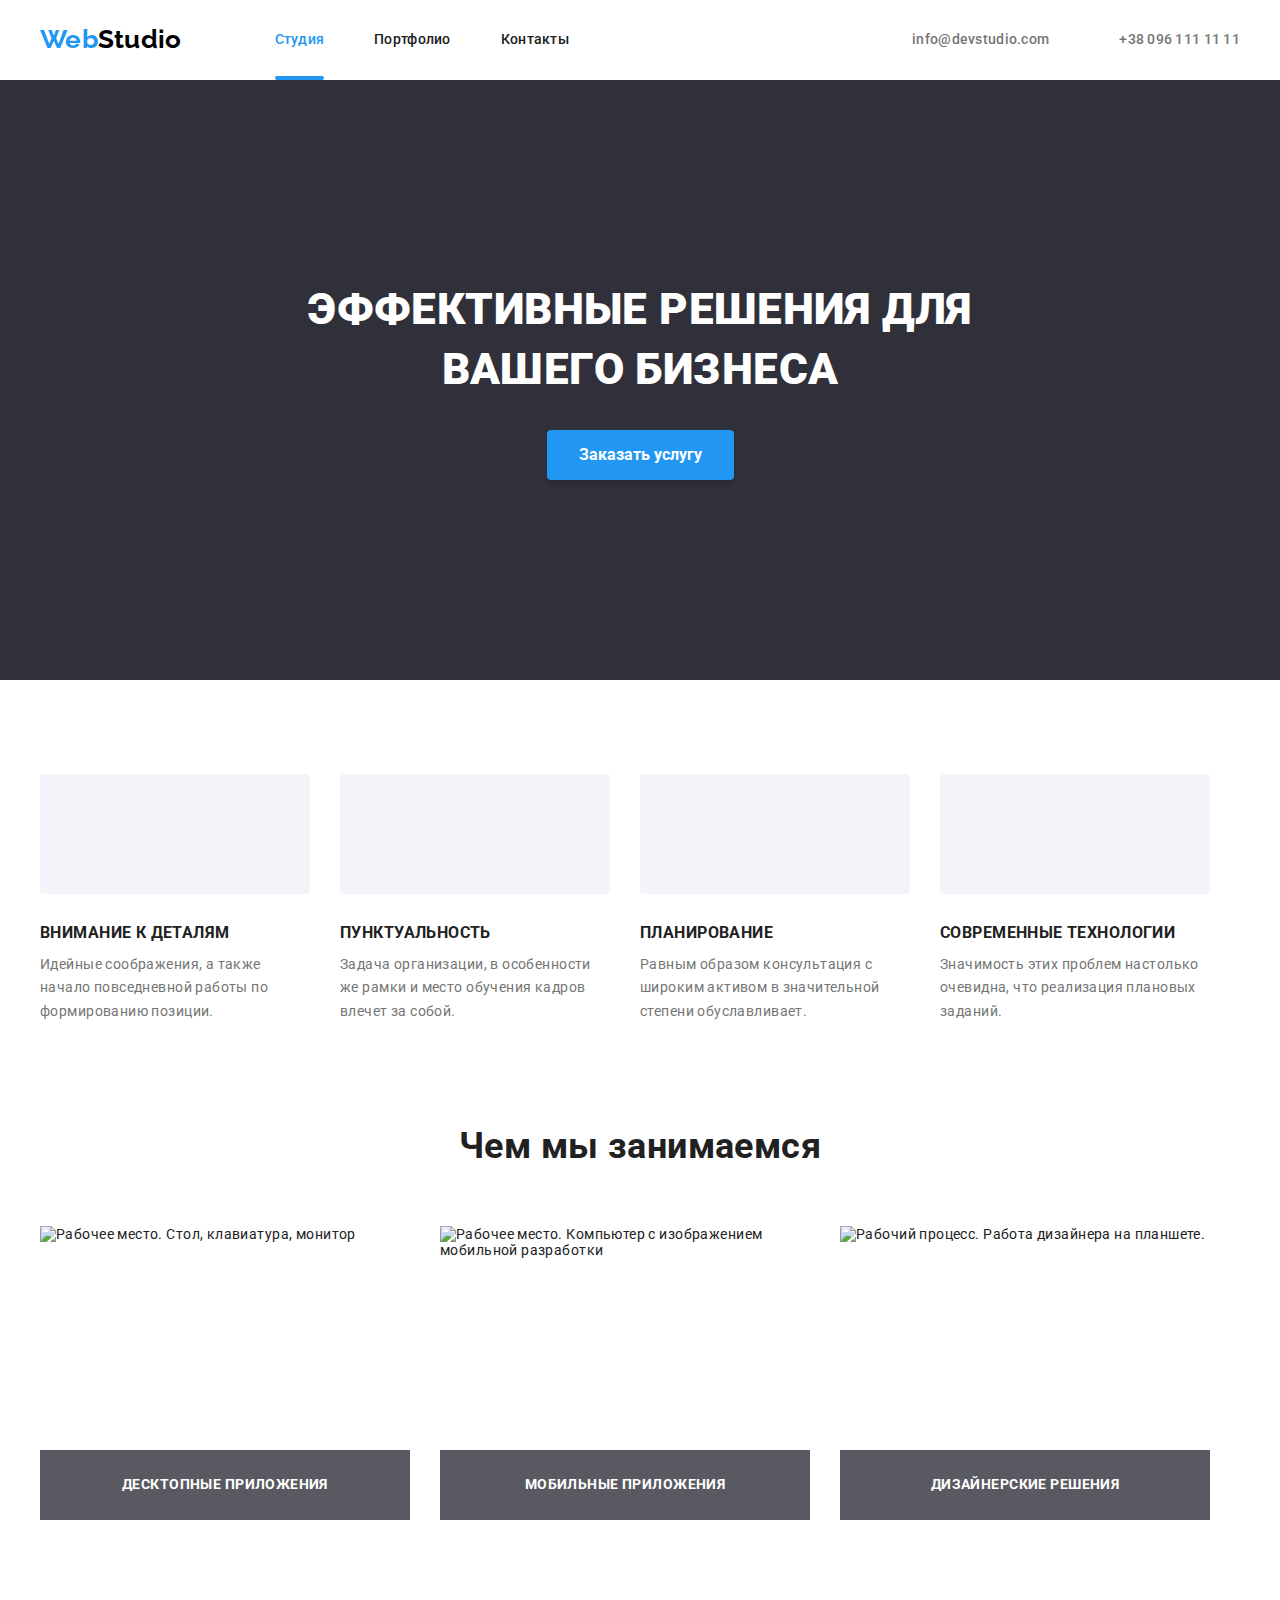
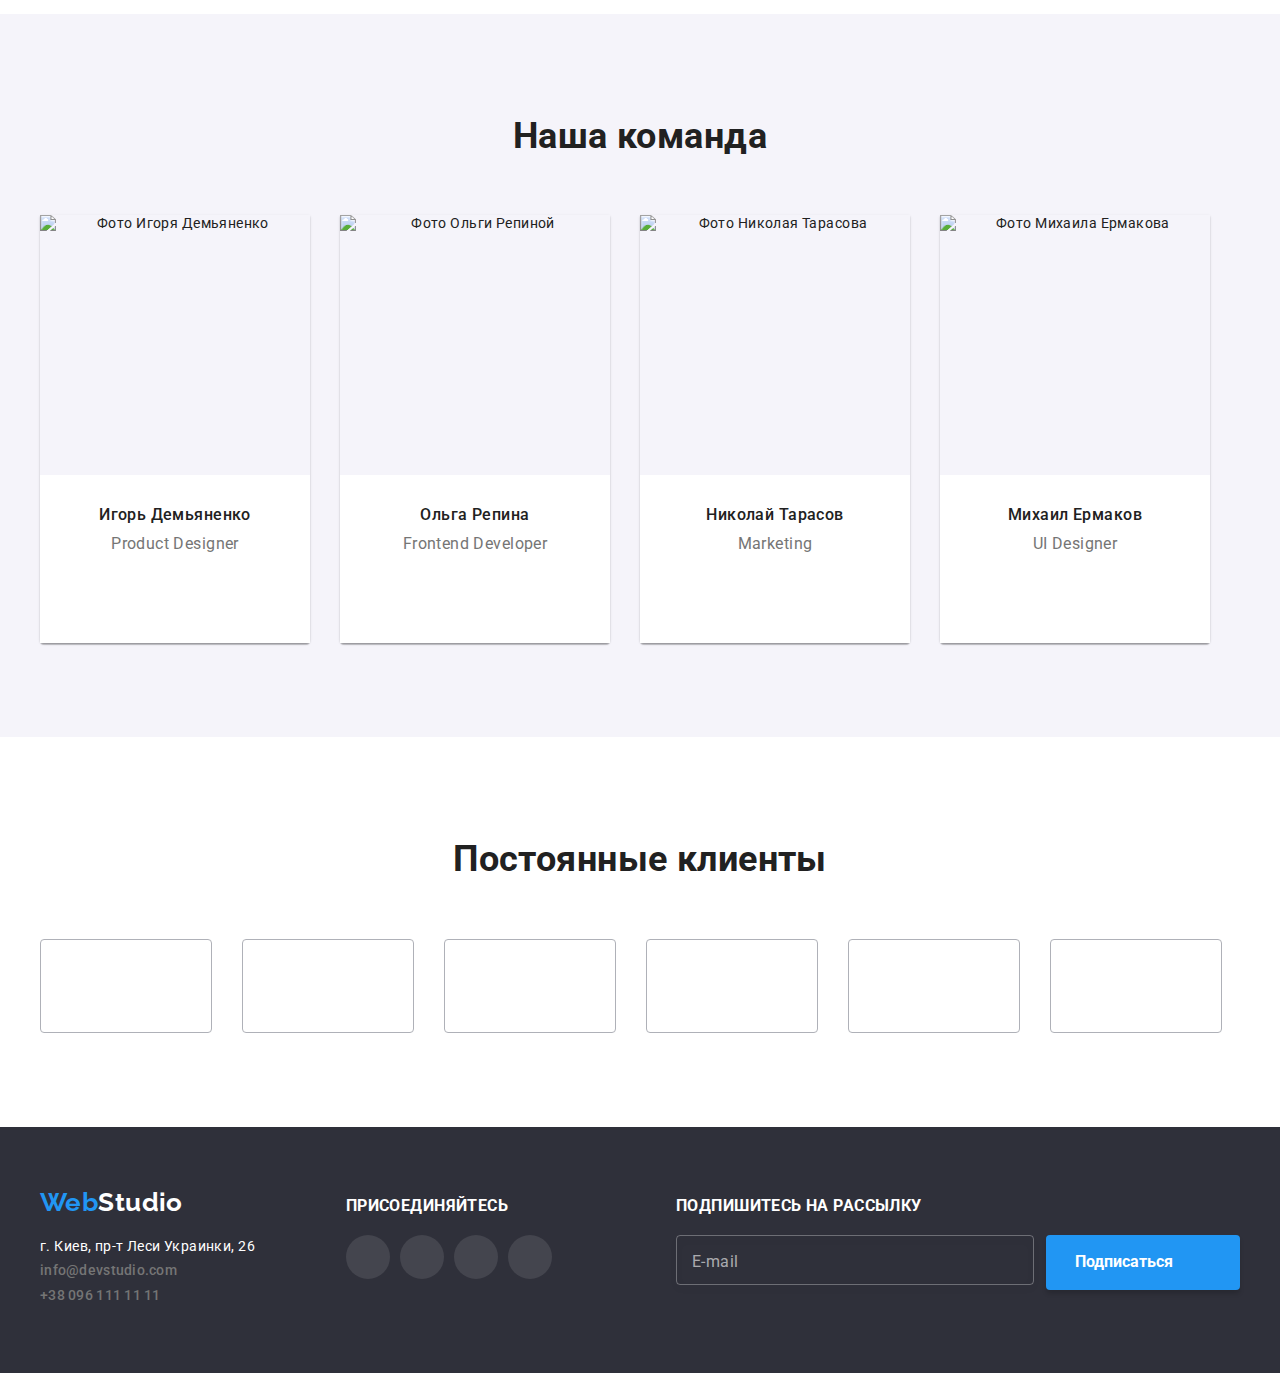
==== commit ac7da07b: "Д/З №7 перед сдачей" ====
--- a/index.html
+++ b/index.html
@@ -454,7 +454,7 @@
             </li>
             <li class="social-list__item">
               <a href="#" class="social-list__link">
-                <svg class="social-list__icon" class="social__icon" width="20" height="20">
+                <svg class="social-list__icon" width="20" height="20">
                   <use href="./img/sprites2.svg#icon-twitter"></use>
                 </svg>
               </a>
@@ -504,6 +504,8 @@
       <div class="modal">
         <button data-modal-close type="button" class="close"></button>
         <strong>Оставьте свои данные, мы вам перезвоним</strong>
+
+        <!-- form-modal -->
         <form action="#" class="form-modal">
           <label class="form-modal__label">
             <span>Имя</span>
@@ -513,7 +515,6 @@
             </svg>
           </label>
 
-
           <label class="form-modal__label">
             <span>Телефон</span>
             <input type="tel" class="form-modal__input" name="phone" id="tel">
@@ -537,7 +538,10 @@
 
           <div class="form-modal__field">
             <input type="checkbox" class="form-modal__checkbox" id="checkbox">
-            <label for="checkbox" class="form-modal__label">Соглашаюсь с рассылкой и принимаю <a href="#">Условия договора</a></label>
+            <label for="checkbox" class="form-modal__label">
+              Соглашаюсь с рассылкой и принимаю
+              <a href="#" class="form-modal__contract">Условия договора</a>
+            </label>
           </div>
 
           <button type="submit" class="form-modal__btn btn">Отправить</button></form>
--- a/css/main.min.css
+++ b/css/main.min.css
@@ -1 +1,2 @@
-/*! normalize.css v8.0.1 | MIT License | github.com/necolas/normalize.css */html{line-height:1.15;-webkit-text-size-adjust:100%}body{margin:0}main{display:block}h1{font-size:2em;margin:.67em 0}hr{-webkit-box-sizing:content-box;box-sizing:content-box;height:0;overflow:visible}pre{font-family:monospace,monospace;font-size:1em}a{background-color:transparent}abbr[title]{border-bottom:none;text-decoration:underline;-webkit-text-decoration:underline dotted;text-decoration:underline dotted}b,strong{font-weight:bolder}code,kbd,samp{font-family:monospace,monospace;font-size:1em}small{font-size:80%}sub,sup{font-size:75%;line-height:0;position:relative;vertical-align:baseline}sub{bottom:-0.25em}sup{top:-0.5em}img{border-style:none}button,input,optgroup,select,textarea{font-family:inherit;font-size:100%;line-height:1.15;margin:0}button,input{overflow:visible}button,select{text-transform:none}button,[type=button],[type=reset],[type=submit]{-webkit-appearance:button}button::-moz-focus-inner,[type=button]::-moz-focus-inner,[type=reset]::-moz-focus-inner,[type=submit]::-moz-focus-inner{border-style:none;padding:0}button:-moz-focusring,[type=button]:-moz-focusring,[type=reset]:-moz-focusring,[type=submit]:-moz-focusring{outline:1px dotted ButtonText}fieldset{padding:.35em .75em .625em}legend{-webkit-box-sizing:border-box;box-sizing:border-box;color:inherit;display:table;max-width:100%;padding:0;white-space:normal}progress{vertical-align:baseline}textarea{overflow:auto}[type=checkbox],[type=radio]{-webkit-box-sizing:border-box;box-sizing:border-box;padding:0}[type=number]::-webkit-inner-spin-button,[type=number]::-webkit-outer-spin-button{height:auto}[type=search]{-webkit-appearance:textfield;outline-offset:-2px}[type=search]::-webkit-search-decoration{-webkit-appearance:none}::-webkit-file-upload-button{-webkit-appearance:button;font:inherit}details{display:block}summary{display:list-item}template{display:none}[hidden]{display:none}h1,h2,h3,h4,h5,h6,p{padding:0;margin:0}ul{list-style:none;padding:0;margin:0}body{margin:0;color:var(--primaryColor);font-family:Roboto,sans-serif;font-weight:400;font-size:14px;letter-spacing:.03em}img{max-width:100%;height:auto;display:block}.container{width:1200px;margin:0 auto;padding:0 15px}.footer .container{display:-webkit-box;display:-ms-flexbox;display:flex;-webkit-box-align:baseline;-ms-flex-align:baseline;align-items:baseline}.logo{color:#000;font-family:Raleway;font-weight:700;font-size:26px;line-height:1.2;margin-right:93px;padding:24px 0px}.logo span{color:#2196f3}.footer .logo{color:#fff;display:block;margin-bottom:20px;padding:0}.nav{display:-webkit-box;display:-ms-flexbox;display:flex;-webkit-box-align:center;-ms-flex-align:center;align-items:center}.nav__list{display:-webkit-box;display:-ms-flexbox;display:flex}.nav__list li:not(:last-child){margin-right:50px}.nav__link{position:relative;font-weight:500;line-height:1.14;letter-spacing:.02em;padding:32px 0px;display:block;-webkit-transition:color .25s cubic-bezier(0.4, 0, 0.2, 1);transition:color .25s cubic-bezier(0.4, 0, 0.2, 1)}.nav__link:hover,.nav__link:focus{color:#2196f3}.nav__link--active::after{content:"";position:absolute;bottom:0;left:0;width:100%;height:4px;background:#2196f3;border-radius:2px}.nav__link--active{color:#2196f3}.contacts{display:-webkit-box;display:-ms-flexbox;display:flex;margin-left:auto}.address .contacts{display:inline;color:rgba(255,255,255,.6);font-weight:400;padding:0}.header .contacts{color:#757575}.header .contacts__item:last-child{margin-left:50px}.address .contacts__item:last-child{margin-left:0}.contacts__link{font-weight:500;line-height:1.14;letter-spacing:.02em;display:-webkit-box;display:-ms-flexbox;display:flex;-webkit-box-align:center;-ms-flex-align:center;align-items:center;padding:32px 0;-webkit-transition:color .25s cubic-bezier(0.4, 0, 0.2, 1);transition:color .25s cubic-bezier(0.4, 0, 0.2, 1)}.contacts__link:hover,.contacts__link:focus{color:#2196f3}.address .contacts__link:first-child{padding:0;margin-bottom:9px}.address .contacts__link:last-child{padding:0;margin-left:0px}.contacts__icon{margin-right:10px;fill:#757575;-webkit-transition:fill .25s cubic-bezier(0.4, 0, 0.2, 1);transition:fill .25s cubic-bezier(0.4, 0, 0.2, 1)}.contacts__item:hover .contacts__icon,.contacts__link:focus .contacts__icon{fill:#2196f3}.bakdrop{position:fixed;width:100%;height:100%;left:0px;top:0px;background:rgba(0,0,0,.2);-webkit-transition:opacity .35s cubic-bezier(0.4, 0, 0.2, 1),visibility .35s cubic-bezier(0.4, 0, 0.2, 1);transition:opacity .35s cubic-bezier(0.4, 0, 0.2, 1),visibility .35s cubic-bezier(0.4, 0, 0.2, 1)}.modal{position:absolute;top:50%;left:50%;padding:40px;width:528px;height:581px;background-color:var(--colorText);-webkit-box-shadow:0px 1px 3px rgba(0,0,0,.12),0px 1px 1px rgba(0,0,0,.14),0px 2px 1px rgba(0,0,0,.2);box-shadow:0px 1px 3px rgba(0,0,0,.12),0px 1px 1px rgba(0,0,0,.14),0px 2px 1px rgba(0,0,0,.2);border-radius:4px;-webkit-transform:translate(-50%, -50%);transform:translate(-50%, -50%);-webkit-transition:opacity .35s cubic-bezier(0.4, 0, 0.2, 1),visibility .35s cubic-bezier(0.4, 0, 0.2, 1);transition:opacity .35s cubic-bezier(0.4, 0, 0.2, 1),visibility .35s cubic-bezier(0.4, 0, 0.2, 1)}.is-hidden{opacity:0;visibility:hidden;pointer-events:none;-webkit-transition:opacity .35s cubic-bezier(0.4, 0, 0.2, 1),visibility .35s cubic-bezier(0.4, 0, 0.2, 1);transition:opacity .35s cubic-bezier(0.4, 0, 0.2, 1),visibility .35s cubic-bezier(0.4, 0, 0.2, 1)}.close{position:absolute;top:8px;right:8px;background-color:var(--colorText);border:1px solid rgba(0,0,0,.1);width:30px;height:30px;border-radius:50%;cursor:pointer}.close:hover::after,.close:focus::after,.close:hover::before,.close:focus::before{background:var(--activeColor)}.close:hover::after,.close:focus::after{-webkit-transform:rotate(-225deg);transform:rotate(-225deg)}.close:hover::before,.close:focus::before{-webkit-transform:rotate(225deg);transform:rotate(225deg)}.close::after,.close::before{content:"";position:absolute;top:14px;left:8px;height:1px;width:13px;background:#000;-webkit-transition:-webkit-transform .3s cubic-bezier(0.4, 0, 0.2, 1);transition:-webkit-transform .3s cubic-bezier(0.4, 0, 0.2, 1);transition:transform .3s cubic-bezier(0.4, 0, 0.2, 1);transition:transform .3s cubic-bezier(0.4, 0, 0.2, 1), -webkit-transform .3s cubic-bezier(0.4, 0, 0.2, 1)}.close::after{-webkit-transform:rotate(-45deg);transform:rotate(-45deg)}.close::before{-webkit-transform:rotate(45deg);transform:rotate(45deg)}.no-scroll{overflow:hidden}.footer__form{margin-left:auto}.form-footer{display:-webkit-box;display:-ms-flexbox;display:flex}.form-footer__field-input{position:relative}.form-footer__input{width:358px;height:50px;background-color:transparent;border:1px solid rgba(255,255,255,.3);-webkit-filter:drop-shadow(0px 4px 4px rgba(0, 0, 0, 0.15));filter:drop-shadow(0px 4px 4px rgba(0, 0, 0, 0.15));border-radius:4px;padding-left:16px;font-size:16px;font-weight:400;line-height:1.25;color:rgba(255,255,255,.6)}.form-footer__input:focus-visible{border-color:#2196f3;outline:#2196f3}.form-footer__input:not(:-moz-placeholder-shown)+label{transform:translateY(30px)}.form-footer__input:not(:-ms-input-placeholder)+label{transform:translateY(30px)}.form-footer__input:focus+label,.form-footer__input:not(:placeholder-shown)+label{-webkit-transform:translateY(30px);transform:translateY(30px)}.form-footer__input::-webkit-input-placeholder{color:transparent}.form-footer__input::-moz-placeholder{color:transparent}.form-footer__input:-ms-input-placeholder{color:transparent}.form-footer__input::-ms-input-placeholder{color:transparent}.form-footer__input::placeholder{color:transparent}.form-footer__label{position:absolute;top:50%;left:16px;-webkit-transform:translateY(-50%);transform:translateY(-50%);-webkit-transition:-webkit-transform .2s linear;transition:-webkit-transform .2s linear;transition:transform .2s linear;transition:transform .2s linear, -webkit-transform .2s linear;font-size:16px;line-height:1.25;color:rgba(255,255,255,.6)}.form-footer__btn{margin-left:12px;padding:12px 29px}.form-footer__icon{fill:#fff;vertical-align:middle;margin-left:10px;-webkit-transition:fill .25s cubic-bezier(0.4, 0, 0.2, 1);transition:fill .25s cubic-bezier(0.4, 0, 0.2, 1)}.form-footer__btn:hover .form-footer__icon,.form-footer__btn:focus .form-footer__icon{fill:#2196f3}.form-modal__input,.form-modal__label,.form-modal__btn{display:block}.modal strong{display:block;font-size:20px;line-height:1.15;font-weight:700;color:#212121;margin-bottom:12px}.form-modal__label{position:relative;font-size:12px;line-height:1.17;color:#757575}.form-modal__label:not(:last-child){margin-bottom:10px}.form-modal__label:nth-child(4){margin-bottom:20px}.form-modal__label span{display:block;margin-bottom:4px}.form-modal__input{width:100%;height:40px;border:1px solid rgba(33,33,33,.2);border-radius:4px;padding-left:42px;-webkit-transition:border-color .25s cubic-bezier(0.4, 0, 0.2, 1),outline .25s cubic-bezier(0.4, 0, 0.2, 1);transition:border-color .25s cubic-bezier(0.4, 0, 0.2, 1),outline .25s cubic-bezier(0.4, 0, 0.2, 1)}.form-modal__input:focus-visible+svg{fill:#2196f3}.form-modal__input:focus-visible,.form-modal__text:focus-visible{border-color:#2196f3;outline:#2196f3}.icon-name,.icon-phone,.icon-mail{position:absolute;top:calc(50% + 4px);left:15px;-webkit-transition:fill .25s cubic-bezier(0.4, 0, 0.2, 1);transition:fill .25s cubic-bezier(0.4, 0, 0.2, 1)}.form-modal__text{width:100%;height:120px;border:1px solid rgba(33,33,33,.2);border-radius:4px;resize:none;padding:12px 16px;-webkit-transition:border-color .25s cubic-bezier(0.4, 0, 0.2, 1);transition:border-color .25s cubic-bezier(0.4, 0, 0.2, 1)}.form-modal__text::-webkit-input-placeholder{font-size:14px;line-height:.9;letter-spacing:.01em;color:rgba(117,117,117,.5)}.form-modal__text::-moz-placeholder{font-size:14px;line-height:.9;letter-spacing:.01em;color:rgba(117,117,117,.5)}.form-modal__text:-ms-input-placeholder{font-size:14px;line-height:.9;letter-spacing:.01em;color:rgba(117,117,117,.5)}.form-modal__text::-ms-input-placeholder{font-size:14px;line-height:.9;letter-spacing:.01em;color:rgba(117,117,117,.5)}.form-modal__text::placeholder{font-size:14px;line-height:.9;letter-spacing:.01em;color:rgba(117,117,117,.5)}.form-modal__field{position:relative;display:-webkit-box;display:-ms-flexbox;display:flex;-webkit-box-align:center;-ms-flex-align:center;align-items:center;-webkit-box-pack:center;-ms-flex-pack:center;justify-content:center;margin-bottom:30px}.form-modal__checkbox{position:absolute;clip:rect(1px 1px 1px 1px);clip:rect(1px, 1px, 1px, 1px);padding:0;border:0;height:1px;width:1px;overflow:hidden}.form-modal__checkbox:focus{border:#2196f3}.form-modal__field .form-modal__label{margin-left:8px;font-size:14px;line-height:1.7}.form-modal__field .form-modal__label::before{content:"";position:absolute;top:3px;left:-20px;display:block;width:16px;height:15px;cursor:pointer;background-image:url(../img/bd-check.svg);-webkit-transition:background-image .25s cubic-bezier(0.4, 0, 0.2, 1);transition:background-image .25s cubic-bezier(0.4, 0, 0.2, 1)}.form-modal__field .form-modal__label a{color:#2196f3}.form-modal__checkbox:checked+.form-modal__label::before{background-image:url(../img/icon-check.svg)}.form-modal__btn{padding:10px 0;width:200px;margin:0 auto;-webkit-box-shadow:none;box-shadow:none}.form-modal__btn:hover,.form-modal__btn:active{border:1px solid #2196f3;-webkit-box-shadow:0px 4px 4px rgba(0,0,0,.15);box-shadow:0px 4px 4px rgba(0,0,0,.15)}.first-screen__btn,.form-footer__btn,.form-modal__btn{color:#fff;background-color:#2196f3;font-size:16px;line-height:1.9;font-weight:700;border-radius:4px;border:none;cursor:pointer;-webkit-box-shadow:0px 4px 4px rgba(0,0,0,.15);box-shadow:0px 4px 4px rgba(0,0,0,.15);-webkit-transition:color .25s cubic-bezier(0.4, 0, 0.2, 1),background-color .25s cubic-bezier(0.4, 0, 0.2, 1),-webkit-box-shadow .25s cubic-bezier(0.4, 0, 0.2, 1);transition:color .25s cubic-bezier(0.4, 0, 0.2, 1),background-color .25s cubic-bezier(0.4, 0, 0.2, 1),-webkit-box-shadow .25s cubic-bezier(0.4, 0, 0.2, 1);transition:color .25s cubic-bezier(0.4, 0, 0.2, 1),background-color .25s cubic-bezier(0.4, 0, 0.2, 1),box-shadow .25s cubic-bezier(0.4, 0, 0.2, 1);transition:color .25s cubic-bezier(0.4, 0, 0.2, 1),background-color .25s cubic-bezier(0.4, 0, 0.2, 1),box-shadow .25s cubic-bezier(0.4, 0, 0.2, 1),-webkit-box-shadow .25s cubic-bezier(0.4, 0, 0.2, 1)}.first-screen__btn:hover,.form-footer__btn:hover,.form-modal__btn:hover,.first-screen__btn:focus,.form-footer__btn:focus,.form-modal__btn:focus{color:#2196f3;background-color:#f5f4fa}.social-list{display:-webkit-box;display:-ms-flexbox;display:flex;-webkit-box-pack:center;-ms-flex-pack:center;justify-content:center;-webkit-box-align:center;-ms-flex-align:center;align-items:center}.footer .social-list__item:not(:last-child){margin-right:10px}.social-list__link{width:44px;height:44px;border-radius:50%;display:-webkit-box;display:-ms-flexbox;display:flex;-webkit-box-pack:center;-ms-flex-pack:center;justify-content:center;-webkit-box-align:center;-ms-flex-align:center;align-items:center;-webkit-transition:color .25s cubic-bezier(0.4, 0, 0.2, 1),background-color .25s cubic-bezier(0.4, 0, 0.2, 1);transition:color .25s cubic-bezier(0.4, 0, 0.2, 1),background-color .25s cubic-bezier(0.4, 0, 0.2, 1)}.social-list__link:hover,.social-list__link:focus,.footer .social-list__link:hover,.footer .social-list__link:focus{background-color:#2196f3}.footer .social-list__link{background-color:rgba(255,255,255,.1)}.social-list__icon{fill:#afb1b8;-webkit-transition:fill .25s cubic-bezier(0.4, 0, 0.2, 1);transition:fill .25s cubic-bezier(0.4, 0, 0.2, 1)}.footer .social-list__icon{fill:#fff}.social-list__link:hover .social-list__icon,.social-list__link:focus .social-list__icon{fill:#fff}.address{font-style:normal}.address__location{color:#fff;margin-bottom:9px;display:block;text-decoration:none}.address__location:hover,.address__location:focus{color:#2196f3}.header{font-weight:500;line-height:1.14;letter-spacing:.02em}.header .container{display:-webkit-box;display:-ms-flexbox;display:flex}.first-screen{background-color:var(--sectionBg);background-image:-webkit-gradient(linear, left top, left bottom, from(rgba(47, 48, 58, 0.4)), to(rgba(47, 48, 58, 0.4))),url(../img/bg.jpg);background-image:linear-gradient(rgba(47, 48, 58, 0.4), rgba(47, 48, 58, 0.4)),url(../img/bg.jpg);text-align:center;height:600px;max-width:1600px;margin:0 auto}.first-screen .container{display:-webkit-box;display:-ms-flexbox;display:flex;-webkit-box-pack:center;-ms-flex-pack:center;justify-content:center;-webkit-box-align:center;-ms-flex-align:center;align-items:center;height:100%}.first-screen__wrapper{width:696px}.first-screen__title{color:#fff;font-size:44px;font-weight:900;line-height:1.36;letter-spacing:.06em;text-transform:uppercase;margin-bottom:30px}.first-screen__btn{padding:10px 32px}.advantages{padding-top:94px;padding-bottom:47px}.advantages__title{font-size:0px}.advantages__list{display:-webkit-box;display:-ms-flexbox;display:flex}.advantages__item{width:270px}.advantages__item:not(:last-child){margin-right:30px}.advantages__wrapper{display:-webkit-box;display:-ms-flexbox;display:flex;-webkit-box-pack:center;-ms-flex-pack:center;justify-content:center;-webkit-box-align:center;-ms-flex-align:center;align-items:center;margin-bottom:30px;height:120px;background-color:#f5f4fa;border-radius:4px}.advantages__subtitle{color:#212121;font-weight:700;line-height:1.14;text-transform:uppercase;margin-bottom:10px}.advantages__text{color:#757575;line-height:1.7}.work{padding-top:47px;padding-bottom:94px}.work__title{margin-bottom:50px}.work__list{display:-webkit-box;display:-ms-flexbox;display:flex;margin:-15px}.work__item{margin:15px}.work__wrapper{position:relative;width:100%;height:100%}.work__wrapper p{position:absolute;bottom:0;display:-webkit-box;display:-ms-flexbox;display:flex;-webkit-box-pack:center;-ms-flex-pack:center;justify-content:center;-webkit-box-align:center;-ms-flex-align:center;align-items:center;font-weight:700;font-size:14px;line-height:1.14;text-transform:uppercase;color:#fff;width:370px;height:70px;background:rgba(47,48,58,.8)}.team{background-color:#f5f4fa;padding:94px 0px}.team__title{margin-bottom:50px}.team__list{display:-webkit-box;display:-ms-flexbox;display:flex;margin:-15px}.team__item{text-align:center;margin:15px;-webkit-box-shadow:0px 1px 3px rgba(0,0,0,.12),0px 1px 1px rgba(0,0,0,.14),0px 2px 1px rgba(0,0,0,.2);box-shadow:0px 1px 3px rgba(0,0,0,.12),0px 1px 1px rgba(0,0,0,.14),0px 2px 1px rgba(0,0,0,.2);border-radius:0px 0px 4px 4px}.team__wrapper{padding:30px 32px;background-color:#fff}.team__subtitle{font-size:16px;line-height:1.19;font-weight:500;margin-bottom:10px}.team__text{color:#757575;font-size:16px;line-height:1.2;margin-bottom:16px}.clients{padding:94px 0px}.clients__list{display:-webkit-box;display:-ms-flexbox;display:flex}.clients__title{margin-bottom:50px}.clients__item{width:170px;height:92px;border:1px solid #afb1b8;border-radius:4px}.clients__item:hover,.clients__item:focus{border:1px solid #2196f3}.clients__item:not(:last-child){margin-right:30px}.clients__link{width:100%;height:100%;display:-webkit-box;display:-ms-flexbox;display:flex;-webkit-box-pack:center;-ms-flex-pack:center;justify-content:center;-webkit-box-align:center;-ms-flex-align:center;align-items:center;-webkit-transition:border .25s cubic-bezier(0.4, 0, 0.2, 1);transition:border .25s cubic-bezier(0.4, 0, 0.2, 1)}.clients__icon{fill:#afb1b8;-webkit-transition:fill .25s cubic-bezier(0.4, 0, 0.2, 1);transition:fill .25s cubic-bezier(0.4, 0, 0.2, 1)}.clients__item:hover .clients__icon,.clients__link:focus .clients__icon{fill:#2196f3;-webkit-transition:fill .25s cubic-bezier(0.4, 0, 0.2, 1);transition:fill .25s cubic-bezier(0.4, 0, 0.2, 1)}.advantages{padding-top:94px;padding-bottom:47px}.advantages__title{font-size:0px}.advantages__list{display:-webkit-box;display:-ms-flexbox;display:flex}.advantages__item{width:270px}.advantages__item:not(:last-child){margin-right:30px}.advantages__wrapper{display:-webkit-box;display:-ms-flexbox;display:flex;-webkit-box-pack:center;-ms-flex-pack:center;justify-content:center;-webkit-box-align:center;-ms-flex-align:center;align-items:center;margin-bottom:30px;height:120px;background-color:#f5f4fa;border-radius:4px}.advantages__subtitle{color:#212121;font-weight:700;line-height:1.14;text-transform:uppercase;margin-bottom:10px}.advantages__text{color:#757575;line-height:1.7}.footer{background-color:#2f303a;padding:60px 0px}.footer__address{margin-right:70px}.footer__social-title,.footer__form-title{font-weight:700;font-size:16px;line-height:1.14;color:#fff;text-transform:uppercase;margin-bottom:20px}.section-portfolio{border-top:1px solid #ececec;padding:94px 0px}.section-portfolio .tittle{font-size:0}.filter-list{display:-webkit-box;display:-ms-flexbox;display:flex;-webkit-box-pack:center;-ms-flex-pack:center;justify-content:center;margin-bottom:50px}.filter-list__item:not(:last-child){margin-right:8px}.filter-list__btn{display:inline-block;color:var(--primaryColor);background-color:var(--btnBg);font-family:inherit;font-weight:500;line-height:1.5;text-align:center;-webkit-box-shadow:none;box-shadow:none;padding:6px 22px}.filter-list__btn:hover,.filter-list__btn:focus{background-color:var(--activeColor);color:var(--colorText);-webkit-box-shadow:0px 3px 1px rgba(0,0,0,.1),0px 1px 2px rgba(0,0,0,.08),0px 2px 2px rgba(0,0,0,.12);box-shadow:0px 3px 1px rgba(0,0,0,.1),0px 1px 2px rgba(0,0,0,.08),0px 2px 2px rgba(0,0,0,.12)}.filter-list__btn.btn-active{color:var(--colorText)}.content-list{display:-webkit-box;display:-ms-flexbox;display:flex;-ms-flex-wrap:wrap;flex-wrap:wrap;margin:-15px}.content-list__item{margin:15px;-webkit-transition:-webkit-box-shadow .25s cubic-bezier(0.4, 0, 0.2, 1);transition:-webkit-box-shadow .25s cubic-bezier(0.4, 0, 0.2, 1);transition:box-shadow .25s cubic-bezier(0.4, 0, 0.2, 1);transition:box-shadow .25s cubic-bezier(0.4, 0, 0.2, 1), -webkit-box-shadow .25s cubic-bezier(0.4, 0, 0.2, 1)}.content-list__item:hover{-webkit-box-shadow:0px 1px 1px rgba(0,0,0,.12),0px 4px 4px rgba(0,0,0,.06),1px 4px 6px rgba(0,0,0,.16);box-shadow:0px 1px 1px rgba(0,0,0,.12),0px 4px 4px rgba(0,0,0,.06),1px 4px 6px rgba(0,0,0,.16)}.content-list__item:hover .wrapper-img::before,.content-list__link:focus .wrapper-img::before,.content-list__item:hover .wrapper-img>p,.content-list__link:focus .wrapper-img>p{opacity:1;-webkit-transform:translateY(0%);transform:translateY(0%);overflow:auto}.content-list__link{display:inline-block;position:relative}.content-list__link:focus{-webkit-box-shadow:0px 1px 1px rgba(0,0,0,.12),0px 4px 4px rgba(0,0,0,.06),1px 4px 6px rgba(0,0,0,.16);box-shadow:0px 1px 1px rgba(0,0,0,.12),0px 4px 4px rgba(0,0,0,.06),1px 4px 6px rgba(0,0,0,.16)}.content-list__link .wrapper-img{position:relative;width:100%;height:100%;overflow:hidden}.content-list__link .wrapper-img::before{content:"";position:absolute;top:0;right:0;bottom:100%;width:100%;height:100%;background-color:rgba(33,150,243,.9);opacity:0;-webkit-transform:translateY(100%);transform:translateY(100%);-webkit-transition:.25s linear;transition:.25s linear}.wrapper-img>p{position:absolute;top:0;right:0;width:100%;height:100%;padding:60px 24px;font-size:18px;line-height:1.6;color:var(--colorText);opacity:0;-webkit-transform:translateY(100%);transform:translateY(100%);-webkit-transition-property:opasity,-webkit-transform;transition-property:opasity,-webkit-transform;transition-property:opasity,transform;transition-property:opasity,transform,-webkit-transform;-webkit-transition:.25s linear;transition:.25s linear}.wrapper-text{padding:20px 24px;border-left:1px solid #eee;border-right:1px solid #eee;border-bottom:1px solid #eee}.content-list__tittle{font-size:18px;line-height:2;letter-spacing:.06em;margin-bottom:4px}.content-list__text{color:var(--secondaryColor);font-size:16px;line-height:1.86}.logo,.nav__link,.contacts__link,.clients__link{text-decoration:none;color:inherit}.work__title,.team__title,.clients__title{font-size:36px;font-weight:700;line-height:1.6;text-align:center}/*# sourceMappingURL=main.min.css.map */+/*! normalize.css v8.0.1 | MIT License | github.com/necolas/normalize.css */html{line-height:1.15;-webkit-text-size-adjust:100%}body{margin:0}main{display:block}h1{font-size:2em;margin:0.67em 0}hr{-webkit-box-sizing:content-box;box-sizing:content-box;height:0;overflow:visible}pre{font-family:monospace, monospace;font-size:1em}a{background-color:transparent}p{-webkit-box-sizing:border-box;box-sizing:border-box}abbr[title]{border-bottom:none;text-decoration:underline;-webkit-text-decoration:underline dotted;text-decoration:underline dotted}b,strong{font-weight:bolder}code,kbd,samp{font-family:monospace, monospace;font-size:1em}small{font-size:80%}sub,sup{font-size:75%;line-height:0;position:relative;vertical-align:baseline}sub{bottom:-0.25em}sup{top:-0.5em}img{border-style:none}button,input,optgroup,select,textarea{font-family:inherit;font-size:100%;line-height:1.15;margin:0;-webkit-box-sizing:border-box;box-sizing:border-box}button,input{overflow:visible}button,select{text-transform:none}button,[type="button"],[type="reset"],[type="submit"]{-webkit-appearance:button}button::-moz-focus-inner,[type="button"]::-moz-focus-inner,[type="reset"]::-moz-focus-inner,[type="submit"]::-moz-focus-inner{border-style:none;padding:0}button:-moz-focusring,[type="button"]:-moz-focusring,[type="reset"]:-moz-focusring,[type="submit"]:-moz-focusring{outline:1px dotted ButtonText}fieldset{padding:0.35em 0.75em 0.625em}legend{-webkit-box-sizing:border-box;box-sizing:border-box;color:inherit;display:table;max-width:100%;padding:0;white-space:normal}progress{vertical-align:baseline}textarea{overflow:auto}[type="checkbox"],[type="radio"]{-webkit-box-sizing:border-box;box-sizing:border-box;padding:0}[type="number"]::-webkit-inner-spin-button,[type="number"]::-webkit-outer-spin-button{height:auto}[type="search"]{-webkit-appearance:textfield;outline-offset:-2px}[type="search"]::-webkit-search-decoration{-webkit-appearance:none}::-webkit-file-upload-button{-webkit-appearance:button;font:inherit}details{display:block}summary{display:list-item}template{display:none}[hidden]{display:none}h1,h2,h3,h4,h5,h6,p{padding:0;margin:0}ul{list-style:none;padding:0;margin:0}body{margin:0;color:#212121;font-family:Roboto, sans-serif;font-weight:400;font-size:14px;letter-spacing:0.03em}img{max-width:100%;height:auto;display:block}.container{width:1200px;margin:0 auto;padding:0 15px}.footer .container{display:-webkit-box;display:-ms-flexbox;display:flex;-webkit-box-align:baseline;-ms-flex-align:baseline;align-items:baseline}.logo{color:#000;font-family:Raleway;font-size:26px;font-weight:700;line-height:1.2;margin-right:93px;padding:24px 0px}.logo span{color:#2196f3}.footer .logo{color:#fff;display:block;margin-bottom:20px;padding:0}.nav{display:-webkit-box;display:-ms-flexbox;display:flex;-webkit-box-align:center;-ms-flex-align:center;align-items:center}.nav__list{display:-webkit-box;display:-ms-flexbox;display:flex}.nav__list li:not(:last-child){margin-right:50px}.nav__link{color:#212121;font-weight:500;line-height:1.14;letter-spacing:.02em;position:relative;padding:32px 0px;display:block;-webkit-transition:color 0.25s cubic-bezier(0.4, 0, 0.2, 1);transition:color 0.25s cubic-bezier(0.4, 0, 0.2, 1)}.nav__link:hover,.nav__link:focus{color:#2196f3}.nav__link--active::after{content:"";position:absolute;bottom:0;left:0;width:100%;height:4px;background:#2196f3;border-radius:2px}.nav__link--active{color:#2196f3}.contacts{display:-webkit-box;display:-ms-flexbox;display:flex;margin-left:auto}.address .contacts{display:inline;color:rgba(255,255,255,0.6);font-weight:400;padding:0}.header .contacts{color:#757575}.header .contacts__item:last-child{margin-left:50px}.address .contacts__item:last-child{margin-left:0}.contacts__link{color:#757575;font-weight:500;line-height:1.14;letter-spacing:.02em;display:-webkit-box;display:-ms-flexbox;display:flex;-webkit-box-align:center;-ms-flex-align:center;align-items:center;padding:32px 0;-webkit-transition:color 0.25s cubic-bezier(0.4, 0, 0.2, 1);transition:color 0.25s cubic-bezier(0.4, 0, 0.2, 1)}.contacts__link:hover,.contacts__link:focus{color:#2196f3}.address .contacts__link:first-child{padding:0;margin-bottom:9px}.address .contacts__link:last-child{padding:0;margin-left:0px}.contacts__icon{margin-right:10px;fill:#757575;-webkit-transition:fill 0.25s cubic-bezier(0.4, 0, 0.2, 1);transition:fill 0.25s cubic-bezier(0.4, 0, 0.2, 1)}.contacts__item:hover .contacts__icon,.contacts__link:focus .contacts__icon{fill:#2196f3}.bakdrop{position:fixed;width:100%;height:100%;left:0px;top:0px;background:rgba(0,0,0,0.2);-webkit-transition:opacity 0.35s cubic-bezier(0.4, 0, 0.2, 1),visibility 0.35s cubic-bezier(0.4, 0, 0.2, 1);transition:opacity 0.35s cubic-bezier(0.4, 0, 0.2, 1),visibility 0.35s cubic-bezier(0.4, 0, 0.2, 1)}.modal{position:absolute;top:50%;left:50%;padding:40px;width:528px;height:581px;background-color:#fff;-webkit-box-shadow:0px 1px 3px rgba(0,0,0,0.12),0px 1px 1px rgba(0,0,0,0.14),0px 2px 1px rgba(0,0,0,0.2);box-shadow:0px 1px 3px rgba(0,0,0,0.12),0px 1px 1px rgba(0,0,0,0.14),0px 2px 1px rgba(0,0,0,0.2);border-radius:4px;-webkit-transform:translate(-50%, -50%);transform:translate(-50%, -50%);-webkit-transition:opacity 0.35s cubic-bezier(0.4, 0, 0.2, 1),visibility 0.35s cubic-bezier(0.4, 0, 0.2, 1);transition:opacity 0.35s cubic-bezier(0.4, 0, 0.2, 1),visibility 0.35s cubic-bezier(0.4, 0, 0.2, 1)}.is-hidden{opacity:0;visibility:hidden;pointer-events:none;-webkit-transition:opacity 0.35s cubic-bezier(0.4, 0, 0.2, 1),visibility 0.35s cubic-bezier(0.4, 0, 0.2, 1);transition:opacity 0.35s cubic-bezier(0.4, 0, 0.2, 1),visibility 0.35s cubic-bezier(0.4, 0, 0.2, 1)}.close{position:absolute;top:8px;right:8px;background-color:#fff;border:1px solid rgba(0,0,0,0.1);width:30px;height:30px;border-radius:50%;cursor:pointer}.close:hover::after,.close:focus::after{background:#2196f3;-webkit-transform:rotate(-225deg);transform:rotate(-225deg)}.close:hover::before,.close:focus::before{background:#2196f3;-webkit-transform:rotate(225deg);transform:rotate(225deg)}.close::after,.close::before{content:"";position:absolute;top:14px;left:8px;height:1px;width:13px;background:#000;-webkit-transition:-webkit-transform 0.5s cubic-bezier(0.4, 0, 0.2, 1);transition:-webkit-transform 0.5s cubic-bezier(0.4, 0, 0.2, 1);transition:transform 0.5s cubic-bezier(0.4, 0, 0.2, 1);transition:transform 0.5s cubic-bezier(0.4, 0, 0.2, 1), -webkit-transform 0.5s cubic-bezier(0.4, 0, 0.2, 1)}.close::after{-webkit-transform:rotate(-45deg);transform:rotate(-45deg)}.close::before{-webkit-transform:rotate(45deg);transform:rotate(45deg)}.no-scroll{overflow:hidden}.footer__form{margin-left:auto}.form-footer{display:-webkit-box;display:-ms-flexbox;display:flex}.form-footer__field-input{position:relative}.form-footer__input{color:rgba(255,255,255,0.6);font-size:16px;font-weight:400;line-height:1.25;width:358px;height:50px;background-color:transparent;border:1px solid rgba(255,255,255,0.3);-webkit-filter:drop-shadow(0px 4px 4px rgba(0,0,0,0.15));filter:drop-shadow(0px 4px 4px rgba(0,0,0,0.15));border-radius:4px;padding-left:16px}.form-footer__input:focus-visible{border-color:#2196f3;outline:#2196f3}.form-footer__input:focus+label,.form-footer__input:not(:placeholder-shown)+label{-webkit-transform:translateY(30px);transform:translateY(30px)}.form-footer__input::-webkit-input-placeholder{color:transparent}.form-footer__input:-ms-input-placeholder{color:transparent}.form-footer__input::-ms-input-placeholder{color:transparent}.form-footer__input::placeholder{color:transparent}.form-footer__label{color:rgba(255,255,255,0.6);font-size:16px;line-height:1.25;position:absolute;top:50%;left:16px;-webkit-transform:translateY(-50%);transform:translateY(-50%);-webkit-transition:-webkit-transform 0.2s linear;transition:-webkit-transform 0.2s linear;transition:transform 0.2s linear;transition:transform 0.2s linear, -webkit-transform 0.2s linear}.form-footer__btn{color:#fff;background-color:#2196f3;font-size:16px;line-height:1.9;font-weight:700;border-radius:4px;border:none;cursor:pointer;-webkit-box-shadow:0px 4px 4px rgba(0,0,0,0.15);box-shadow:0px 4px 4px rgba(0,0,0,0.15);-webkit-transition:color 0.25s cubic-bezier(0.4, 0, 0.2, 1),background-color 0.25s cubic-bezier(0.4, 0, 0.2, 1),-webkit-box-shadow 0.25s cubic-bezier(0.4, 0, 0.2, 1);transition:color 0.25s cubic-bezier(0.4, 0, 0.2, 1),background-color 0.25s cubic-bezier(0.4, 0, 0.2, 1),-webkit-box-shadow 0.25s cubic-bezier(0.4, 0, 0.2, 1);transition:color 0.25s cubic-bezier(0.4, 0, 0.2, 1),background-color 0.25s cubic-bezier(0.4, 0, 0.2, 1),box-shadow 0.25s cubic-bezier(0.4, 0, 0.2, 1);transition:color 0.25s cubic-bezier(0.4, 0, 0.2, 1),background-color 0.25s cubic-bezier(0.4, 0, 0.2, 1),box-shadow 0.25s cubic-bezier(0.4, 0, 0.2, 1),-webkit-box-shadow 0.25s cubic-bezier(0.4, 0, 0.2, 1);margin-left:12px;padding:12px 29px}.form-footer__btn:hover,.form-footer__btn:focus{color:#2196f3;background-color:#f5f4fa}.form-footer__icon{fill:#fff;vertical-align:middle;margin-left:10px;-webkit-transition:fill 0.25s cubic-bezier(0.4, 0, 0.2, 1);transition:fill 0.25s cubic-bezier(0.4, 0, 0.2, 1)}.form-footer__btn:hover .form-footer__icon,.form-footer__btn:focus .form-footer__icon{fill:#2196f3}.modal strong{color:#757575;font-size:20px;font-weight:700;line-height:1.15;display:block;margin-bottom:12px}.form-modal__label{position:relative;display:block;color:#757575;font-size:12px;line-height:1.17}.form-modal__labell:not(:last-child){margin-bottom:10px}.form-modal__label:nth-child(4){margin-bottom:20px}.form-modal__label span{display:block;margin-bottom:4px}.form-modal__input{display:block;width:100%;height:40px;border:1px solid rgba(33,33,33,0.2);border-radius:4px;padding-left:42px;-webkit-transition:border-color 0.25s cubic-bezier(0.4, 0, 0.2, 1),outline 0.25s cubic-bezier(0.4, 0, 0.2, 1);transition:border-color 0.25s cubic-bezier(0.4, 0, 0.2, 1),outline 0.25s cubic-bezier(0.4, 0, 0.2, 1)}.form-modal__input:focus-visible+svg{fill:#2196f3}.form-modal__input:focus-visible{border-color:#2196f3;outline:#2196f3}.icon-name,.icon-phone,.icon-mail{position:absolute;top:calc(50% + 4px);left:15px;-webkit-transition:fill 0.25s cubic-bezier(0.4, 0, 0.2, 1);transition:fill 0.25s cubic-bezier(0.4, 0, 0.2, 1)}.form-modal__text{width:100%;height:120px;border:1px solid rgba(33,33,33,0.2);border-radius:4px;resize:none;padding:12px 16px;-webkit-transition:border-color 0.25s cubic-bezier(0.4, 0, 0.2, 1);transition:border-color 0.25s cubic-bezier(0.4, 0, 0.2, 1)}.form-modal__text::-webkit-input-placeholder{color:rgba(117,117,117,0.5);font-size:14px;line-height:.9;letter-spacing:.01em}.form-modal__text:-ms-input-placeholder{color:rgba(117,117,117,0.5);font-size:14px;line-height:.9;letter-spacing:.01em}.form-modal__text::-ms-input-placeholder{color:rgba(117,117,117,0.5);font-size:14px;line-height:.9;letter-spacing:.01em}.form-modal__text::placeholder{color:rgba(117,117,117,0.5);font-size:14px;line-height:.9;letter-spacing:.01em}.form-modal__text:focus-visible{border-color:#2196f3;outline:#2196f3}.form-modal__field{position:relative;display:-webkit-box;display:-ms-flexbox;display:flex;-webkit-box-align:center;-ms-flex-align:center;align-items:center;-webkit-box-pack:center;-ms-flex-pack:center;justify-content:center;margin-bottom:30px}.form-modal__checkbox{position:absolute;clip:rect(1px 1px 1px 1px);clip:rect(1px, 1px, 1px, 1px);padding:0;border:0;height:1px;width:1px;overflow:hidden}.form-modal__checkbox:focus{border:#2196f3}.form-modal__checkbox:checked+.form-modal__label::before{background-image:url(../img/icon-check.svg)}.form-modal__label{font-size:14px;line-height:1.7;margin-left:8px}.form-modal__label:last-child:before{content:"";position:absolute;top:3px;left:-20px;display:block;width:16px;height:15px;cursor:pointer;background-image:url(../img/bd-check.svg);-webkit-transition:background-image 0.25s cubic-bezier(0.4, 0, 0.2, 1);transition:background-image 0.25s cubic-bezier(0.4, 0, 0.2, 1)}.form-modal__contract{color:#2196f3}.form-modal__btn{color:#fff;background-color:#2196f3;font-size:16px;line-height:1.9;font-weight:700;border-radius:4px;border:none;cursor:pointer;-webkit-box-shadow:0px 4px 4px rgba(0,0,0,0.15);box-shadow:0px 4px 4px rgba(0,0,0,0.15);-webkit-transition:color 0.25s cubic-bezier(0.4, 0, 0.2, 1),background-color 0.25s cubic-bezier(0.4, 0, 0.2, 1),-webkit-box-shadow 0.25s cubic-bezier(0.4, 0, 0.2, 1);transition:color 0.25s cubic-bezier(0.4, 0, 0.2, 1),background-color 0.25s cubic-bezier(0.4, 0, 0.2, 1),-webkit-box-shadow 0.25s cubic-bezier(0.4, 0, 0.2, 1);transition:color 0.25s cubic-bezier(0.4, 0, 0.2, 1),background-color 0.25s cubic-bezier(0.4, 0, 0.2, 1),box-shadow 0.25s cubic-bezier(0.4, 0, 0.2, 1);transition:color 0.25s cubic-bezier(0.4, 0, 0.2, 1),background-color 0.25s cubic-bezier(0.4, 0, 0.2, 1),box-shadow 0.25s cubic-bezier(0.4, 0, 0.2, 1),-webkit-box-shadow 0.25s cubic-bezier(0.4, 0, 0.2, 1);display:block;padding:10px 0;width:200px;margin:0 auto;-webkit-box-shadow:none;box-shadow:none}.form-modal__btn:hover,.form-modal__btn:focus{color:#2196f3;background-color:#f5f4fa}.social-list{display:-webkit-box;display:-ms-flexbox;display:flex;-webkit-box-pack:center;-ms-flex-pack:center;justify-content:center;-webkit-box-align:center;-ms-flex-align:center;align-items:center}.footer .social-list__item:not(:last-child){margin-right:10px}.social-list__link{width:44px;height:44px;border-radius:50%;display:-webkit-box;display:-ms-flexbox;display:flex;-webkit-box-pack:center;-ms-flex-pack:center;justify-content:center;-webkit-box-align:center;-ms-flex-align:center;align-items:center;-webkit-transition:color 0.25s cubic-bezier(0.4, 0, 0.2, 1),background-color 0.25s cubic-bezier(0.4, 0, 0.2, 1);transition:color 0.25s cubic-bezier(0.4, 0, 0.2, 1),background-color 0.25s cubic-bezier(0.4, 0, 0.2, 1)}.social-list__link:hover,.social-list__link:focus,.footer .social-list__link:hover,.footer .social-list__link:focus{background-color:#2196f3}.footer .social-list__link{background-color:rgba(255,255,255,0.1)}.social-list__icon{fill:#afb1b8;-webkit-transition:fill 0.25s cubic-bezier(0.4, 0, 0.2, 1);transition:fill 0.25s cubic-bezier(0.4, 0, 0.2, 1)}.footer .social-list__icon{fill:#fff}.social-list__link:hover .social-list__icon,.social-list__link:focus .social-list__icon{fill:#fff}.address{font-style:normal}.address__location{color:#fff;margin-bottom:9px;display:block;text-decoration:none}.address__location:hover,.address__location:focus{color:#2196f3}.header{font-weight:500;line-height:1.14;letter-spacing:.02em}.header .container{display:-webkit-box;display:-ms-flexbox;display:flex}.first-screen{background-color:#2f303a;background-image:-webkit-gradient(linear, left top, left bottom, from(rgba(47,48,58,0.4)), to(rgba(47,48,58,0.4))),url(../img/bg.jpg);background-image:linear-gradient(rgba(47,48,58,0.4), rgba(47,48,58,0.4)),url(../img/bg.jpg);text-align:center;height:600px;max-width:1600px;margin:0 auto}.first-screen .container{display:-webkit-box;display:-ms-flexbox;display:flex;-webkit-box-pack:center;-ms-flex-pack:center;justify-content:center;-webkit-box-align:center;-ms-flex-align:center;align-items:center;height:100%}.first-screen__wrapper{width:696px}.first-screen__title{color:#fff;font-size:44px;font-weight:900;line-height:1.36;letter-spacing:.06;text-transform:uppercase;margin-bottom:30px}.first-screen__btn{color:#fff;background-color:#2196f3;font-size:16px;line-height:1.9;font-weight:700;border-radius:4px;border:none;cursor:pointer;-webkit-box-shadow:0px 4px 4px rgba(0,0,0,0.15);box-shadow:0px 4px 4px rgba(0,0,0,0.15);-webkit-transition:color 0.25s cubic-bezier(0.4, 0, 0.2, 1),background-color 0.25s cubic-bezier(0.4, 0, 0.2, 1),-webkit-box-shadow 0.25s cubic-bezier(0.4, 0, 0.2, 1);transition:color 0.25s cubic-bezier(0.4, 0, 0.2, 1),background-color 0.25s cubic-bezier(0.4, 0, 0.2, 1),-webkit-box-shadow 0.25s cubic-bezier(0.4, 0, 0.2, 1);transition:color 0.25s cubic-bezier(0.4, 0, 0.2, 1),background-color 0.25s cubic-bezier(0.4, 0, 0.2, 1),box-shadow 0.25s cubic-bezier(0.4, 0, 0.2, 1);transition:color 0.25s cubic-bezier(0.4, 0, 0.2, 1),background-color 0.25s cubic-bezier(0.4, 0, 0.2, 1),box-shadow 0.25s cubic-bezier(0.4, 0, 0.2, 1),-webkit-box-shadow 0.25s cubic-bezier(0.4, 0, 0.2, 1);padding:10px 32px}.first-screen__btn:hover,.first-screen__btn:focus{color:#2196f3;background-color:#f5f4fa}.advantages{padding-top:94px;padding-bottom:47px}.advantages__title{font-size:0px}.advantages__list{display:-webkit-box;display:-ms-flexbox;display:flex}.advantages__item{width:270px}.advantages__item:not(:last-child){margin-right:30px}.advantages__wrapper{display:-webkit-box;display:-ms-flexbox;display:flex;-webkit-box-pack:center;-ms-flex-pack:center;justify-content:center;-webkit-box-align:center;-ms-flex-align:center;align-items:center;margin-bottom:30px;height:120px;background-color:#f5f4fa;border-radius:4px}.advantages__subtitle{color:#212121;font-weight:700;line-height:1.14;text-transform:uppercase;margin-bottom:10px}.advantages__text{color:#757575;line-height:1.7}.work{padding-top:47px;padding-bottom:94px}.work__list{display:-webkit-box;display:-ms-flexbox;display:flex;margin:-15px}.work__item{margin:15px}.work__wrapper{position:relative;width:100%;height:100%}.work__wrapper p{position:absolute;bottom:0;display:-webkit-box;display:-ms-flexbox;display:flex;-webkit-box-pack:center;-ms-flex-pack:center;justify-content:center;-webkit-box-align:center;-ms-flex-align:center;align-items:center;color:#fff;font-size:14px;font-weight:700;line-height:1.14;text-transform:uppercase;width:370px;height:70px;background:rgba(47,48,58,0.8)}.team{background-color:#f5f4fa;padding:94px 0px}.team__list{display:-webkit-box;display:-ms-flexbox;display:flex;margin:-15px}.team__item{text-align:center;margin:15px;-webkit-box-shadow:0px 1px 3px rgba(0,0,0,0.12),0px 1px 1px rgba(0,0,0,0.14),0px 2px 1px rgba(0,0,0,0.2);box-shadow:0px 1px 3px rgba(0,0,0,0.12),0px 1px 1px rgba(0,0,0,0.14),0px 2px 1px rgba(0,0,0,0.2);border-radius:0px 0px 4px 4px}.team__wrapper{padding:30px 32px;background-color:#fff}.team__subtitle{font-size:16px;font-weight:500;line-height:1.19;margin-bottom:10px}.team__text{color:#757575;font-size:16px;line-height:1.2;margin-bottom:16px}.clients{padding:94px 0px}.clients__list{display:-webkit-box;display:-ms-flexbox;display:flex}.clients__item{width:170px;height:92px;border:1px solid #afb1b8;border-radius:4px}.clients__item:hover,.clients__item:focus{border:1px solid #2196f3}.clients__item:not(:last-child){margin-right:30px}.clients__link{width:100%;height:100%;display:-webkit-box;display:-ms-flexbox;display:flex;-webkit-box-pack:center;-ms-flex-pack:center;justify-content:center;-webkit-box-align:center;-ms-flex-align:center;align-items:center;-webkit-transition:border 0.25s cubic-bezier(0.4, 0, 0.2, 1);transition:border 0.25s cubic-bezier(0.4, 0, 0.2, 1)}.clients__icon{fill:#afb1b8;-webkit-transition:fill 0.25s cubic-bezier(0.4, 0, 0.2, 1);transition:fill 0.25s cubic-bezier(0.4, 0, 0.2, 1)}.clients__item:hover .clients__icon,.clients__link:focus .clients__icon{fill:#2196f3;-webkit-transition:fill 0.25s cubic-bezier(0.4, 0, 0.2, 1);transition:fill 0.25s cubic-bezier(0.4, 0, 0.2, 1)}.advantages{padding-top:94px;padding-bottom:47px}.advantages__title{font-size:0px}.advantages__list{display:-webkit-box;display:-ms-flexbox;display:flex}.advantages__item{width:270px}.advantages__item:not(:last-child){margin-right:30px}.advantages__wrapper{display:-webkit-box;display:-ms-flexbox;display:flex;-webkit-box-pack:center;-ms-flex-pack:center;justify-content:center;-webkit-box-align:center;-ms-flex-align:center;align-items:center;margin-bottom:30px;height:120px;background-color:#f5f4fa;border-radius:4px}.advantages__subtitle{color:#212121;font-weight:700;line-height:1.14;text-transform:uppercase;margin-bottom:10px}.advantages__text{color:#757575;line-height:1.7}.footer{background-color:#2f303a;padding:60px 0px}.footer__address{margin-right:70px}.footer__social-title,.footer__form-title{color:#fff;font-size:16px;font-weight:700;line-height:1.14;text-transform:uppercase;margin-bottom:20px}.portfolio{border-top:1px solid #ececec;padding:94px 0px}.portfolio__tittle{font-size:0}.filter-list{display:-webkit-box;display:-ms-flexbox;display:flex;-webkit-box-pack:center;-ms-flex-pack:center;justify-content:center;margin-bottom:50px}.filter-list__item:not(:last-child){margin-right:8px}.filter-list__btn{color:#212121;background-color:#f5f4fa;font-size:16px;line-height:1.9;font-weight:700;border-radius:4px;border:none;cursor:pointer;-webkit-box-shadow:0px 4px 4px rgba(0,0,0,0.15);box-shadow:0px 4px 4px rgba(0,0,0,0.15);-webkit-transition:color 0.25s cubic-bezier(0.4, 0, 0.2, 1),background-color 0.25s cubic-bezier(0.4, 0, 0.2, 1),-webkit-box-shadow 0.25s cubic-bezier(0.4, 0, 0.2, 1);transition:color 0.25s cubic-bezier(0.4, 0, 0.2, 1),background-color 0.25s cubic-bezier(0.4, 0, 0.2, 1),-webkit-box-shadow 0.25s cubic-bezier(0.4, 0, 0.2, 1);transition:color 0.25s cubic-bezier(0.4, 0, 0.2, 1),background-color 0.25s cubic-bezier(0.4, 0, 0.2, 1),box-shadow 0.25s cubic-bezier(0.4, 0, 0.2, 1);transition:color 0.25s cubic-bezier(0.4, 0, 0.2, 1),background-color 0.25s cubic-bezier(0.4, 0, 0.2, 1),box-shadow 0.25s cubic-bezier(0.4, 0, 0.2, 1),-webkit-box-shadow 0.25s cubic-bezier(0.4, 0, 0.2, 1);-webkit-box-shadow:none;box-shadow:none;padding:6px 22px}.filter-list__btn:hover,.filter-list__btn:focus{color:#fff;background-color:#2196f3}.filter-list__btn:hover,.filter-list__btn:focus{-webkit-box-shadow:0px 3px 1px rgba(0,0,0,0.1),0px 1px 2px rgba(0,0,0,0.08),0px 2px 2px rgba(0,0,0,0.12);box-shadow:0px 3px 1px rgba(0,0,0,0.1),0px 1px 2px rgba(0,0,0,0.08),0px 2px 2px rgba(0,0,0,0.12)}.filter-list__btn--active{color:#fff;background-color:#2196f3}.content-list{display:-webkit-box;display:-ms-flexbox;display:flex;-ms-flex-wrap:wrap;flex-wrap:wrap;margin:-15px}.content-list__item{margin:15px;-webkit-transition:-webkit-box-shadow 0.25s cubic-bezier(0.4, 0, 0.2, 1);transition:-webkit-box-shadow 0.25s cubic-bezier(0.4, 0, 0.2, 1);transition:box-shadow 0.25s cubic-bezier(0.4, 0, 0.2, 1);transition:box-shadow 0.25s cubic-bezier(0.4, 0, 0.2, 1), -webkit-box-shadow 0.25s cubic-bezier(0.4, 0, 0.2, 1)}.content-list__item:hover{-webkit-box-shadow:0px 1px 1px rgba(0,0,0,0.12),0px 4px 4px rgba(0,0,0,0.06),1px 4px 6px rgba(0,0,0,0.16);box-shadow:0px 1px 1px rgba(0,0,0,0.12),0px 4px 4px rgba(0,0,0,0.06),1px 4px 6px rgba(0,0,0,0.16)}.content-list__link{display:inline-block;position:relative}.content-list__link:focus{-webkit-box-shadow:0px 1px 1px rgba(0,0,0,0.12),0px 4px 4px rgba(0,0,0,0.06),1px 4px 6px rgba(0,0,0,0.16);box-shadow:0px 1px 1px rgba(0,0,0,0.12),0px 4px 4px rgba(0,0,0,0.06),1px 4px 6px rgba(0,0,0,0.16)}.content-list__wrapper-img{position:relative;width:100%;height:100%;overflow:hidden}.content-list__wrapper-img::before{content:"";position:absolute;top:0;right:0;bottom:100%;width:100%;height:100%;background-color:rgba(33,150,243,0.9);opacity:0;-webkit-transform:translateY(100%);transform:translateY(100%);-webkit-transition:0.25s linear;transition:0.25s linear}.content-list__item:hover .content-list__wrapper-img::before,.content-list__link:focus .content-list__wrapper-img::before{opacity:1;-webkit-transform:translateY(0%);transform:translateY(0%);overflow:auto}.content-list__wrapper-img>p{color:#fff;font-size:18px;line-height:1.6;position:absolute;top:0;right:0;width:100%;height:100%;padding:60px 24px;opacity:0;-webkit-transform:translateY(100%);transform:translateY(100%);-webkit-transition-property:opasity, -webkit-transform;transition-property:opasity, -webkit-transform;transition-property:opasity, transform;transition-property:opasity, transform, -webkit-transform;-webkit-transition:0.25s linear;transition:0.25s linear}.content-list__item:hover .content-list__wrapper-img>p,.content-list__link:focus .content-list__wrapper-img>p{opacity:1;-webkit-transform:translateY(0%);transform:translateY(0%);overflow:auto}.content-list__wrapper-text{padding:20px 24px;border-left:1px solid #eeeeee;border-right:1px solid #eeeeee;border-bottom:1px solid #eeeeee}.content-list__tittle{color:#757575;font-size:18px;line-height:2;letter-spacing:.06em}.content-list__text{color:#757575;font-size:16px;line-height:1.86}.logo,.nav__link,.contacts__link,.clients__link,.content-list__link{text-decoration:none}.work__title,.team__title,.clients__title{font-size:36px;font-weight:700;line-height:1.6;text-align:center;margin-bottom:50px}
+/*# sourceMappingURL=main.min.css.map */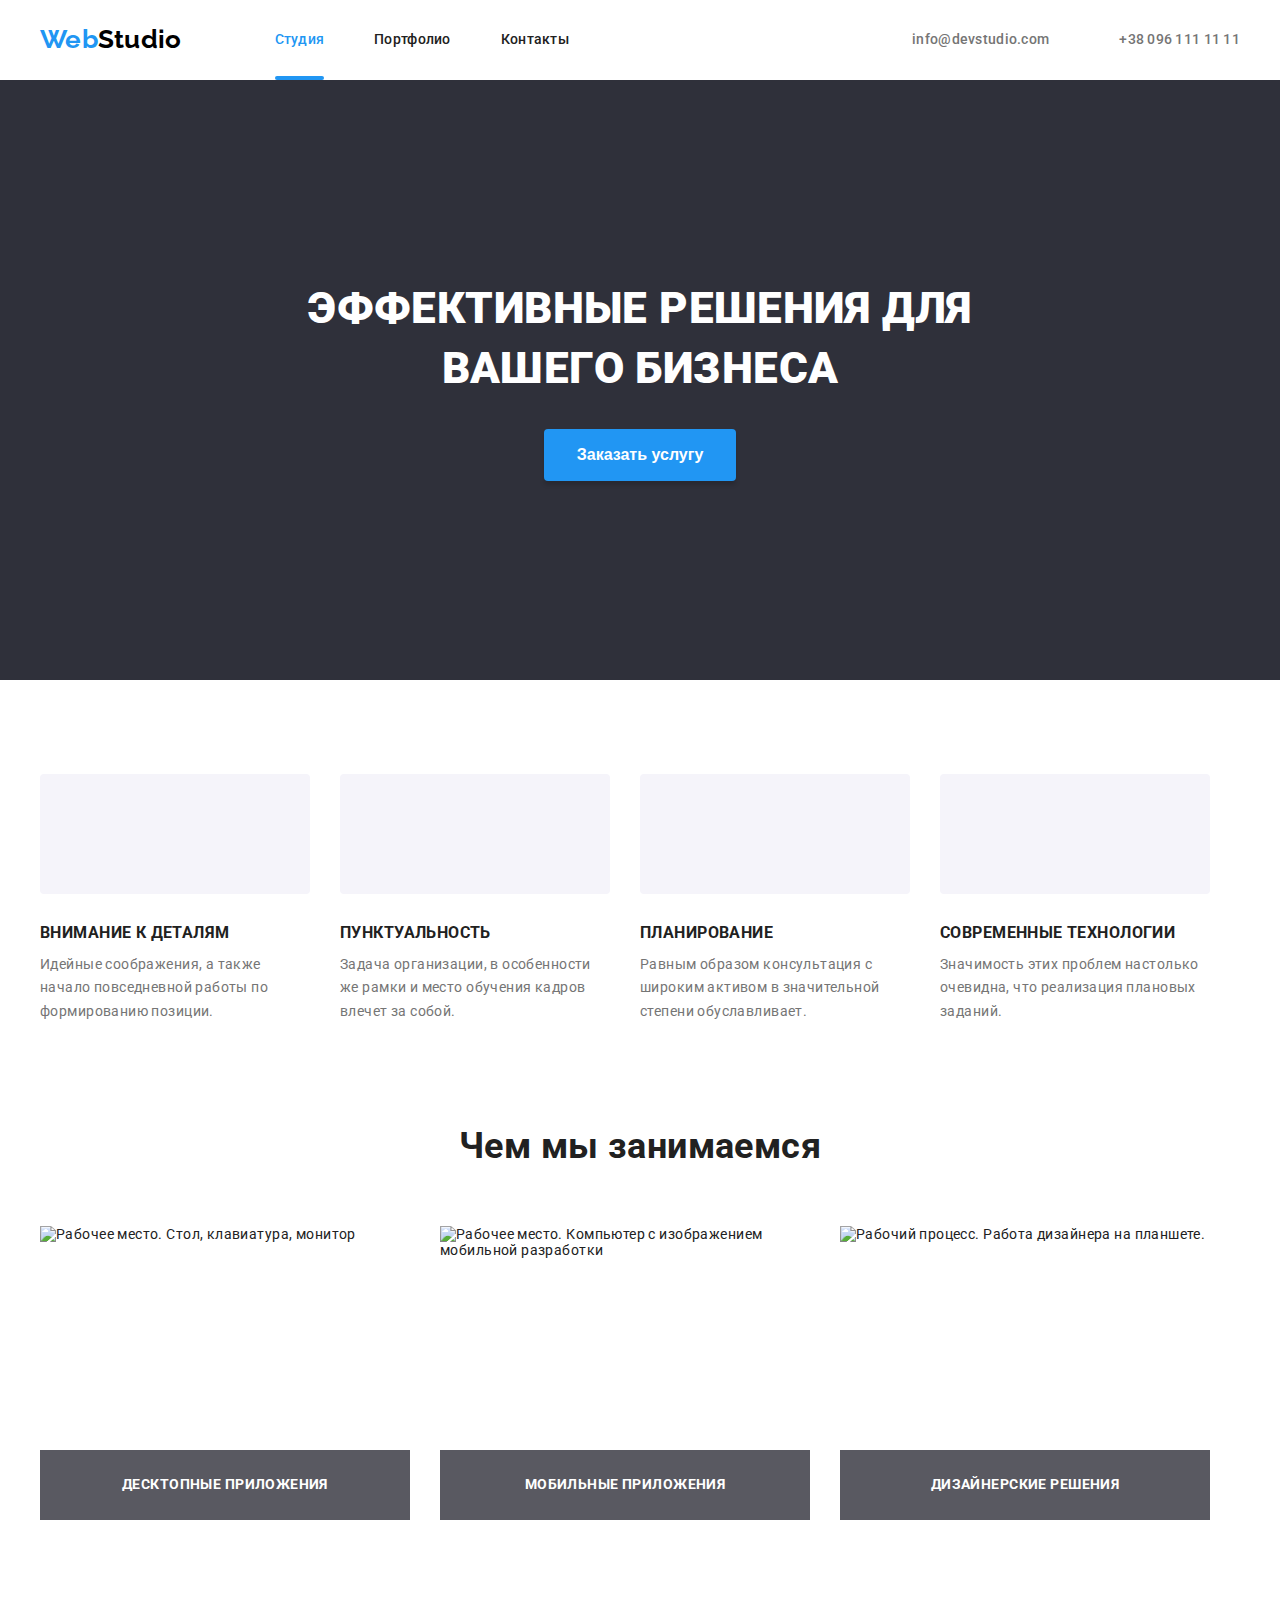
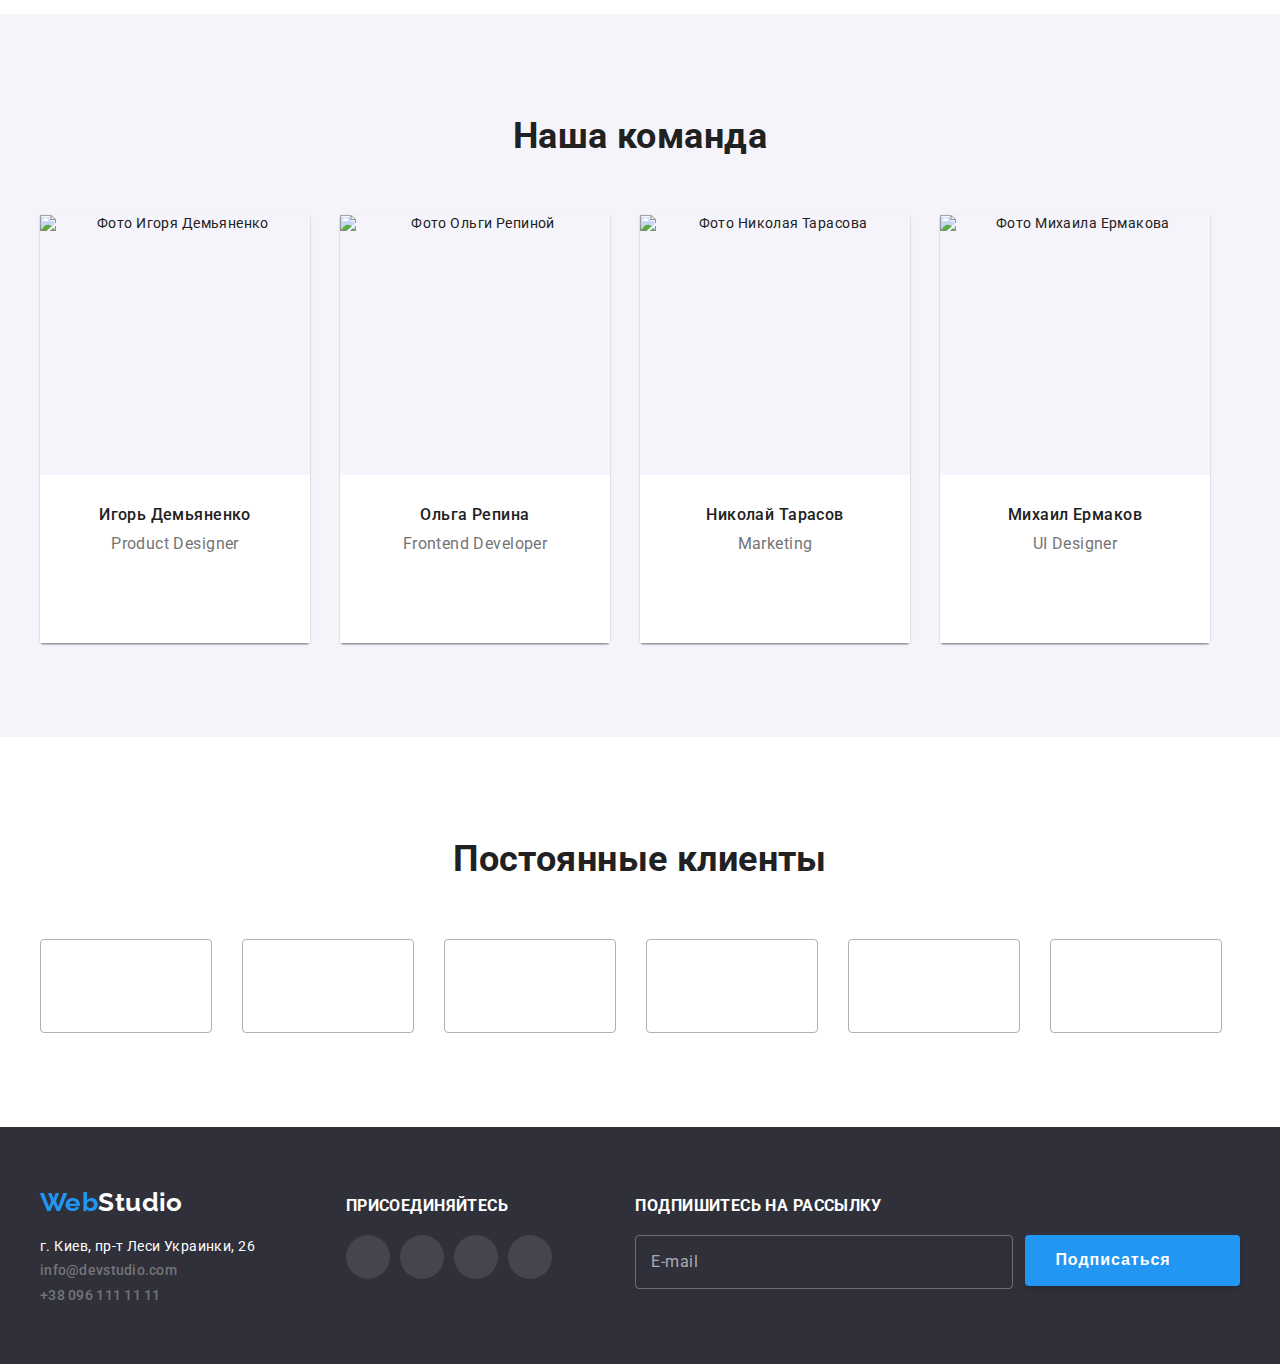
==== commit 9961fb63: "Исправил ощибки ментора." ====
--- a/index.html
+++ b/index.html
@@ -10,7 +10,7 @@
       href="https://fonts.googleapis.com/css2?family=Raleway:wght@700&family=Roboto:wght@400;500;700;900&display=swap"
       rel="stylesheet"
     />
-    <!-- <link rel="stylesheet" href="https://cdnjs.cloudflare.com/ajax/libs/modern-normalize/1.1.0/modern-normalize.min.css" integrity="sha512-wpPYUAdjBVSE4KJnH1VR1HeZfpl1ub8YT/NKx4PuQ5NmX2tKuGu6U/JRp5y+Y8XG2tV+wKQpNHVUX03MfMFn9Q==" crossorigin="anonymous" referrerpolicy="no-referrer" /> -->
+    <link rel="stylesheet" href="https://cdnjs.cloudflare.com/ajax/libs/modern-normalize/1.1.0/modern-normalize.min.css" integrity="sha512-wpPYUAdjBVSE4KJnH1VR1HeZfpl1ub8YT/NKx4PuQ5NmX2tKuGu6U/JRp5y+Y8XG2tV+wKQpNHVUX03MfMFn9Q==" crossorigin="anonymous" referrerpolicy="no-referrer" />
     <link rel="stylesheet" href="./css/main.min.css">
     <title>Go IT. Д\З №7</title>
   </head>
--- a/css/main.min.css
+++ b/css/main.min.css
@@ -1,2 +1 @@
-/*! normalize.css v8.0.1 | MIT License | github.com/necolas/normalize.css */html{line-height:1.15;-webkit-text-size-adjust:100%}body{margin:0}main{display:block}h1{font-size:2em;margin:0.67em 0}hr{-webkit-box-sizing:content-box;box-sizing:content-box;height:0;overflow:visible}pre{font-family:monospace, monospace;font-size:1em}a{background-color:transparent}p{-webkit-box-sizing:border-box;box-sizing:border-box}abbr[title]{border-bottom:none;text-decoration:underline;-webkit-text-decoration:underline dotted;text-decoration:underline dotted}b,strong{font-weight:bolder}code,kbd,samp{font-family:monospace, monospace;font-size:1em}small{font-size:80%}sub,sup{font-size:75%;line-height:0;position:relative;vertical-align:baseline}sub{bottom:-0.25em}sup{top:-0.5em}img{border-style:none}button,input,optgroup,select,textarea{font-family:inherit;font-size:100%;line-height:1.15;margin:0;-webkit-box-sizing:border-box;box-sizing:border-box}button,input{overflow:visible}button,select{text-transform:none}button,[type="button"],[type="reset"],[type="submit"]{-webkit-appearance:button}button::-moz-focus-inner,[type="button"]::-moz-focus-inner,[type="reset"]::-moz-focus-inner,[type="submit"]::-moz-focus-inner{border-style:none;padding:0}button:-moz-focusring,[type="button"]:-moz-focusring,[type="reset"]:-moz-focusring,[type="submit"]:-moz-focusring{outline:1px dotted ButtonText}fieldset{padding:0.35em 0.75em 0.625em}legend{-webkit-box-sizing:border-box;box-sizing:border-box;color:inherit;display:table;max-width:100%;padding:0;white-space:normal}progress{vertical-align:baseline}textarea{overflow:auto}[type="checkbox"],[type="radio"]{-webkit-box-sizing:border-box;box-sizing:border-box;padding:0}[type="number"]::-webkit-inner-spin-button,[type="number"]::-webkit-outer-spin-button{height:auto}[type="search"]{-webkit-appearance:textfield;outline-offset:-2px}[type="search"]::-webkit-search-decoration{-webkit-appearance:none}::-webkit-file-upload-button{-webkit-appearance:button;font:inherit}details{display:block}summary{display:list-item}template{display:none}[hidden]{display:none}h1,h2,h3,h4,h5,h6,p{padding:0;margin:0}ul{list-style:none;padding:0;margin:0}body{margin:0;color:#212121;font-family:Roboto, sans-serif;font-weight:400;font-size:14px;letter-spacing:0.03em}img{max-width:100%;height:auto;display:block}.container{width:1200px;margin:0 auto;padding:0 15px}.footer .container{display:-webkit-box;display:-ms-flexbox;display:flex;-webkit-box-align:baseline;-ms-flex-align:baseline;align-items:baseline}.logo{color:#000;font-family:Raleway;font-size:26px;font-weight:700;line-height:1.2;margin-right:93px;padding:24px 0px}.logo span{color:#2196f3}.footer .logo{color:#fff;display:block;margin-bottom:20px;padding:0}.nav{display:-webkit-box;display:-ms-flexbox;display:flex;-webkit-box-align:center;-ms-flex-align:center;align-items:center}.nav__list{display:-webkit-box;display:-ms-flexbox;display:flex}.nav__list li:not(:last-child){margin-right:50px}.nav__link{color:#212121;font-weight:500;line-height:1.14;letter-spacing:.02em;position:relative;padding:32px 0px;display:block;-webkit-transition:color 0.25s cubic-bezier(0.4, 0, 0.2, 1);transition:color 0.25s cubic-bezier(0.4, 0, 0.2, 1)}.nav__link:hover,.nav__link:focus{color:#2196f3}.nav__link--active::after{content:"";position:absolute;bottom:0;left:0;width:100%;height:4px;background:#2196f3;border-radius:2px}.nav__link--active{color:#2196f3}.contacts{display:-webkit-box;display:-ms-flexbox;display:flex;margin-left:auto}.address .contacts{display:inline;color:rgba(255,255,255,0.6);font-weight:400;padding:0}.header .contacts{color:#757575}.header .contacts__item:last-child{margin-left:50px}.address .contacts__item:last-child{margin-left:0}.contacts__link{color:#757575;font-weight:500;line-height:1.14;letter-spacing:.02em;display:-webkit-box;display:-ms-flexbox;display:flex;-webkit-box-align:center;-ms-flex-align:center;align-items:center;padding:32px 0;-webkit-transition:color 0.25s cubic-bezier(0.4, 0, 0.2, 1);transition:color 0.25s cubic-bezier(0.4, 0, 0.2, 1)}.contacts__link:hover,.contacts__link:focus{color:#2196f3}.address .contacts__link:first-child{padding:0;margin-bottom:9px}.address .contacts__link:last-child{padding:0;margin-left:0px}.contacts__icon{margin-right:10px;fill:#757575;-webkit-transition:fill 0.25s cubic-bezier(0.4, 0, 0.2, 1);transition:fill 0.25s cubic-bezier(0.4, 0, 0.2, 1)}.contacts__item:hover .contacts__icon,.contacts__link:focus .contacts__icon{fill:#2196f3}.bakdrop{position:fixed;width:100%;height:100%;left:0px;top:0px;background:rgba(0,0,0,0.2);-webkit-transition:opacity 0.35s cubic-bezier(0.4, 0, 0.2, 1),visibility 0.35s cubic-bezier(0.4, 0, 0.2, 1);transition:opacity 0.35s cubic-bezier(0.4, 0, 0.2, 1),visibility 0.35s cubic-bezier(0.4, 0, 0.2, 1)}.modal{position:absolute;top:50%;left:50%;padding:40px;width:528px;height:581px;background-color:#fff;-webkit-box-shadow:0px 1px 3px rgba(0,0,0,0.12),0px 1px 1px rgba(0,0,0,0.14),0px 2px 1px rgba(0,0,0,0.2);box-shadow:0px 1px 3px rgba(0,0,0,0.12),0px 1px 1px rgba(0,0,0,0.14),0px 2px 1px rgba(0,0,0,0.2);border-radius:4px;-webkit-transform:translate(-50%, -50%);transform:translate(-50%, -50%);-webkit-transition:opacity 0.35s cubic-bezier(0.4, 0, 0.2, 1),visibility 0.35s cubic-bezier(0.4, 0, 0.2, 1);transition:opacity 0.35s cubic-bezier(0.4, 0, 0.2, 1),visibility 0.35s cubic-bezier(0.4, 0, 0.2, 1)}.is-hidden{opacity:0;visibility:hidden;pointer-events:none;-webkit-transition:opacity 0.35s cubic-bezier(0.4, 0, 0.2, 1),visibility 0.35s cubic-bezier(0.4, 0, 0.2, 1);transition:opacity 0.35s cubic-bezier(0.4, 0, 0.2, 1),visibility 0.35s cubic-bezier(0.4, 0, 0.2, 1)}.close{position:absolute;top:8px;right:8px;background-color:#fff;border:1px solid rgba(0,0,0,0.1);width:30px;height:30px;border-radius:50%;cursor:pointer}.close:hover::after,.close:focus::after{background:#2196f3;-webkit-transform:rotate(-225deg);transform:rotate(-225deg)}.close:hover::before,.close:focus::before{background:#2196f3;-webkit-transform:rotate(225deg);transform:rotate(225deg)}.close::after,.close::before{content:"";position:absolute;top:14px;left:8px;height:1px;width:13px;background:#000;-webkit-transition:-webkit-transform 0.5s cubic-bezier(0.4, 0, 0.2, 1);transition:-webkit-transform 0.5s cubic-bezier(0.4, 0, 0.2, 1);transition:transform 0.5s cubic-bezier(0.4, 0, 0.2, 1);transition:transform 0.5s cubic-bezier(0.4, 0, 0.2, 1), -webkit-transform 0.5s cubic-bezier(0.4, 0, 0.2, 1)}.close::after{-webkit-transform:rotate(-45deg);transform:rotate(-45deg)}.close::before{-webkit-transform:rotate(45deg);transform:rotate(45deg)}.no-scroll{overflow:hidden}.footer__form{margin-left:auto}.form-footer{display:-webkit-box;display:-ms-flexbox;display:flex}.form-footer__field-input{position:relative}.form-footer__input{color:rgba(255,255,255,0.6);font-size:16px;font-weight:400;line-height:1.25;width:358px;height:50px;background-color:transparent;border:1px solid rgba(255,255,255,0.3);-webkit-filter:drop-shadow(0px 4px 4px rgba(0,0,0,0.15));filter:drop-shadow(0px 4px 4px rgba(0,0,0,0.15));border-radius:4px;padding-left:16px}.form-footer__input:focus-visible{border-color:#2196f3;outline:#2196f3}.form-footer__input:focus+label,.form-footer__input:not(:placeholder-shown)+label{-webkit-transform:translateY(30px);transform:translateY(30px)}.form-footer__input::-webkit-input-placeholder{color:transparent}.form-footer__input:-ms-input-placeholder{color:transparent}.form-footer__input::-ms-input-placeholder{color:transparent}.form-footer__input::placeholder{color:transparent}.form-footer__label{color:rgba(255,255,255,0.6);font-size:16px;line-height:1.25;position:absolute;top:50%;left:16px;-webkit-transform:translateY(-50%);transform:translateY(-50%);-webkit-transition:-webkit-transform 0.2s linear;transition:-webkit-transform 0.2s linear;transition:transform 0.2s linear;transition:transform 0.2s linear, -webkit-transform 0.2s linear}.form-footer__btn{color:#fff;background-color:#2196f3;font-size:16px;line-height:1.9;font-weight:700;border-radius:4px;border:none;cursor:pointer;-webkit-box-shadow:0px 4px 4px rgba(0,0,0,0.15);box-shadow:0px 4px 4px rgba(0,0,0,0.15);-webkit-transition:color 0.25s cubic-bezier(0.4, 0, 0.2, 1),background-color 0.25s cubic-bezier(0.4, 0, 0.2, 1),-webkit-box-shadow 0.25s cubic-bezier(0.4, 0, 0.2, 1);transition:color 0.25s cubic-bezier(0.4, 0, 0.2, 1),background-color 0.25s cubic-bezier(0.4, 0, 0.2, 1),-webkit-box-shadow 0.25s cubic-bezier(0.4, 0, 0.2, 1);transition:color 0.25s cubic-bezier(0.4, 0, 0.2, 1),background-color 0.25s cubic-bezier(0.4, 0, 0.2, 1),box-shadow 0.25s cubic-bezier(0.4, 0, 0.2, 1);transition:color 0.25s cubic-bezier(0.4, 0, 0.2, 1),background-color 0.25s cubic-bezier(0.4, 0, 0.2, 1),box-shadow 0.25s cubic-bezier(0.4, 0, 0.2, 1),-webkit-box-shadow 0.25s cubic-bezier(0.4, 0, 0.2, 1);margin-left:12px;padding:12px 29px}.form-footer__btn:hover,.form-footer__btn:focus{color:#2196f3;background-color:#f5f4fa}.form-footer__icon{fill:#fff;vertical-align:middle;margin-left:10px;-webkit-transition:fill 0.25s cubic-bezier(0.4, 0, 0.2, 1);transition:fill 0.25s cubic-bezier(0.4, 0, 0.2, 1)}.form-footer__btn:hover .form-footer__icon,.form-footer__btn:focus .form-footer__icon{fill:#2196f3}.modal strong{color:#757575;font-size:20px;font-weight:700;line-height:1.15;display:block;margin-bottom:12px}.form-modal__label{position:relative;display:block;color:#757575;font-size:12px;line-height:1.17}.form-modal__labell:not(:last-child){margin-bottom:10px}.form-modal__label:nth-child(4){margin-bottom:20px}.form-modal__label span{display:block;margin-bottom:4px}.form-modal__input{display:block;width:100%;height:40px;border:1px solid rgba(33,33,33,0.2);border-radius:4px;padding-left:42px;-webkit-transition:border-color 0.25s cubic-bezier(0.4, 0, 0.2, 1),outline 0.25s cubic-bezier(0.4, 0, 0.2, 1);transition:border-color 0.25s cubic-bezier(0.4, 0, 0.2, 1),outline 0.25s cubic-bezier(0.4, 0, 0.2, 1)}.form-modal__input:focus-visible+svg{fill:#2196f3}.form-modal__input:focus-visible{border-color:#2196f3;outline:#2196f3}.icon-name,.icon-phone,.icon-mail{position:absolute;top:calc(50% + 4px);left:15px;-webkit-transition:fill 0.25s cubic-bezier(0.4, 0, 0.2, 1);transition:fill 0.25s cubic-bezier(0.4, 0, 0.2, 1)}.form-modal__text{width:100%;height:120px;border:1px solid rgba(33,33,33,0.2);border-radius:4px;resize:none;padding:12px 16px;-webkit-transition:border-color 0.25s cubic-bezier(0.4, 0, 0.2, 1);transition:border-color 0.25s cubic-bezier(0.4, 0, 0.2, 1)}.form-modal__text::-webkit-input-placeholder{color:rgba(117,117,117,0.5);font-size:14px;line-height:.9;letter-spacing:.01em}.form-modal__text:-ms-input-placeholder{color:rgba(117,117,117,0.5);font-size:14px;line-height:.9;letter-spacing:.01em}.form-modal__text::-ms-input-placeholder{color:rgba(117,117,117,0.5);font-size:14px;line-height:.9;letter-spacing:.01em}.form-modal__text::placeholder{color:rgba(117,117,117,0.5);font-size:14px;line-height:.9;letter-spacing:.01em}.form-modal__text:focus-visible{border-color:#2196f3;outline:#2196f3}.form-modal__field{position:relative;display:-webkit-box;display:-ms-flexbox;display:flex;-webkit-box-align:center;-ms-flex-align:center;align-items:center;-webkit-box-pack:center;-ms-flex-pack:center;justify-content:center;margin-bottom:30px}.form-modal__checkbox{position:absolute;clip:rect(1px 1px 1px 1px);clip:rect(1px, 1px, 1px, 1px);padding:0;border:0;height:1px;width:1px;overflow:hidden}.form-modal__checkbox:focus{border:#2196f3}.form-modal__checkbox:checked+.form-modal__label::before{background-image:url(../img/icon-check.svg)}.form-modal__label{font-size:14px;line-height:1.7;margin-left:8px}.form-modal__label:last-child:before{content:"";position:absolute;top:3px;left:-20px;display:block;width:16px;height:15px;cursor:pointer;background-image:url(../img/bd-check.svg);-webkit-transition:background-image 0.25s cubic-bezier(0.4, 0, 0.2, 1);transition:background-image 0.25s cubic-bezier(0.4, 0, 0.2, 1)}.form-modal__contract{color:#2196f3}.form-modal__btn{color:#fff;background-color:#2196f3;font-size:16px;line-height:1.9;font-weight:700;border-radius:4px;border:none;cursor:pointer;-webkit-box-shadow:0px 4px 4px rgba(0,0,0,0.15);box-shadow:0px 4px 4px rgba(0,0,0,0.15);-webkit-transition:color 0.25s cubic-bezier(0.4, 0, 0.2, 1),background-color 0.25s cubic-bezier(0.4, 0, 0.2, 1),-webkit-box-shadow 0.25s cubic-bezier(0.4, 0, 0.2, 1);transition:color 0.25s cubic-bezier(0.4, 0, 0.2, 1),background-color 0.25s cubic-bezier(0.4, 0, 0.2, 1),-webkit-box-shadow 0.25s cubic-bezier(0.4, 0, 0.2, 1);transition:color 0.25s cubic-bezier(0.4, 0, 0.2, 1),background-color 0.25s cubic-bezier(0.4, 0, 0.2, 1),box-shadow 0.25s cubic-bezier(0.4, 0, 0.2, 1);transition:color 0.25s cubic-bezier(0.4, 0, 0.2, 1),background-color 0.25s cubic-bezier(0.4, 0, 0.2, 1),box-shadow 0.25s cubic-bezier(0.4, 0, 0.2, 1),-webkit-box-shadow 0.25s cubic-bezier(0.4, 0, 0.2, 1);display:block;padding:10px 0;width:200px;margin:0 auto;-webkit-box-shadow:none;box-shadow:none}.form-modal__btn:hover,.form-modal__btn:focus{color:#2196f3;background-color:#f5f4fa}.social-list{display:-webkit-box;display:-ms-flexbox;display:flex;-webkit-box-pack:center;-ms-flex-pack:center;justify-content:center;-webkit-box-align:center;-ms-flex-align:center;align-items:center}.footer .social-list__item:not(:last-child){margin-right:10px}.social-list__link{width:44px;height:44px;border-radius:50%;display:-webkit-box;display:-ms-flexbox;display:flex;-webkit-box-pack:center;-ms-flex-pack:center;justify-content:center;-webkit-box-align:center;-ms-flex-align:center;align-items:center;-webkit-transition:color 0.25s cubic-bezier(0.4, 0, 0.2, 1),background-color 0.25s cubic-bezier(0.4, 0, 0.2, 1);transition:color 0.25s cubic-bezier(0.4, 0, 0.2, 1),background-color 0.25s cubic-bezier(0.4, 0, 0.2, 1)}.social-list__link:hover,.social-list__link:focus,.footer .social-list__link:hover,.footer .social-list__link:focus{background-color:#2196f3}.footer .social-list__link{background-color:rgba(255,255,255,0.1)}.social-list__icon{fill:#afb1b8;-webkit-transition:fill 0.25s cubic-bezier(0.4, 0, 0.2, 1);transition:fill 0.25s cubic-bezier(0.4, 0, 0.2, 1)}.footer .social-list__icon{fill:#fff}.social-list__link:hover .social-list__icon,.social-list__link:focus .social-list__icon{fill:#fff}.address{font-style:normal}.address__location{color:#fff;margin-bottom:9px;display:block;text-decoration:none}.address__location:hover,.address__location:focus{color:#2196f3}.header{font-weight:500;line-height:1.14;letter-spacing:.02em}.header .container{display:-webkit-box;display:-ms-flexbox;display:flex}.first-screen{background-color:#2f303a;background-image:-webkit-gradient(linear, left top, left bottom, from(rgba(47,48,58,0.4)), to(rgba(47,48,58,0.4))),url(../img/bg.jpg);background-image:linear-gradient(rgba(47,48,58,0.4), rgba(47,48,58,0.4)),url(../img/bg.jpg);text-align:center;height:600px;max-width:1600px;margin:0 auto}.first-screen .container{display:-webkit-box;display:-ms-flexbox;display:flex;-webkit-box-pack:center;-ms-flex-pack:center;justify-content:center;-webkit-box-align:center;-ms-flex-align:center;align-items:center;height:100%}.first-screen__wrapper{width:696px}.first-screen__title{color:#fff;font-size:44px;font-weight:900;line-height:1.36;letter-spacing:.06;text-transform:uppercase;margin-bottom:30px}.first-screen__btn{color:#fff;background-color:#2196f3;font-size:16px;line-height:1.9;font-weight:700;border-radius:4px;border:none;cursor:pointer;-webkit-box-shadow:0px 4px 4px rgba(0,0,0,0.15);box-shadow:0px 4px 4px rgba(0,0,0,0.15);-webkit-transition:color 0.25s cubic-bezier(0.4, 0, 0.2, 1),background-color 0.25s cubic-bezier(0.4, 0, 0.2, 1),-webkit-box-shadow 0.25s cubic-bezier(0.4, 0, 0.2, 1);transition:color 0.25s cubic-bezier(0.4, 0, 0.2, 1),background-color 0.25s cubic-bezier(0.4, 0, 0.2, 1),-webkit-box-shadow 0.25s cubic-bezier(0.4, 0, 0.2, 1);transition:color 0.25s cubic-bezier(0.4, 0, 0.2, 1),background-color 0.25s cubic-bezier(0.4, 0, 0.2, 1),box-shadow 0.25s cubic-bezier(0.4, 0, 0.2, 1);transition:color 0.25s cubic-bezier(0.4, 0, 0.2, 1),background-color 0.25s cubic-bezier(0.4, 0, 0.2, 1),box-shadow 0.25s cubic-bezier(0.4, 0, 0.2, 1),-webkit-box-shadow 0.25s cubic-bezier(0.4, 0, 0.2, 1);padding:10px 32px}.first-screen__btn:hover,.first-screen__btn:focus{color:#2196f3;background-color:#f5f4fa}.advantages{padding-top:94px;padding-bottom:47px}.advantages__title{font-size:0px}.advantages__list{display:-webkit-box;display:-ms-flexbox;display:flex}.advantages__item{width:270px}.advantages__item:not(:last-child){margin-right:30px}.advantages__wrapper{display:-webkit-box;display:-ms-flexbox;display:flex;-webkit-box-pack:center;-ms-flex-pack:center;justify-content:center;-webkit-box-align:center;-ms-flex-align:center;align-items:center;margin-bottom:30px;height:120px;background-color:#f5f4fa;border-radius:4px}.advantages__subtitle{color:#212121;font-weight:700;line-height:1.14;text-transform:uppercase;margin-bottom:10px}.advantages__text{color:#757575;line-height:1.7}.work{padding-top:47px;padding-bottom:94px}.work__list{display:-webkit-box;display:-ms-flexbox;display:flex;margin:-15px}.work__item{margin:15px}.work__wrapper{position:relative;width:100%;height:100%}.work__wrapper p{position:absolute;bottom:0;display:-webkit-box;display:-ms-flexbox;display:flex;-webkit-box-pack:center;-ms-flex-pack:center;justify-content:center;-webkit-box-align:center;-ms-flex-align:center;align-items:center;color:#fff;font-size:14px;font-weight:700;line-height:1.14;text-transform:uppercase;width:370px;height:70px;background:rgba(47,48,58,0.8)}.team{background-color:#f5f4fa;padding:94px 0px}.team__list{display:-webkit-box;display:-ms-flexbox;display:flex;margin:-15px}.team__item{text-align:center;margin:15px;-webkit-box-shadow:0px 1px 3px rgba(0,0,0,0.12),0px 1px 1px rgba(0,0,0,0.14),0px 2px 1px rgba(0,0,0,0.2);box-shadow:0px 1px 3px rgba(0,0,0,0.12),0px 1px 1px rgba(0,0,0,0.14),0px 2px 1px rgba(0,0,0,0.2);border-radius:0px 0px 4px 4px}.team__wrapper{padding:30px 32px;background-color:#fff}.team__subtitle{font-size:16px;font-weight:500;line-height:1.19;margin-bottom:10px}.team__text{color:#757575;font-size:16px;line-height:1.2;margin-bottom:16px}.clients{padding:94px 0px}.clients__list{display:-webkit-box;display:-ms-flexbox;display:flex}.clients__item{width:170px;height:92px;border:1px solid #afb1b8;border-radius:4px}.clients__item:hover,.clients__item:focus{border:1px solid #2196f3}.clients__item:not(:last-child){margin-right:30px}.clients__link{width:100%;height:100%;display:-webkit-box;display:-ms-flexbox;display:flex;-webkit-box-pack:center;-ms-flex-pack:center;justify-content:center;-webkit-box-align:center;-ms-flex-align:center;align-items:center;-webkit-transition:border 0.25s cubic-bezier(0.4, 0, 0.2, 1);transition:border 0.25s cubic-bezier(0.4, 0, 0.2, 1)}.clients__icon{fill:#afb1b8;-webkit-transition:fill 0.25s cubic-bezier(0.4, 0, 0.2, 1);transition:fill 0.25s cubic-bezier(0.4, 0, 0.2, 1)}.clients__item:hover .clients__icon,.clients__link:focus .clients__icon{fill:#2196f3;-webkit-transition:fill 0.25s cubic-bezier(0.4, 0, 0.2, 1);transition:fill 0.25s cubic-bezier(0.4, 0, 0.2, 1)}.advantages{padding-top:94px;padding-bottom:47px}.advantages__title{font-size:0px}.advantages__list{display:-webkit-box;display:-ms-flexbox;display:flex}.advantages__item{width:270px}.advantages__item:not(:last-child){margin-right:30px}.advantages__wrapper{display:-webkit-box;display:-ms-flexbox;display:flex;-webkit-box-pack:center;-ms-flex-pack:center;justify-content:center;-webkit-box-align:center;-ms-flex-align:center;align-items:center;margin-bottom:30px;height:120px;background-color:#f5f4fa;border-radius:4px}.advantages__subtitle{color:#212121;font-weight:700;line-height:1.14;text-transform:uppercase;margin-bottom:10px}.advantages__text{color:#757575;line-height:1.7}.footer{background-color:#2f303a;padding:60px 0px}.footer__address{margin-right:70px}.footer__social-title,.footer__form-title{color:#fff;font-size:16px;font-weight:700;line-height:1.14;text-transform:uppercase;margin-bottom:20px}.portfolio{border-top:1px solid #ececec;padding:94px 0px}.portfolio__tittle{font-size:0}.filter-list{display:-webkit-box;display:-ms-flexbox;display:flex;-webkit-box-pack:center;-ms-flex-pack:center;justify-content:center;margin-bottom:50px}.filter-list__item:not(:last-child){margin-right:8px}.filter-list__btn{color:#212121;background-color:#f5f4fa;font-size:16px;line-height:1.9;font-weight:700;border-radius:4px;border:none;cursor:pointer;-webkit-box-shadow:0px 4px 4px rgba(0,0,0,0.15);box-shadow:0px 4px 4px rgba(0,0,0,0.15);-webkit-transition:color 0.25s cubic-bezier(0.4, 0, 0.2, 1),background-color 0.25s cubic-bezier(0.4, 0, 0.2, 1),-webkit-box-shadow 0.25s cubic-bezier(0.4, 0, 0.2, 1);transition:color 0.25s cubic-bezier(0.4, 0, 0.2, 1),background-color 0.25s cubic-bezier(0.4, 0, 0.2, 1),-webkit-box-shadow 0.25s cubic-bezier(0.4, 0, 0.2, 1);transition:color 0.25s cubic-bezier(0.4, 0, 0.2, 1),background-color 0.25s cubic-bezier(0.4, 0, 0.2, 1),box-shadow 0.25s cubic-bezier(0.4, 0, 0.2, 1);transition:color 0.25s cubic-bezier(0.4, 0, 0.2, 1),background-color 0.25s cubic-bezier(0.4, 0, 0.2, 1),box-shadow 0.25s cubic-bezier(0.4, 0, 0.2, 1),-webkit-box-shadow 0.25s cubic-bezier(0.4, 0, 0.2, 1);-webkit-box-shadow:none;box-shadow:none;padding:6px 22px}.filter-list__btn:hover,.filter-list__btn:focus{color:#fff;background-color:#2196f3}.filter-list__btn:hover,.filter-list__btn:focus{-webkit-box-shadow:0px 3px 1px rgba(0,0,0,0.1),0px 1px 2px rgba(0,0,0,0.08),0px 2px 2px rgba(0,0,0,0.12);box-shadow:0px 3px 1px rgba(0,0,0,0.1),0px 1px 2px rgba(0,0,0,0.08),0px 2px 2px rgba(0,0,0,0.12)}.filter-list__btn--active{color:#fff;background-color:#2196f3}.content-list{display:-webkit-box;display:-ms-flexbox;display:flex;-ms-flex-wrap:wrap;flex-wrap:wrap;margin:-15px}.content-list__item{margin:15px;-webkit-transition:-webkit-box-shadow 0.25s cubic-bezier(0.4, 0, 0.2, 1);transition:-webkit-box-shadow 0.25s cubic-bezier(0.4, 0, 0.2, 1);transition:box-shadow 0.25s cubic-bezier(0.4, 0, 0.2, 1);transition:box-shadow 0.25s cubic-bezier(0.4, 0, 0.2, 1), -webkit-box-shadow 0.25s cubic-bezier(0.4, 0, 0.2, 1)}.content-list__item:hover{-webkit-box-shadow:0px 1px 1px rgba(0,0,0,0.12),0px 4px 4px rgba(0,0,0,0.06),1px 4px 6px rgba(0,0,0,0.16);box-shadow:0px 1px 1px rgba(0,0,0,0.12),0px 4px 4px rgba(0,0,0,0.06),1px 4px 6px rgba(0,0,0,0.16)}.content-list__link{display:inline-block;position:relative}.content-list__link:focus{-webkit-box-shadow:0px 1px 1px rgba(0,0,0,0.12),0px 4px 4px rgba(0,0,0,0.06),1px 4px 6px rgba(0,0,0,0.16);box-shadow:0px 1px 1px rgba(0,0,0,0.12),0px 4px 4px rgba(0,0,0,0.06),1px 4px 6px rgba(0,0,0,0.16)}.content-list__wrapper-img{position:relative;width:100%;height:100%;overflow:hidden}.content-list__wrapper-img::before{content:"";position:absolute;top:0;right:0;bottom:100%;width:100%;height:100%;background-color:rgba(33,150,243,0.9);opacity:0;-webkit-transform:translateY(100%);transform:translateY(100%);-webkit-transition:0.25s linear;transition:0.25s linear}.content-list__item:hover .content-list__wrapper-img::before,.content-list__link:focus .content-list__wrapper-img::before{opacity:1;-webkit-transform:translateY(0%);transform:translateY(0%);overflow:auto}.content-list__wrapper-img>p{color:#fff;font-size:18px;line-height:1.6;position:absolute;top:0;right:0;width:100%;height:100%;padding:60px 24px;opacity:0;-webkit-transform:translateY(100%);transform:translateY(100%);-webkit-transition-property:opasity, -webkit-transform;transition-property:opasity, -webkit-transform;transition-property:opasity, transform;transition-property:opasity, transform, -webkit-transform;-webkit-transition:0.25s linear;transition:0.25s linear}.content-list__item:hover .content-list__wrapper-img>p,.content-list__link:focus .content-list__wrapper-img>p{opacity:1;-webkit-transform:translateY(0%);transform:translateY(0%);overflow:auto}.content-list__wrapper-text{padding:20px 24px;border-left:1px solid #eeeeee;border-right:1px solid #eeeeee;border-bottom:1px solid #eeeeee}.content-list__tittle{color:#757575;font-size:18px;line-height:2;letter-spacing:.06em}.content-list__text{color:#757575;font-size:16px;line-height:1.86}.logo,.nav__link,.contacts__link,.clients__link,.content-list__link{text-decoration:none}.work__title,.team__title,.clients__title{font-size:36px;font-weight:700;line-height:1.6;text-align:center;margin-bottom:50px}
-/*# sourceMappingURL=main.min.css.map */+h1,h2,h3,h4,h5,h6,p{padding:0;margin:0}ul{list-style:none;padding:0;margin:0}body{color:#212121;font-family:Roboto,sans-serif;font-size:14px;font-weight:400;letter-spacing:.03em;margin:0}img{max-width:100%;height:auto;display:block}.container{width:1200px;margin:0 auto;padding:0 15px}.footer .container{display:-webkit-box;display:-ms-flexbox;display:flex;-webkit-box-align:baseline;-ms-flex-align:baseline;align-items:baseline}.logo{color:#000;font-family:Raleway;font-size:26px;font-weight:700;line-height:1.2;margin-right:93px;padding:24px 0px}.logo span{color:#2196f3}.footer .logo{color:#fff;display:block;margin-bottom:20px;padding:0}.nav{display:-webkit-box;display:-ms-flexbox;display:flex;-webkit-box-align:center;-ms-flex-align:center;align-items:center}.nav__list{display:-webkit-box;display:-ms-flexbox;display:flex}.nav__list li:not(:last-child){margin-right:50px}.nav__link{color:#212121;font-weight:500;line-height:1.14;letter-spacing:.02em;position:relative;padding:32px 0px;display:block;-webkit-transition:color .25s cubic-bezier(0.4, 0, 0.2, 1);transition:color .25s cubic-bezier(0.4, 0, 0.2, 1)}.nav__link:hover,.nav__link:focus{color:#2196f3}.nav__link--active::after{content:"";position:absolute;bottom:0;left:0;width:100%;height:4px;background:#2196f3;border-radius:2px}.nav__link--active{color:#2196f3}.contacts{display:-webkit-box;display:-ms-flexbox;display:flex;margin-left:auto}.address .contacts{display:inline;color:rgba(255,255,255,.6);font-weight:400;padding:0}.header .contacts{color:#757575}.header .contacts__item:last-child{margin-left:50px}.address .contacts__item:last-child{margin-left:0}.address .contacts__item:first-child{padding:0;margin-bottom:9px}.address .contacts__item:last-child{padding:0;margin-left:0px}.contacts__link{color:#757575;font-weight:500;line-height:1.14;letter-spacing:.02em;display:-webkit-box;display:-ms-flexbox;display:flex;-webkit-box-align:center;-ms-flex-align:center;align-items:center;padding:32px 0;-webkit-transition:color .25s cubic-bezier(0.4, 0, 0.2, 1);transition:color .25s cubic-bezier(0.4, 0, 0.2, 1)}.contacts__link:hover,.contacts__link:focus{color:#2196f3}.address .contacts__link{padding:0}.contacts__icon{margin-right:10px;fill:#757575;-webkit-transition:fill .25s cubic-bezier(0.4, 0, 0.2, 1);transition:fill .25s cubic-bezier(0.4, 0, 0.2, 1)}.contacts__item:hover .contacts__icon,.contacts__link:focus .contacts__icon{fill:#2196f3}.bakdrop{position:fixed;width:100%;height:100%;left:0px;top:0px;background:rgba(0,0,0,.2);-webkit-transition:opacity .35s cubic-bezier(0.4, 0, 0.2, 1),visibility .35s cubic-bezier(0.4, 0, 0.2, 1);transition:opacity .35s cubic-bezier(0.4, 0, 0.2, 1),visibility .35s cubic-bezier(0.4, 0, 0.2, 1)}.modal{position:absolute;top:50%;left:50%;padding:40px;width:528px;background-color:#fff;-webkit-box-sizing:border-box;box-sizing:border-box;-webkit-box-shadow:0px 1px 3px rgba(0,0,0,.12),0px 1px 1px rgba(0,0,0,.14),0px 2px 1px rgba(0,0,0,.2);box-shadow:0px 1px 3px rgba(0,0,0,.12),0px 1px 1px rgba(0,0,0,.14),0px 2px 1px rgba(0,0,0,.2);border-radius:4px;-webkit-transform:translate(-50%, -50%);transform:translate(-50%, -50%);-webkit-transition:opacity .35s cubic-bezier(0.4, 0, 0.2, 1),visibility .35s cubic-bezier(0.4, 0, 0.2, 1);transition:opacity .35s cubic-bezier(0.4, 0, 0.2, 1),visibility .35s cubic-bezier(0.4, 0, 0.2, 1)}.modal strong{color:#212121;font-size:20px;font-weight:700;line-height:1.15;display:block;margin-bottom:12px}.is-hidden{opacity:0;visibility:hidden;pointer-events:none;-webkit-transition:opacity .35s cubic-bezier(0.4, 0, 0.2, 1),visibility .35s cubic-bezier(0.4, 0, 0.2, 1);transition:opacity .35s cubic-bezier(0.4, 0, 0.2, 1),visibility .35s cubic-bezier(0.4, 0, 0.2, 1)}.close{position:absolute;top:8px;right:8px;background-color:#fff;border:1px solid rgba(0,0,0,.1);width:30px;height:30px;border-radius:50%;cursor:pointer}.close:hover::after,.close:focus::after{background:#2196f3;-webkit-transform:rotate(-225deg);transform:rotate(-225deg)}.close:hover::before,.close:focus::before{background:#2196f3;-webkit-transform:rotate(225deg);transform:rotate(225deg)}.close::after,.close::before{content:"";position:absolute;top:14px;left:8px;height:1px;width:13px;background:#000;-webkit-transition:-webkit-transform .5s cubic-bezier(0.4, 0, 0.2, 1);transition:-webkit-transform .5s cubic-bezier(0.4, 0, 0.2, 1);transition:transform .5s cubic-bezier(0.4, 0, 0.2, 1);transition:transform .5s cubic-bezier(0.4, 0, 0.2, 1), -webkit-transform .5s cubic-bezier(0.4, 0, 0.2, 1)}.close::after{-webkit-transform:rotate(-45deg);transform:rotate(-45deg)}.close::before{-webkit-transform:rotate(45deg);transform:rotate(45deg)}.no-scroll{overflow:hidden}.footer__form{margin-left:auto}.form-footer{display:-webkit-box;display:-ms-flexbox;display:flex}.form-footer__field-input{position:relative}.form-footer__input{color:rgba(255,255,255,.6);font-size:16px;font-weight:400;line-height:1.25;width:358px;height:50px;background-color:transparent;border:1px solid rgba(255,255,255,.3);-webkit-filter:drop-shadow(0px 4px 4px rgba(0, 0, 0, 0.15));filter:drop-shadow(0px 4px 4px rgba(0, 0, 0, 0.15));border-radius:4px;padding-left:16px}.form-footer__input:focus-visible{border-color:#2196f3;outline:#2196f3}.form-footer__input:not(:-moz-placeholder-shown)+label{transform:translateY(30px)}.form-footer__input:not(:-ms-input-placeholder)+label{transform:translateY(30px)}.form-footer__input:focus+label,.form-footer__input:not(:placeholder-shown)+label{-webkit-transform:translateY(30px);transform:translateY(30px)}.form-footer__input::-webkit-input-placeholder{color:transparent}.form-footer__input::-moz-placeholder{color:transparent}.form-footer__input:-ms-input-placeholder{color:transparent}.form-footer__input::-ms-input-placeholder{color:transparent}.form-footer__input::placeholder{color:transparent}.form-footer__label{color:rgba(255,255,255,.6);font-size:16px;line-height:1.25;position:absolute;top:50%;left:16px;-webkit-transform:translateY(-50%);transform:translateY(-50%);-webkit-transition:-webkit-transform .2s linear;transition:-webkit-transform .2s linear;transition:transform .2s linear;transition:transform .2s linear, -webkit-transform .2s linear}.form-footer__btn{color:#fff;font-size:16px;font-weight:700;line-height:1.9;background-color:#2196f3;border-radius:4px;border:1px solid transparent;cursor:pointer;-webkit-box-shadow:0px 4px 4px rgba(0,0,0,.15);box-shadow:0px 4px 4px rgba(0,0,0,.15);-webkit-transition:color .25s cubic-bezier(0.4, 0, 0.2, 1),background-color .25s cubic-bezier(0.4, 0, 0.2, 1),border .25s cubic-bezier(0.4, 0, 0.2, 1),-webkit-box-shadow .25s cubic-bezier(0.4, 0, 0.2, 1);transition:color .25s cubic-bezier(0.4, 0, 0.2, 1),background-color .25s cubic-bezier(0.4, 0, 0.2, 1),border .25s cubic-bezier(0.4, 0, 0.2, 1),-webkit-box-shadow .25s cubic-bezier(0.4, 0, 0.2, 1);transition:color .25s cubic-bezier(0.4, 0, 0.2, 1),background-color .25s cubic-bezier(0.4, 0, 0.2, 1),border .25s cubic-bezier(0.4, 0, 0.2, 1),box-shadow .25s cubic-bezier(0.4, 0, 0.2, 1);transition:color .25s cubic-bezier(0.4, 0, 0.2, 1),background-color .25s cubic-bezier(0.4, 0, 0.2, 1),border .25s cubic-bezier(0.4, 0, 0.2, 1),box-shadow .25s cubic-bezier(0.4, 0, 0.2, 1),-webkit-box-shadow .25s cubic-bezier(0.4, 0, 0.2, 1);margin-left:12px;padding:9px 29px;letter-spacing:.06em}.form-footer__btn:hover,.form-footer__btn:focus{color:#2196f3;background-color:#f5f4fa;border:1px solid #2196f3}.form-footer__icon{fill:#fff;vertical-align:middle;margin-left:10px;-webkit-transition:fill .25s cubic-bezier(0.4, 0, 0.2, 1);transition:fill .25s cubic-bezier(0.4, 0, 0.2, 1)}.form-footer__btn:hover .form-footer__icon,.form-footer__btn:focus .form-footer__icon{fill:#2196f3}.form-modal__label{position:relative;display:block;color:#757575;font-size:12px;line-height:1.17}.form-modal__label:not(:last-child){margin-bottom:10px}.form-modal__label:nth-child(4){margin-bottom:20px}.form-modal__label span{display:block;margin-bottom:4px}.form-modal__input{display:block;width:100%;height:40px;border:1px solid rgba(33,33,33,.2);border-radius:4px;padding-left:42px;-webkit-transition:border-color .25s cubic-bezier(0.4, 0, 0.2, 1),outline .25s cubic-bezier(0.4, 0, 0.2, 1);transition:border-color .25s cubic-bezier(0.4, 0, 0.2, 1),outline .25s cubic-bezier(0.4, 0, 0.2, 1)}.form-modal__input:focus-visible+svg{fill:#2196f3}.form-modal__input:focus-visible{border-color:#2196f3;outline:#2196f3}.icon-name,.icon-phone,.icon-mail{position:absolute;top:calc(50% + 6px);left:15px;-webkit-transition:fill .25s cubic-bezier(0.4, 0, 0.2, 1);transition:fill .25s cubic-bezier(0.4, 0, 0.2, 1)}.form-modal__text{width:100%;height:120px;border:1px solid rgba(33,33,33,.2);border-radius:4px;resize:none;padding:12px 16px;-webkit-transition:border-color .25s cubic-bezier(0.4, 0, 0.2, 1);transition:border-color .25s cubic-bezier(0.4, 0, 0.2, 1)}.form-modal__text::-webkit-input-placeholder{color:rgba(117,117,117,.5);font-size:14px;line-height:.9;letter-spacing:.01em}.form-modal__text::-moz-placeholder{color:rgba(117,117,117,.5);font-size:14px;line-height:.9;letter-spacing:.01em}.form-modal__text:-ms-input-placeholder{color:rgba(117,117,117,.5);font-size:14px;line-height:.9;letter-spacing:.01em}.form-modal__text::-ms-input-placeholder{color:rgba(117,117,117,.5);font-size:14px;line-height:.9;letter-spacing:.01em}.form-modal__text::placeholder{color:rgba(117,117,117,.5);font-size:14px;line-height:.9;letter-spacing:.01em}.form-modal__text:focus-visible{border-color:#2196f3;outline:#2196f3}.form-modal__field{position:relative;display:-webkit-box;display:-ms-flexbox;display:flex;-webkit-box-align:center;-ms-flex-align:center;align-items:center;-webkit-box-pack:center;-ms-flex-pack:center;justify-content:center;margin-bottom:30px}.form-modal__checkbox{position:absolute;clip:rect(1px 1px 1px 1px);clip:rect(1px, 1px, 1px, 1px);padding:0;border:0;height:1px;width:1px;overflow:hidden}.form-modal__checkbox:focus{border:#2196f3}.form-modal__checkbox:checked+.form-modal__label::before{background-image:url(../img/icon-check.svg)}.form-modal__label{font-size:14px;line-height:1.7}.form-modal__label:last-child:before{content:"";position:absolute;top:3px;left:-20px;display:block;width:16px;height:15px;cursor:pointer;background-image:url(../img/bd-check.svg);-webkit-transition:background-image .25s cubic-bezier(0.4, 0, 0.2, 1);transition:background-image .25s cubic-bezier(0.4, 0, 0.2, 1)}.form-modal__contract{color:#2196f3}.form-modal__btn{color:#fff;font-size:16px;font-weight:700;line-height:1.9;background-color:#2196f3;border-radius:4px;border:1px solid transparent;cursor:pointer;-webkit-box-shadow:0px 4px 4px rgba(0,0,0,.15);box-shadow:0px 4px 4px rgba(0,0,0,.15);-webkit-transition:color .25s cubic-bezier(0.4, 0, 0.2, 1),background-color .25s cubic-bezier(0.4, 0, 0.2, 1),border .25s cubic-bezier(0.4, 0, 0.2, 1),-webkit-box-shadow .25s cubic-bezier(0.4, 0, 0.2, 1);transition:color .25s cubic-bezier(0.4, 0, 0.2, 1),background-color .25s cubic-bezier(0.4, 0, 0.2, 1),border .25s cubic-bezier(0.4, 0, 0.2, 1),-webkit-box-shadow .25s cubic-bezier(0.4, 0, 0.2, 1);transition:color .25s cubic-bezier(0.4, 0, 0.2, 1),background-color .25s cubic-bezier(0.4, 0, 0.2, 1),border .25s cubic-bezier(0.4, 0, 0.2, 1),box-shadow .25s cubic-bezier(0.4, 0, 0.2, 1);transition:color .25s cubic-bezier(0.4, 0, 0.2, 1),background-color .25s cubic-bezier(0.4, 0, 0.2, 1),border .25s cubic-bezier(0.4, 0, 0.2, 1),box-shadow .25s cubic-bezier(0.4, 0, 0.2, 1),-webkit-box-shadow .25s cubic-bezier(0.4, 0, 0.2, 1);display:block;padding:10px 0;width:200px;margin:0 auto;-webkit-box-shadow:none;box-shadow:none}.form-modal__btn:hover,.form-modal__btn:focus{color:#2196f3;background-color:#f5f4fa;border:1px solid #2196f3}.form-modal__btn hover{border:1px solid #2196f3}.social-list{display:-webkit-box;display:-ms-flexbox;display:flex;-webkit-box-pack:center;-ms-flex-pack:center;justify-content:center;-webkit-box-align:center;-ms-flex-align:center;align-items:center}.footer .social-list__item:not(:last-child){margin-right:10px}.social-list__link{width:44px;height:44px;border-radius:50%;display:-webkit-box;display:-ms-flexbox;display:flex;-webkit-box-pack:center;-ms-flex-pack:center;justify-content:center;-webkit-box-align:center;-ms-flex-align:center;align-items:center;-webkit-transition:color .25s cubic-bezier(0.4, 0, 0.2, 1),background-color .25s cubic-bezier(0.4, 0, 0.2, 1);transition:color .25s cubic-bezier(0.4, 0, 0.2, 1),background-color .25s cubic-bezier(0.4, 0, 0.2, 1)}.social-list__link:hover,.social-list__link:focus,.footer .social-list__link:hover,.footer .social-list__link:focus{background-color:#2196f3}.footer .social-list__link{background-color:rgba(255,255,255,.1)}.social-list__icon{fill:#afb1b8;-webkit-transition:fill .25s cubic-bezier(0.4, 0, 0.2, 1);transition:fill .25s cubic-bezier(0.4, 0, 0.2, 1)}.footer .social-list__icon{fill:#fff}.social-list__link:hover .social-list__icon,.social-list__link:focus .social-list__icon{fill:#fff}.address{font-style:normal}.address__location{color:#fff;margin-bottom:9px;display:block;text-decoration:none}.address__location:hover,.address__location:focus{color:#2196f3}.header{font-weight:500;line-height:1.14;letter-spacing:.02em}.header .container{display:-webkit-box;display:-ms-flexbox;display:flex}.first-screen{background-color:#2f303a;background-image:-webkit-gradient(linear, left top, left bottom, from(rgba(47, 48, 58, 0.4)), to(rgba(47, 48, 58, 0.4))),url(../img/bg.jpg);background-image:linear-gradient(rgba(47, 48, 58, 0.4), rgba(47, 48, 58, 0.4)),url(../img/bg.jpg);text-align:center;height:600px;max-width:1600px;margin:0 auto}.first-screen .container{display:-webkit-box;display:-ms-flexbox;display:flex;-webkit-box-pack:center;-ms-flex-pack:center;justify-content:center;-webkit-box-align:center;-ms-flex-align:center;align-items:center;height:100%}.first-screen__wrapper{width:696px}.first-screen__title{color:#fff;font-size:44px;font-weight:900;line-height:1.36;letter-spacing:.06;text-transform:uppercase;margin-bottom:30px}.first-screen__btn{color:#fff;font-size:16px;font-weight:700;line-height:1.9;background-color:#2196f3;border-radius:4px;border:1px solid transparent;cursor:pointer;-webkit-box-shadow:0px 4px 4px rgba(0,0,0,.15);box-shadow:0px 4px 4px rgba(0,0,0,.15);-webkit-transition:color .25s cubic-bezier(0.4, 0, 0.2, 1),background-color .25s cubic-bezier(0.4, 0, 0.2, 1),border .25s cubic-bezier(0.4, 0, 0.2, 1),-webkit-box-shadow .25s cubic-bezier(0.4, 0, 0.2, 1);transition:color .25s cubic-bezier(0.4, 0, 0.2, 1),background-color .25s cubic-bezier(0.4, 0, 0.2, 1),border .25s cubic-bezier(0.4, 0, 0.2, 1),-webkit-box-shadow .25s cubic-bezier(0.4, 0, 0.2, 1);transition:color .25s cubic-bezier(0.4, 0, 0.2, 1),background-color .25s cubic-bezier(0.4, 0, 0.2, 1),border .25s cubic-bezier(0.4, 0, 0.2, 1),box-shadow .25s cubic-bezier(0.4, 0, 0.2, 1);transition:color .25s cubic-bezier(0.4, 0, 0.2, 1),background-color .25s cubic-bezier(0.4, 0, 0.2, 1),border .25s cubic-bezier(0.4, 0, 0.2, 1),box-shadow .25s cubic-bezier(0.4, 0, 0.2, 1),-webkit-box-shadow .25s cubic-bezier(0.4, 0, 0.2, 1);padding:10px 32px}.first-screen__btn:hover,.first-screen__btn:focus{color:#2196f3;background-color:#f5f4fa;border:1px solid #2196f3}.advantages{padding-top:94px;padding-bottom:47px}.advantages__title{font-size:0px}.advantages__list{display:-webkit-box;display:-ms-flexbox;display:flex}.advantages__item{width:270px}.advantages__item:not(:last-child){margin-right:30px}.advantages__wrapper{display:-webkit-box;display:-ms-flexbox;display:flex;-webkit-box-pack:center;-ms-flex-pack:center;justify-content:center;-webkit-box-align:center;-ms-flex-align:center;align-items:center;margin-bottom:30px;height:120px;background-color:#f5f4fa;border-radius:4px}.advantages__subtitle{color:#212121;font-weight:700;line-height:1.14;text-transform:uppercase;margin-bottom:10px}.advantages__text{color:#757575;line-height:1.7}.work{padding-top:47px;padding-bottom:94px}.work__list{display:-webkit-box;display:-ms-flexbox;display:flex;margin:-15px}.work__item{margin:15px}.work__wrapper{position:relative;width:100%;height:100%}.work__wrapper p{position:absolute;bottom:0;display:-webkit-box;display:-ms-flexbox;display:flex;-webkit-box-pack:center;-ms-flex-pack:center;justify-content:center;-webkit-box-align:center;-ms-flex-align:center;align-items:center;color:#fff;font-size:14px;font-weight:700;line-height:1.14;text-transform:uppercase;width:370px;height:70px;background:rgba(47,48,58,.8)}.team{background-color:#f5f4fa;padding:94px 0px}.team__list{display:-webkit-box;display:-ms-flexbox;display:flex;margin:-15px}.team__item{text-align:center;margin:15px;-webkit-box-shadow:0px 1px 3px rgba(0,0,0,.12),0px 1px 1px rgba(0,0,0,.14),0px 2px 1px rgba(0,0,0,.2);box-shadow:0px 1px 3px rgba(0,0,0,.12),0px 1px 1px rgba(0,0,0,.14),0px 2px 1px rgba(0,0,0,.2);border-radius:0px 0px 4px 4px}.team__wrapper{padding:30px 32px;background-color:#fff}.team__subtitle{font-size:16px;font-weight:500;line-height:1.19;margin-bottom:10px}.team__text{color:#757575;font-size:16px;line-height:1.2;margin-bottom:16px}.clients{padding:94px 0px}.clients__list{display:-webkit-box;display:-ms-flexbox;display:flex}.clients__item{width:170px;height:92px;border:1px solid #afb1b8;border-radius:4px}.clients__item:hover,.clients__item:focus{border:1px solid #2196f3}.clients__item:not(:last-child){margin-right:30px}.clients__link{width:100%;height:100%;display:-webkit-box;display:-ms-flexbox;display:flex;-webkit-box-pack:center;-ms-flex-pack:center;justify-content:center;-webkit-box-align:center;-ms-flex-align:center;align-items:center;-webkit-transition:border .25s cubic-bezier(0.4, 0, 0.2, 1);transition:border .25s cubic-bezier(0.4, 0, 0.2, 1)}.clients__icon{fill:#afb1b8;-webkit-transition:fill .25s cubic-bezier(0.4, 0, 0.2, 1);transition:fill .25s cubic-bezier(0.4, 0, 0.2, 1)}.clients__item:hover .clients__icon,.clients__link:focus .clients__icon{fill:#2196f3;-webkit-transition:fill .25s cubic-bezier(0.4, 0, 0.2, 1);transition:fill .25s cubic-bezier(0.4, 0, 0.2, 1)}.advantages{padding-top:94px;padding-bottom:47px}.advantages__title{font-size:0px}.advantages__list{display:-webkit-box;display:-ms-flexbox;display:flex}.advantages__item{width:270px}.advantages__item:not(:last-child){margin-right:30px}.advantages__wrapper{display:-webkit-box;display:-ms-flexbox;display:flex;-webkit-box-pack:center;-ms-flex-pack:center;justify-content:center;-webkit-box-align:center;-ms-flex-align:center;align-items:center;margin-bottom:30px;height:120px;background-color:#f5f4fa;border-radius:4px}.advantages__subtitle{color:#212121;font-weight:700;line-height:1.14;text-transform:uppercase;margin-bottom:10px}.advantages__text{color:#757575;line-height:1.7}.footer{background-color:#2f303a;padding:60px 0px}.footer__address{margin-right:70px}.footer__social-title,.footer__form-title{color:#fff;font-size:16px;font-weight:700;line-height:1.14;text-transform:uppercase;margin-bottom:20px}.portfolio{border-top:1px solid #ececec;padding:94px 0px}.portfolio__tittle{font-size:0}.filter-list{display:-webkit-box;display:-ms-flexbox;display:flex;-webkit-box-pack:center;-ms-flex-pack:center;justify-content:center;margin-bottom:50px}.filter-list__item:not(:last-child){margin-right:8px}.filter-list__btn{color:#212121;font-size:16px;font-weight:700;line-height:1.9;background-color:#f5f4fa;border-radius:4px;border:1px solid transparent;cursor:pointer;-webkit-box-shadow:0px 4px 4px rgba(0,0,0,.15);box-shadow:0px 4px 4px rgba(0,0,0,.15);-webkit-transition:color .25s cubic-bezier(0.4, 0, 0.2, 1),background-color .25s cubic-bezier(0.4, 0, 0.2, 1),border .25s cubic-bezier(0.4, 0, 0.2, 1),-webkit-box-shadow .25s cubic-bezier(0.4, 0, 0.2, 1);transition:color .25s cubic-bezier(0.4, 0, 0.2, 1),background-color .25s cubic-bezier(0.4, 0, 0.2, 1),border .25s cubic-bezier(0.4, 0, 0.2, 1),-webkit-box-shadow .25s cubic-bezier(0.4, 0, 0.2, 1);transition:color .25s cubic-bezier(0.4, 0, 0.2, 1),background-color .25s cubic-bezier(0.4, 0, 0.2, 1),border .25s cubic-bezier(0.4, 0, 0.2, 1),box-shadow .25s cubic-bezier(0.4, 0, 0.2, 1);transition:color .25s cubic-bezier(0.4, 0, 0.2, 1),background-color .25s cubic-bezier(0.4, 0, 0.2, 1),border .25s cubic-bezier(0.4, 0, 0.2, 1),box-shadow .25s cubic-bezier(0.4, 0, 0.2, 1),-webkit-box-shadow .25s cubic-bezier(0.4, 0, 0.2, 1);-webkit-box-shadow:none;box-shadow:none;padding:6px 22px}.filter-list__btn:hover,.filter-list__btn:focus{color:#fff;background-color:#2196f3;border:1px solid #2196f3}.filter-list__btn:hover,.filter-list__btn:focus{-webkit-box-shadow:0px 3px 1px rgba(0,0,0,.1),0px 1px 2px rgba(0,0,0,.08),0px 2px 2px rgba(0,0,0,.12);box-shadow:0px 3px 1px rgba(0,0,0,.1),0px 1px 2px rgba(0,0,0,.08),0px 2px 2px rgba(0,0,0,.12)}.filter-list__btn--active{color:#fff;background-color:#2196f3}.content-list{display:-webkit-box;display:-ms-flexbox;display:flex;-ms-flex-wrap:wrap;flex-wrap:wrap;margin:-15px}.content-list__item{margin:15px;-webkit-transition:-webkit-box-shadow .25s cubic-bezier(0.4, 0, 0.2, 1);transition:-webkit-box-shadow .25s cubic-bezier(0.4, 0, 0.2, 1);transition:box-shadow .25s cubic-bezier(0.4, 0, 0.2, 1);transition:box-shadow .25s cubic-bezier(0.4, 0, 0.2, 1), -webkit-box-shadow .25s cubic-bezier(0.4, 0, 0.2, 1)}.content-list__item:hover{-webkit-box-shadow:0px 1px 1px rgba(0,0,0,.12),0px 4px 4px rgba(0,0,0,.06),1px 4px 6px rgba(0,0,0,.16);box-shadow:0px 1px 1px rgba(0,0,0,.12),0px 4px 4px rgba(0,0,0,.06),1px 4px 6px rgba(0,0,0,.16)}.content-list__link{display:inline-block;position:relative}.content-list__link:focus{-webkit-box-shadow:0px 1px 1px rgba(0,0,0,.12),0px 4px 4px rgba(0,0,0,.06),1px 4px 6px rgba(0,0,0,.16);box-shadow:0px 1px 1px rgba(0,0,0,.12),0px 4px 4px rgba(0,0,0,.06),1px 4px 6px rgba(0,0,0,.16)}.content-list__wrapper-img{position:relative;width:100%;height:100%;overflow:hidden}.content-list__wrapper-img::before{content:"";position:absolute;top:0;right:0;bottom:100%;width:100%;height:100%;background-color:rgba(33,150,243,.9);opacity:0;-webkit-transform:translateY(100%);transform:translateY(100%);-webkit-transition:.25s linear;transition:.25s linear}.content-list__item:hover .content-list__wrapper-img::before,.content-list__link:focus .content-list__wrapper-img::before{opacity:1;-webkit-transform:translateY(0%);transform:translateY(0%);overflow:auto}.content-list__wrapper-img>p{color:#fff;font-size:18px;line-height:1.6;position:absolute;top:0;right:0;width:100%;height:100%;padding:60px 24px;opacity:0;-webkit-transform:translateY(100%);transform:translateY(100%);-webkit-transition-property:opasity,-webkit-transform;transition-property:opasity,-webkit-transform;transition-property:opasity,transform;transition-property:opasity,transform,-webkit-transform;-webkit-transition:.25s linear;transition:.25s linear}.content-list__item:hover .content-list__wrapper-img>p,.content-list__link:focus .content-list__wrapper-img>p{opacity:1;-webkit-transform:translateY(0%);transform:translateY(0%);overflow:auto}.content-list__wrapper-text{padding:20px 24px;border-left:1px solid #eee;border-right:1px solid #eee;border-bottom:1px solid #eee}.content-list__tittle{color:#212121;font-size:18px;line-height:2;letter-spacing:.06em}.content-list__text{color:#757575;font-size:16px;line-height:1.86}.logo,.nav__link,.contacts__link,.clients__link,.content-list__link{text-decoration:none}.work__title,.team__title,.clients__title{font-size:36px;font-weight:700;line-height:1.6;text-align:center;margin-bottom:50px}/*# sourceMappingURL=main.min.css.map */